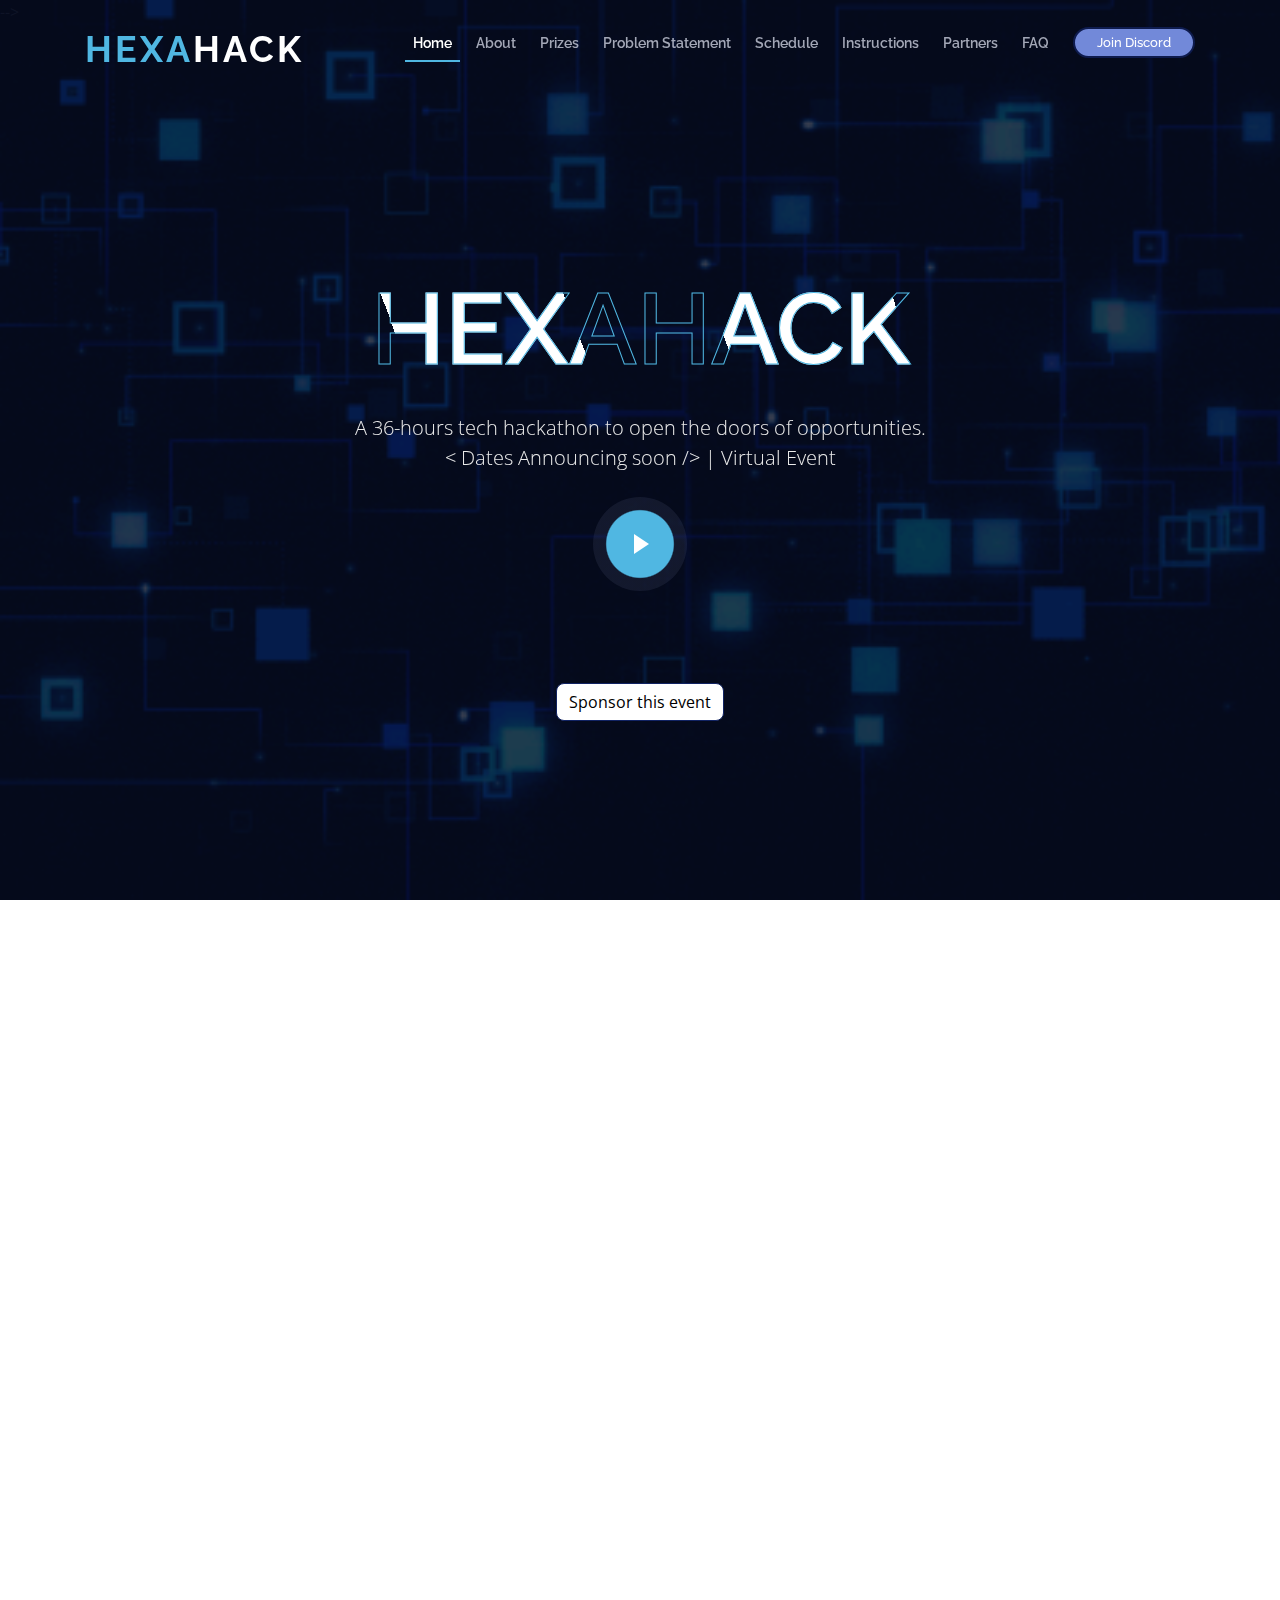
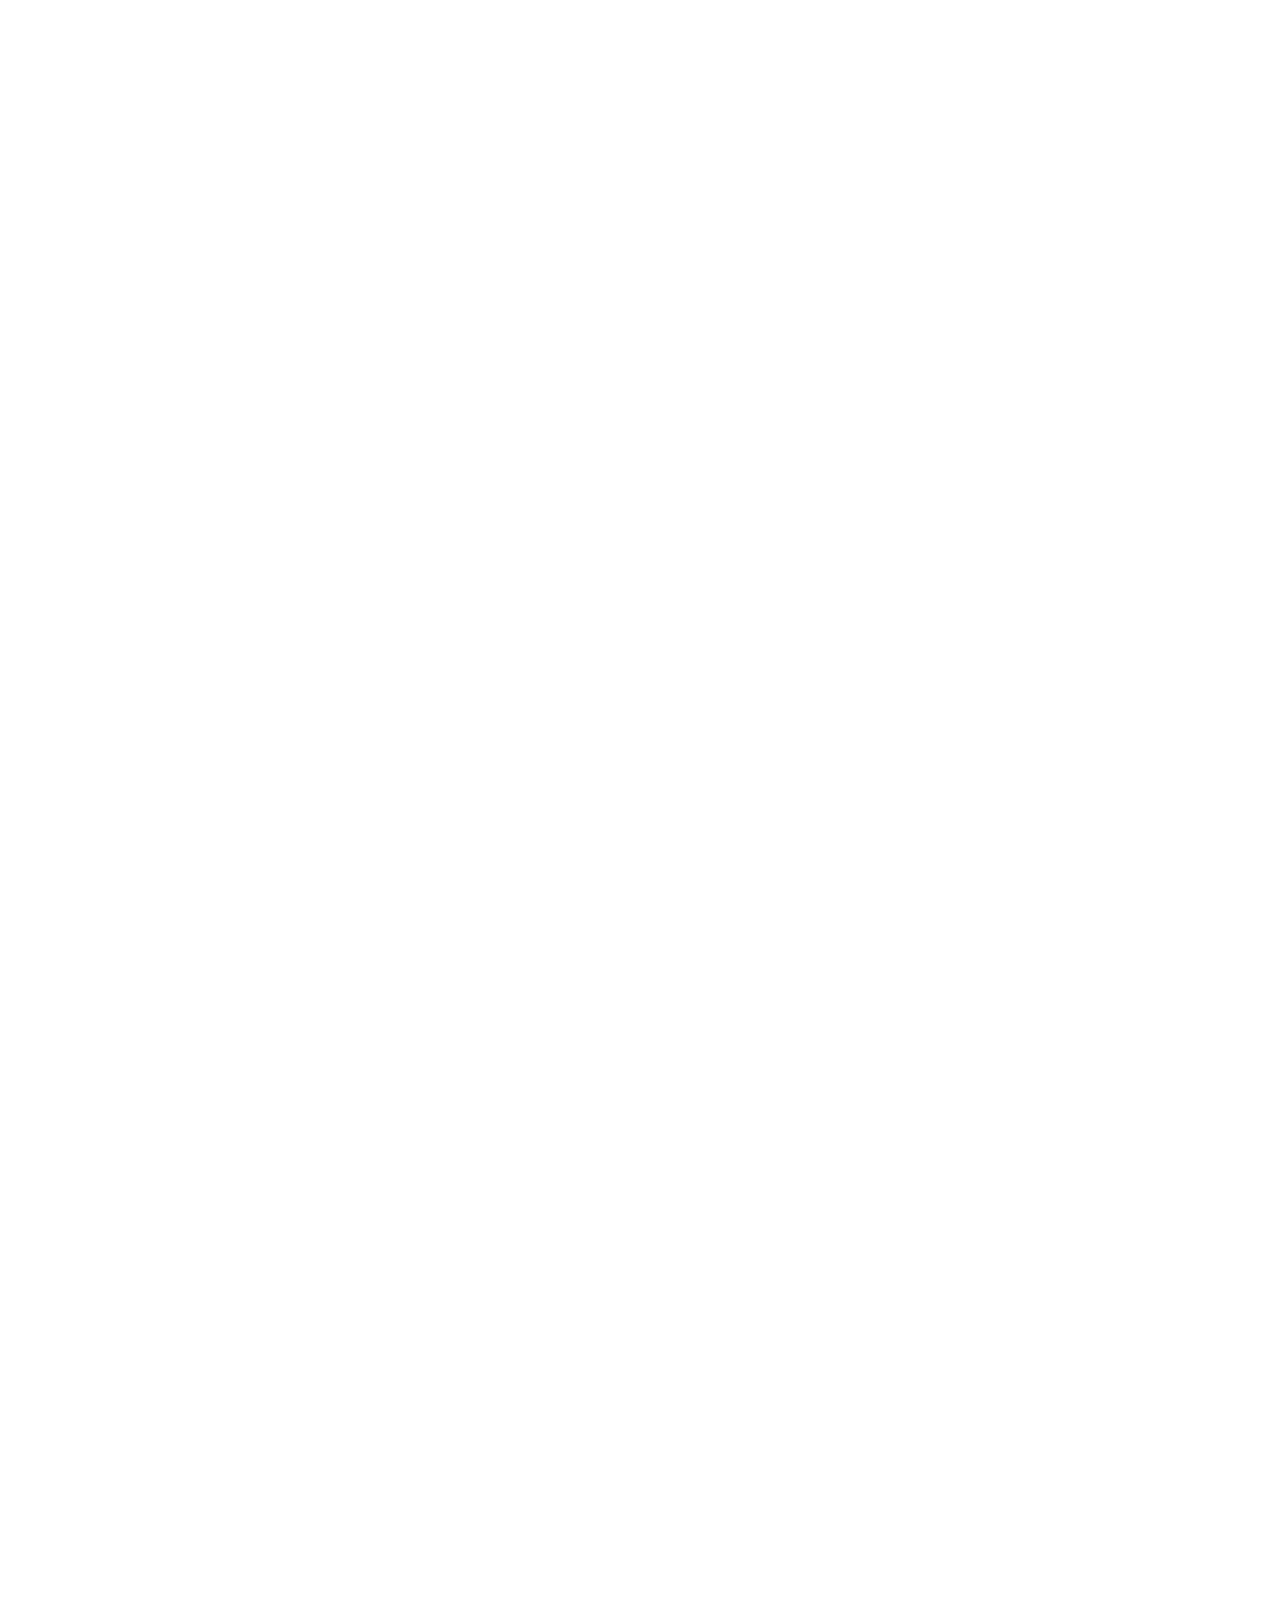
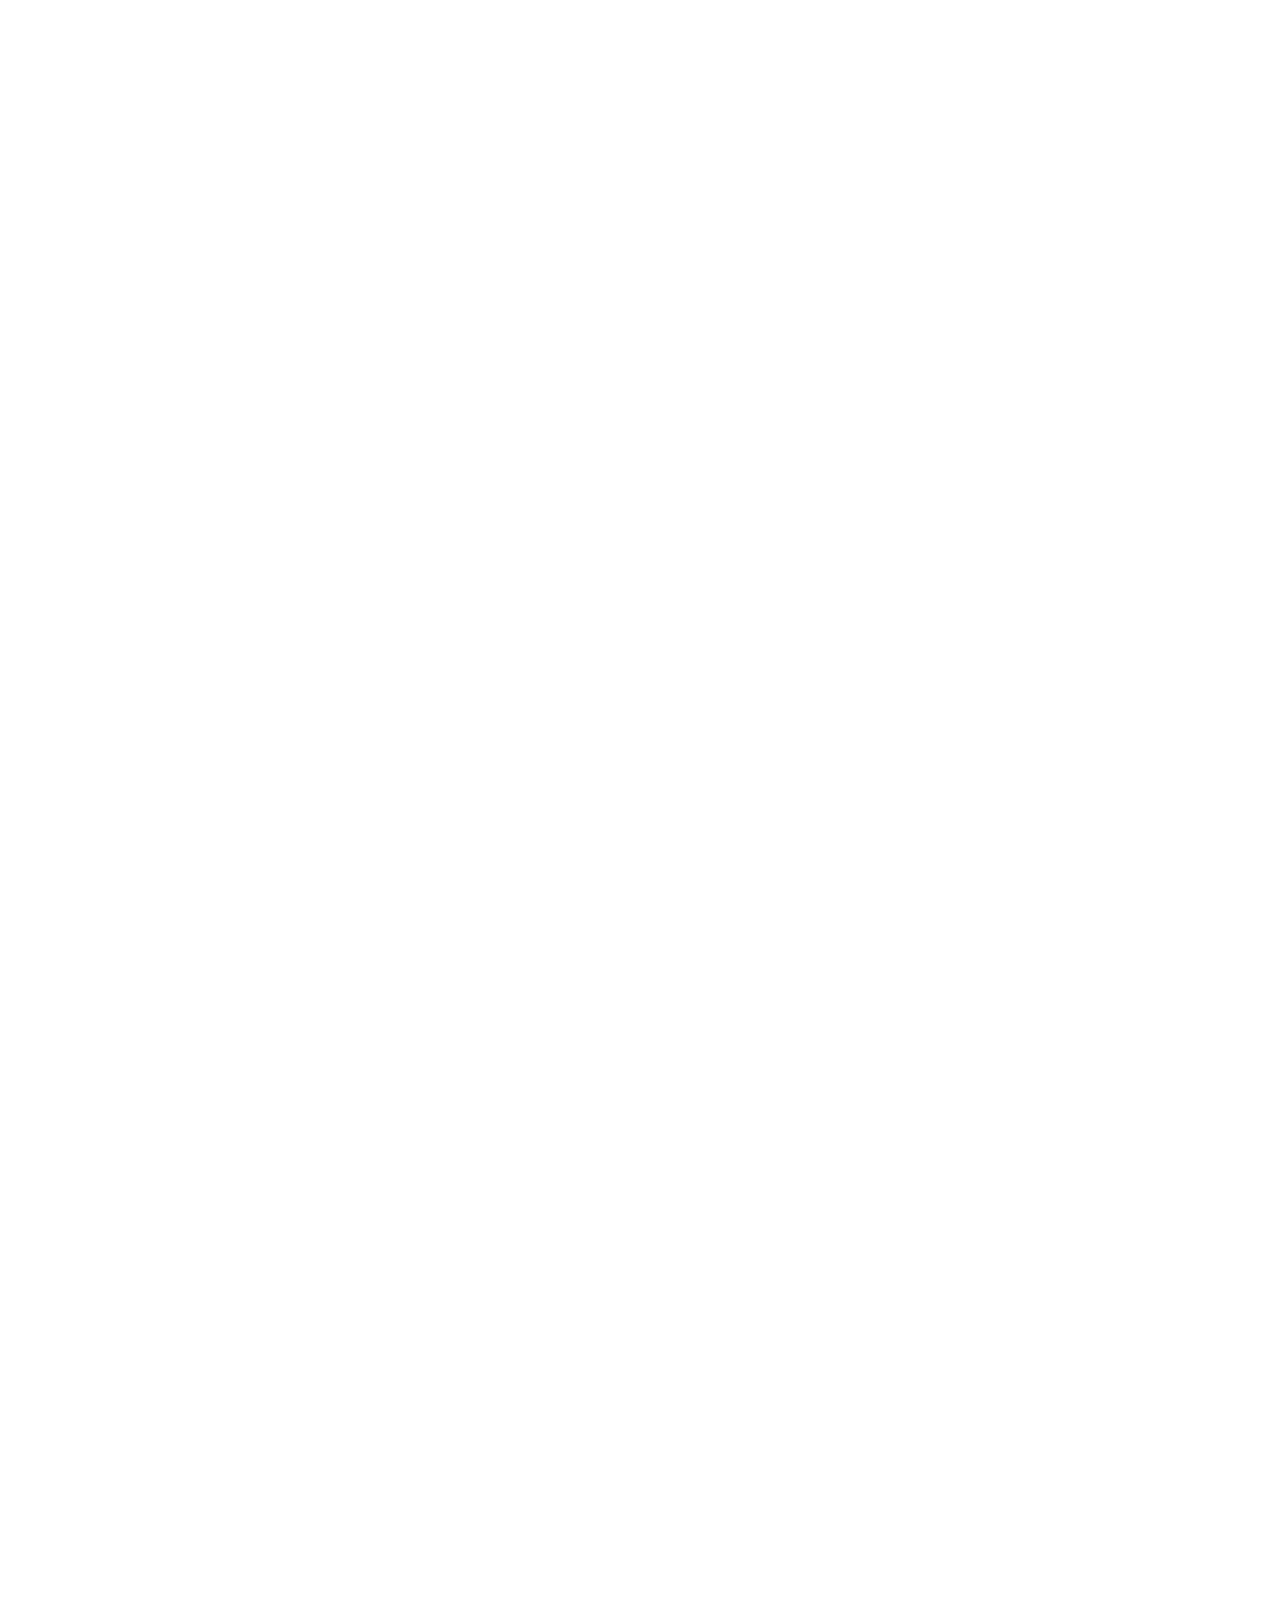
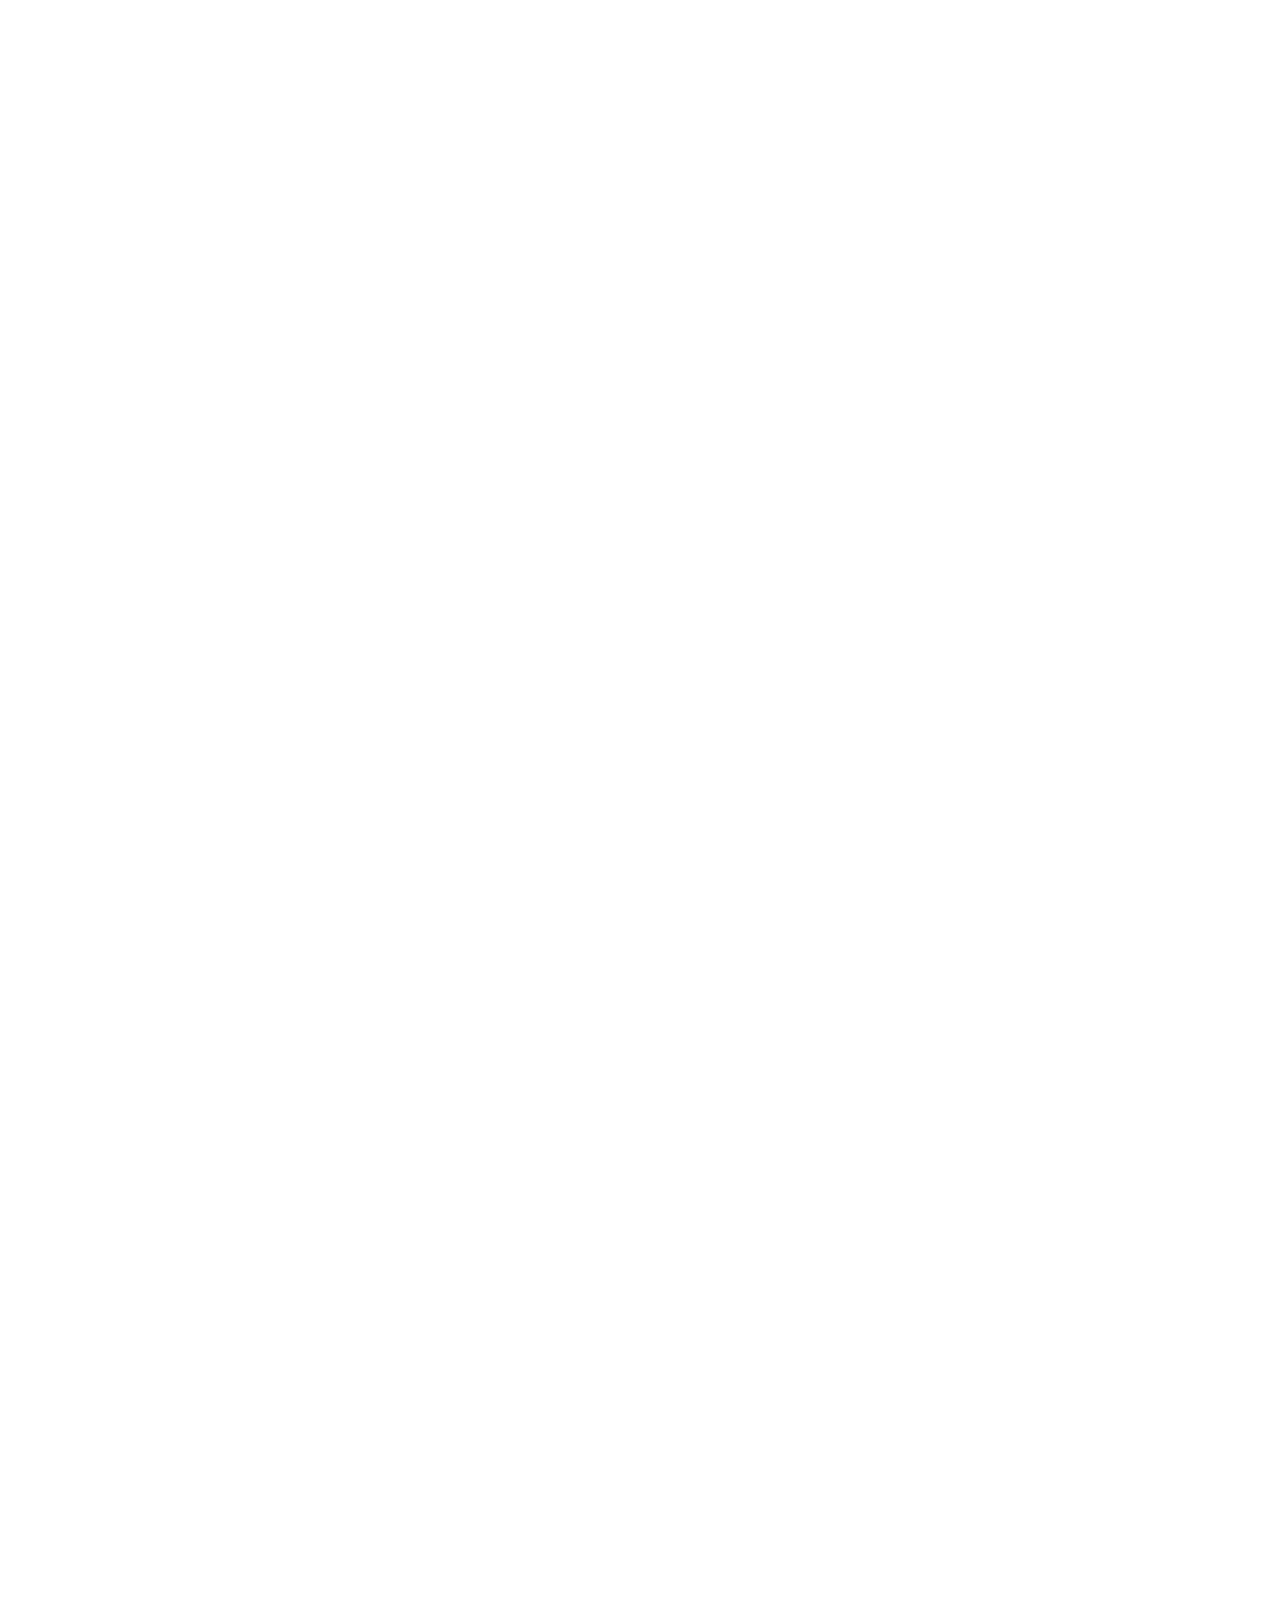
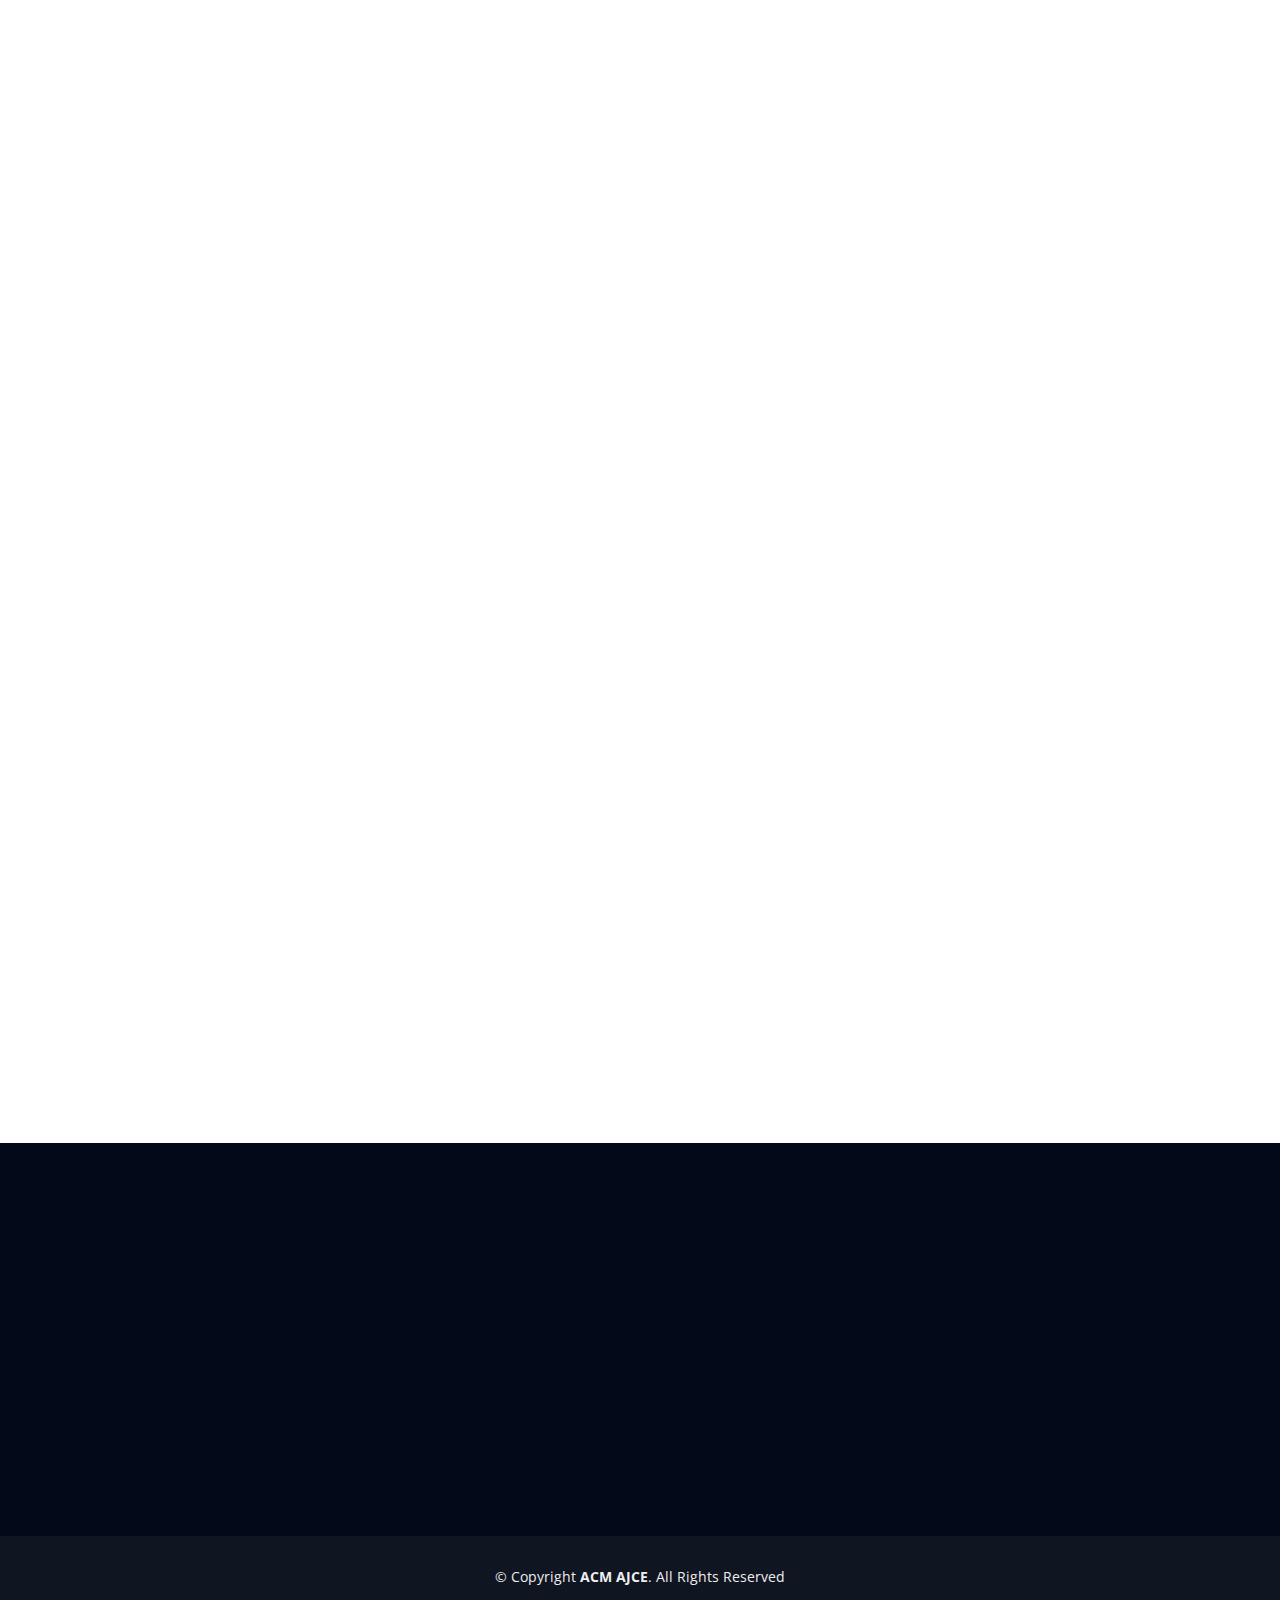
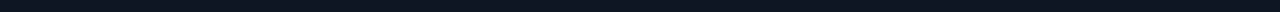
==== index.html @ f1fc7102 "sponsor us" ====
<!DOCTYPE html>
<html lang="en">
  <head>
    <meta charset="utf-8" />
    <title>HEXAHACK</title>
    <meta content="width=device-width, initial-scale=1.0" name="viewport" />
    <meta content="" name="keywords" />
    <meta content="" name="description" />

    <!-- Favicons -->
    <link href="img/main/logo.png" rel="icon" />
    <link href="img/main/logo.png" rel="apple-touch-icon" />

    <!-- Google Fonts -->
    <link
      href="https://fonts.googleapis.com/css?family=Open+Sans:300,300i,400,400i,700,700i|Raleway:300,400,500,700,800"
      rel="stylesheet"
    />

    <!-- Bootstrap CSS File -->
    <link href="lib/bootstrap/css/bootstrap.min.css" rel="stylesheet" />
    <link
      rel="stylesheet"
      href="https://cdn.jsdelivr.net/npm/bootstrap-icons@1.5.0/font/bootstrap-icons.css"
    />

    <!-- Libraries CSS Files -->
    <link href="lib/font-awesome/css/font-awesome.min.css" rel="stylesheet" />
    <link href="lib/animate/animate.min.css" rel="stylesheet" />
    <link href="lib/venobox/venobox.css" rel="stylesheet" />
    <link href="lib/owlcarousel/assets/owl.carousel.min.css" rel="stylesheet" />

    <!-- Main Stylesheet File -->
    <link href="css/style.css" rel="stylesheet" />

    <!-- AOS -->
    <link href="https://unpkg.com/aos@2.3.1/dist/aos.css" rel="stylesheet" />
  </head>

  <body>
    <!--==========================
    Header
  ============================-->
    <header id="header">
      <div class="container">
        <div id="logo" class="pull-left">
          <!-- Uncomment below if you prefer to use a text logo -->
          <h1>
            <a href="#intro" class="scrollto"><span>HEXA</span>HACK</a>
          </h1>
        </div>

        <nav id="nav-menu-container">
          <ul class="nav-menu">
            <li class="menu-active"><a href="#intro">Home</a></li>
            <li><a href="#about">About</a></li>
            <li><a href="#prizes">Prizes</a></li>
            <li><a href="#problem-statement">Problem Statement</a></li>
            <li><a href="#schedule1">Schedule</a></li>
            <li><a href="#schedule">Instructions</a></li>
            <li><a href="#supporters">Partners</a></li>
            <li><a href="#faq">FAQ</a></li>
            <li class="buy-tickets">
              <a href="https://discord.gg/R6SmVaSGNB"  
                >Join Discord</a
              >
            </li>
          </ul>
        </nav>
        <!-- #nav-menu-container -->
      </div>
    </header>
    <!-- #header -->

    <!--==========================
    Intro Section
  ============================-->
    <section id="intro">
      <div class="intro-container wow">
        <h1 class="mb-4 pb-0"><span>HEXA</span>HACK</h1>
        <p class="mb-4 pb-0" data-aos="fade-up">
          A 36-hours tech hackathon to open the doors of opportunities.<br />
          < Dates Announcing soon /> | Virtual Event
        </p>
        <a
        href="https://youtu.be/vzx1kDnCTNw"
        class="venobox play-btn mb-4"
        data-vbtype="video"
        data-autoplay="true"
        data-aos="fade-up"
      ></a>
      <div
        class="apply-button"
        data-hackathon-slug="hexahack"
        data-button-theme="dark-inverted"
        style="height: 44px; width: 312px"
      ></div>
      <br />
      <a
              href="https://forms.gle/FP2s3itpEc3KqS9p7"
              class="btn mx-auto"
              data-aos="fade-up"
              target="_blank"
              style="color: black; background:white; transition: width 2s, height 2s, transform 2s;" 
              >
              Sponsor this event
            </a>

      
    </div>-->
    </section>

    <main id="main">
      <!--==========================
      About Section
    ============================-->
      <section id="about">
        <div class="container" data-aos="fade-up">
          <div class="row">
            <div class="col-lg-6">
              <h2>About The Event</h2>
              <p>
                We are happy to announce this year’s online Hackathon from acm
                ajce - Hexahack! We will be enabling seed funds to potential
                ideas and hiring for budding candidates. And know the best part?
                It’s completely free of cost! New to hackathons? Not a problem!
              </p>
            </div>
            <div class="col-lg-3">
              <h3>Where</h3>
              <p>Virtual Event</p>
            </div>
            <div class="col-lg-3">
              <h3>When</h3>
              <p>36 hours<br />Dates announcing soon</p>
              <a href="#schedule1" class="about-btn scrollto">Know more</a>
            </div>
          </div>
        </div>
      </section>

      <!--==========================
      Prizes Section
    ============================-->
      <section id="prizes" class="wow">
        <div class="container px-5">
          <div class="section-header" data-aos="fade-right">
            <h2>Prizes</h2>
          </div>

          <div
            role="tabpanel"
            class="tab-pane fade show active mx-auto"
            id="day-1"
          >
            <div data-aos="fade-up">
              <div class="row schedule-item justify-content-around">
                <div class="col-md-10">
                  <!-- <h4>Bla Bla Bla</h4> -->

                  <p>
                    <i class="fa fa-trophy"></i>
                    Cash prize worth 20k sponsored by Quidnunc Infotainment and River Rises
                  </p>
                </div>
              </div>
            </div>
            <div data-aos="fade-up">
              <div class="row schedule-item justify-content-around">
                <div class="col-md-10">
                  <!-- <h4>i do the same, thing i told u that i never would</h4> -->
                  <p>
                    <i class="fa fa-trophy"></i> 
                    Potential candidates get a chance to bag an internship or 
                    a full time job at Quidnunc’s IT division with stipend and seed funding upto 2Lakh<sup>*</sup>.
                  </p>
                </div>
              </div>
            </div>
            <div data-aos="fade-up">
              <div class="row schedule-item justify-content-around">
                <div class="col-md-10">
                  <p>
                    <i class="fa fa-trophy"></i>
                    Cash prize worth 10k for best hack built on top of Ethereum
                    and for teams that integrate Polygon in their hacks as well
                    the prize money will be 15k along with eligibility for
                    internship/full-time role interviews and a chance to land
                    seed funding of upto 5000 USD(or equivalent)!<sup>*</sup>.
                  </p>
                </div>
              </div>
            </div>
            <div data-aos="fade-up">
              <div class="row schedule-item justify-content-around">
                <div class="col-md-10">
                  <p>
                    <i class="fa fa-trophy"></i>
                    Cash prize worth 20k for best Dapp built on Tezos.
                    Continuity grant opportunity up to 5,000 USD(or equivalent)
                    for an outstanding project<sup>*</sup>.
                  </p>
                </div>
              </div>
            </div>
            <div data-aos="fade-up">
              <div class="row schedule-item justify-content-around">
                <div class="col-md-10">
                  <p>
                    <i class="fa fa-trophy"></i>
                    Cash prize worth 20k for best Dapp built on
                    Celo and Cash prize worth 20k for best use of IPFS and/or Filecoin<sup>*</sup>.
                  </p>
                </div>
              </div>
            </div>
            <div data-aos="fade-up">
              <div class="row schedule-item justify-content-around">
                <div class="col-md-10">
                  <p>
                    <i class="fa fa-trophy"></i>
                    For top performing teams, exclusive t-shirts and swags
                    will be provided<sup>*</sup>.
                  </p>
                </div>
              </div>
            </div>
            <div data-aos="fade-up">
              <div class="row schedule-item justify-content-around">
                <div class="col-md-10">
                  <p style="font-size: 10px;">*t&c Apply</p>
                </div>
              </div>
            </div>
          </div>
          <div class="row mt-4">
            <a
              href="https://hexahack-acmajce.notion.site/Prizes-4d4f6ea80e9d45e0a5b93aea1e7585f6"
              class="btn mx-auto"
              data-aos="fade-up"
               
              >Know More</a
            >
          </div>
        </div>
      </section>

      <!--==========================
      Problem Statement Section
    ============================-->
      <section id="problem-statement" class="section-with-bg wow">
        <div class="container">
          <div class="section-header" data-aos="fade-right">
            <h2>Problem Statement</h2>
          </div>
          <div class="row">
            <div class="col-10 col-md-6 col-lg-4 mb-5 mx-auto">
              <div id="vertical" class="clear" data-aos="fade-up">
                <div class="element card-shadow-without mx-auto">
                  <div class="wrap">
                    <div class="init p-3 text-center">
                      <h4 class="card__head">e-commerce</h4>
                    </div>
                    <div class="short p-3 text-center">
                      Develop a model for a modern e-commerce fashion store
                      <br />
                      <a
                        href="https://hexahack-acmajce.notion.site/01-e-Commerce-320da199e6bb4e11a4414db20177cdd5"
                        class="btn card__btn mt-2"
                         
                        >Know More</a
                      >
                    </div>
                  </div>
                </div>
              </div>
            </div>
            <div class="col-10 col-md-6 col-lg-4 mb-5 mx-auto">
              <div id="vertical" class="clear" data-aos="fade-up">
                <div class="element card-shadow-without mx-auto">
                  <div class="wrap">
                    <div class="init p-3 text-center">
                      <h4 class="card__head">Blockchain</h4>
                    </div>
                    <div class="short p-3 text-center">
                      To verify the genuinity of messages shared on social
                      media.<br />
                      <a
                        href="https://hexahack-acmajce.notion.site/02-Blockchain-bfcd1f679f6143e995189ad497a9e0cc"
                        class="btn card__btn mt-2"
                         
                        >Know More</a
                      >
                    </div>
                  </div>
                </div>
              </div>
            </div>
            <div class="col-10 col-md-6 col-lg-4 mb-5 mx-auto">
              <div id="vertical" class="clear" data-aos="fade-up">
                <div class="element card-shadow-without mx-auto">
                  <div class="wrap">
                    <div class="init p-3 text-center">
                      <h4 class="card__head">Social Impact</h4>
                    </div>
                    <div class="short p-3 text-center">
                      Design system for handling solid waste of municipal
                      markets...<br />
                      <a
                        href="https://hexahack-acmajce.notion.site/03-Social-Impact-57acfac7883848669fcb40fc48703f80"
                        class="btn card__btn mt-2"
                         
                        >Know More</a
                      >
                    </div>
                  </div>
                </div>
              </div>
            </div>
            <div class="col-10 col-md-6 col-lg-4 mb-5 mx-auto">
              <div id="vertical" class="clear" data-aos="fade-up">
                <div class="element card-shadow-without mx-auto">
                  <div class="wrap">
                    <div class="init p-3 text-center">
                      <h4 class="card__head">Education</h4>
                    </div>
                    <div class="short p-3 text-center">
                      A mobile application and website for students to get...<br />
                      <a
                        href="https://hexahack-acmajce.notion.site/04-Education-5a1bac01e6e14f6ab0653ec095540aca"
                        class="btn card__btn mt-2"
                         
                        >Know More</a
                      >
                    </div>
                  </div>
                </div>
              </div>
            </div>
            <div class="col-10 col-md-6 col-lg-4 mb-5 mx-auto">
              <div id="vertical" class="clear" data-aos="fade-up">
                <div class="element card-shadow-without mx-auto">
                  <div class="wrap">
                    <div class="init p-3 text-center">
                      <h4 class="card__head">Health Care</h4>
                    </div>
                    <div class="short p-3 text-center">
                      A virtual assistant that offers personalized
                      experiences...<br />
                      <a
                        href="https://hexahack-acmajce.notion.site/05-5fbf2b1f94574395a91f76af0367c0ba"
                        class="btn card__btn mt-2"
                         
                        >Know More</a
                      >
                    </div>
                  </div>
                </div>
              </div>
            </div>
            <div class="col-10 col-md-6 col-lg-4 mb-5 mx-auto">
              <div id="vertical" class="clear" data-aos="fade-up">
                <div class="element card-shadow-without mx-auto">
                  <div class="wrap">
                    <div class="init p-3 text-center">
                      <h4 class="card__head">Open Innovation</h4>
                    </div>
                    <div class="short p-3 text-center">
                      We often get the best results, when we are given the
                      freedom...<br />
                      <a
                        href="https://hexahack-acmajce.notion.site/Category-Open-Innovation-99bae01f2da643f4b74a40d4efdfcb90"
                        class="btn card__btn mt-2"
                         
                        >Know More</a
                      >
                    </div>
                  </div>
                </div>
              </div>
            </div>
          </div>
        </div>
      </section>

      <!--==========================
      Schedule Section
    ============================-->

      <section id="schedule1" class="mb-5">
        <div class="container wow">
          <div class="section-header" data-aos="fade-right">
            <br /><br />
            <h2>Event Schedule</h2>
            <p>< Announcing Soon.../></p>
          </div>

          <div class="container-fluid">
            
            <div class="col-md-12">
              <div class="row">
                <div class="timeline">
                  <span class="timeline-label" data-aos="fade-up">
                    <span class="label label-primary"> September 28 </span>
                  </span>
                  <div class="timeline-item timeline-item-left">
                    <div
                      class="timeline-point timeline-point-blank"
                      data-aos="fade-up"
                    ></div>
                    <div
                      class="
                        card-shadow-without
                        timeline-event timeline-event-default
                      "
                      data-aos="fade-up"
                    >
                      <div class="timeline-heading">
                        <h4>Registration starts</h4>
                      </div>
                      <div class="timeline-body">
                        <p>
                          Registration and project submission starts from
                          september 28,2021
                        </p>
                      </div>
                      <div class="timeline-footer">
                        <p class="text-right">28/09/2021</p>
                      </div>
                    </div>
                  </div>
                  <span class="timeline-label" data-aos="fade-up">
                    <span class="label label-primary" >Announcing soon</span>
                  </span>
                  <div class="timeline-item timeline-item-right">
                    <div
                      class="timeline-point timeline-point-blank"
                      data-aos="fade-up"
                    ></div>
                    <div
                      class="
                        card-shadow-without
                        timeline-event timeline-event-default
                      "
                      data-aos="fade-up"
                    >
                      <div class="timeline-heading">
                        <h4>Registration Closes</h4>
                      </div>
                      <div class="timeline-body">
                        <p>
                          Registration closes on 
                        </p>
                      </div>
                      <div class="timeline-footer">
                        <p class="text-right">Announcing soon</p>
                      </div>
                    </div>
                  </div>
                  <span class="timeline-label" data-aos="fade-up">
                    <span class="label label-primary">Announcing soon</span>
                  </span>
                  <div class="timeline-item timeline-item-left">
                    <div
                      class="timeline-point timeline-point-blank"
                      data-aos="fade-up"
                    ></div>
                    <div
                      class="
                        card-shadow-without
                        timeline-event timeline-event-default
                      "
                      data-aos="fade-up"
                    >
                      <div class="timeline-heading">
                        <h4>Declaration of qualified teams</h4>
                      </div>
                      <div class="timeline-body">
                        <p>
                          Short listed teams will be announced and selected for
                          next round
                        </p>
                      </div>
                      <div class="timeline-footer">
                        <p class="text-right">Announcing soon</p>
                      </div>
                    </div>
                  </div>
                  <span class="timeline-label" data-aos="fade-up">
                    <span class="label label-primary">Announcing soon</span>
                  </span>
                  <div class="timeline-item timeline-item-right">
                    <div
                      class="timeline-point timeline-point-blank"
                      data-aos="fade-up"
                    ></div>
                    <div
                      class="
                        card-shadow-without
                        timeline-event timeline-event-default
                      "
                      data-aos="fade-up"
                    >
                      <div class="timeline-heading">
                        <h4>Opening ceremony and beginning of hackathon</h4>
                      </div>
                      <div class="timeline-body">
                        <p>
                          Opening ceremony will start on 
                        </p>
                      </div>
                      <div class="timeline-footer">
                        <p class="text-right">Announcing soon</p>
                      </div>
                    </div>
                  </div>
                  <span class="timeline-label" data-aos="fade-up">
                    <span class="label label-primary">Announcing soon</span>
                  </span>
                  <div class="timeline-item timeline-item-left">
                    <div
                      class="timeline-point timeline-point-blank"
                      data-aos="fade-up"
                    ></div>
                    <div
                      class="
                        card-shadow-without
                        timeline-event timeline-event-default
                      "
                      data-aos="fade-up"
                    >
                      <div class="timeline-heading">
                        <h4>
                          Evaluation and Declaration of teams for grand finale
                        </h4>
                      </div>
                      <div class="timeline-body">
                        <p>
                          Several Evaluations will be done and by 11:30 pm top
                          teams will be announced
                        </p>
                      </div>
                      <div class="timeline-footer">
                        <p class="text-right">Announcing soon</p>
                      </div>
                    </div>
                  </div>
                  <span class="timeline-label" data-aos="fade-up">
                    <span class="label label-primary">Announcing soon</span>
                  </span>
                  <div class="timeline-item timeline-item-right">
                    <div
                      class="timeline-point timeline-point-blank"
                      data-aos="fade-up"
                    ></div>
                    <div
                      class="
                        card-shadow-without
                        timeline-event timeline-event-default
                      "
                      data-aos="fade-up"
                    >
                      <div class="timeline-heading">
                        <h4>Final presentaion, results and closing ceremony</h4>
                      </div>
                      <div class="timeline-body">
                        <p>
                          Hackathon ends by 8am followed by presentaion and
                          closing ceremony
                        </p>
                      </div>
                      <div class="timeline-footer">
                        <p class="text-right">Announcing soon</p>
                      </div>
                    </div>
                  </div>
                </div>
              </div>
            </div>
          </div>
          <br />
            <!--<div class="row mt-4">
            <a
              href=""
              class="btn mx-auto"
              data-aos="fade-up"
               
              >View Detailed Schedule</a
            >
          </div>-->
        </div>
      </section>

      <!--==========================
      Instructions
    ============================-->
      <section id="schedule" class="section-with-bg wow">
        <div class="container px-5">
          <div class="section-header" data-aos="fade-right">
            <h2>Instructions</h2>
          </div>

          <div
            role="tabpanel"
            class="col-lg-9 tab-pane fade show active mx-auto"
            id="day-1"
          >
            <div data-aos="fade-up">
              <div class="row schedule-item" style="display: list-item">
                <div class="col-md-10">
                  <!-- <h4>Bla Bla Bla</h4> -->
                  <p>
                    Participants can take part only as a team. 
                    A team must comprise of at least 2 members and at most 6.
                  </p>
                </div>
              </div>
            </div>
            <div data-aos="fade-up">
              <div class="row schedule-item" style="display: list-item">
                <div class="col-md-10">
                  <!-- <h4>i do the same, thing i told u that i never would</h4> -->
                  <p>
                    A link to the detailed ppt should be submitted by each member during registration.
                    (The link should be uniform for all submissions in the team).
                     Click "View Detailed Instructions" button to see the format
                  </p>
                </div>
              </div>
            </div>
            <div data-aos="fade-up">
              <div class="row schedule-item" style="display: list-item">
                <div class="col-md-10">
                  <p>
                    The team members need not necessarily be from the same
                    institution, cross institution participation is encouraged.
                  </p>
                </div>
              </div>
            </div>
            <div data-aos="fade-up">
              <div class="row schedule-item" style="display: list-item">
                <div class="col-md-10">
                  <p>
                    The team formed should have a unique team name that needs to
                    be shared with the organisers on request.
                  </p>
                </div>
              </div>
            </div>
            <div data-aos="fade-up">
              <div class="row schedule-item" style="display: list-item">
                <div class="col-md-10">
                  <p>
                    Participants can be undergraduates/postgraduates, 
                    pursuing any degrees from Kerala.
                  </p>
                </div>
              </div>
            </div>
            <div data-aos="fade-up">
              <div class="row schedule-item" style="display: list-item">
                <div class="col-md-10">
                  <p>Click apply with devfolio button in home to register</p>
                </div>
              </div>
            </div>
          </div>
          <div class="row mt-4">
            <a
              href="https://hexahack-acmajce.notion.site/Instructions-59fb787a1e034db98e9f29f61b0f3cf5"
              class="btn mx-auto"
              data-aos="fade-up"
              
              >View Detailed Instructions</a
            >
          </div>
        </div>
      </section>

      <!--==========================
      Platinum Partner Section
    ============================-->
      <section id="supporters" class="wow">
        <div class="container">
          <div class="section-header" data-aos="fade-right">
            <h2>Platinum Partner</h2>
          </div>

          <div class="row no-gutters supporters-wrap clearfix">
            <div class="col-12" data-aos="fade-up">
              <div class="supporter-logo">
                <a href="https://quidnuncmedia.in/" >
                  <img
                  src="img/supporters/Quidnunc.png"
                  width="300px"
                  class="img-fluid"
                  alt="Quidnunc Logo"
                /></a>
              </div>
            </div>
          </div>
        </div>
      </section>

      <!--==========================
       Gold Partner
    ============================-->
      <section id="supporters" class="section-with-bg wow">
        <div class="container">
          <div class="section-header" data-aos="fade-right">
            <h2>Gold Partner</h2>
          </div>

          <div class="row no-gutters supporters-wrap clearfix">
            <div class="col-12" data-aos="fade-up">
              <div class="supporter-logo">
                <a href="https://devfolio.co/"  >
                <img
                  src="img/supporters/devfolios.svg"
                  class="img-fluid"
                  alt="Devfolio  Logo"
                /></a>
              </div>
            </div>
          </div>
        </div>
      </section>

      <!--==========================
      Technical Partner Section
    ============================-->
      <section id="supporters" class="wow">
        <div class="container">
          <div class="section-header" data-aos="fade-right">
            <h2>Technical Partner</h2>
          </div>

          <div class="row no-gutters supporters-wrap clearfix">
            <div class="col-12" data-aos="fade-up">
              <div class="supporter-logo">
                <img
                  src="img/supporters/riverrises.png"
                  class="img-fluid"
                  width="215px"
                  alt="Riverrises Logo"
                />
              </div>
            </div>
          </div>
        </div>
      </section>

      <!--==========================
      Silver Partners Section
    ============================-->
      <section id="supporters" class="section-with-bg wow">
        <div class="container">
          <div class="section-header" data-aos="fade-right">
            <h2>Silver Partners</h2>
          </div>

          <div class="row no-gutters supporters-wrap clearfix">
            <div class="col-lg-3 col-md-4 col-xs-6" data-aos="fade-up">
              <div class="supporter-logo">
                <a href="https://polygon.technology/"  >
                <img
                  src="img/supporters/polygon.png"
                  class="img-fluid"
                  alt="Polygon Logo"
                /></a>
              </div>
            </div>

            <div class="col-lg-3 col-md-4 col-xs-6" data-aos="fade-up">
              <div class="supporter-logo">
                <a href="https://tezos.com"  >
                <img
                  src="img/supporters/tezos.png"
                  class="img-fluid"
                  alt="Tezos Logo"
                /></a>
              </div>
            </div>

            <div class="col-lg-3 col-md-4 col-xs-6" data-aos="fade-up">
              <div class="supporter-logo">
                <a href="https://celo.org "  > 
                <img
                  src="img/supporters/celo.png"
                  class="img-fluid"
                  alt="Celo Logo"
                /></a>
              </div>
            </div>

            <div class="col-lg-3 col-md-4 col-xs-6" data-aos="fade-up">
              <div class="supporter-logo">
                <a href="https://filecoin.io "  >
                <img
                  src="img/supporters/filecoin.svg"
                  class="img-fluid"
                  alt="Filecoin Logo"
                /></a>
              </div>
            </div>

            

          </div>
          <div class="row mt-4">
            <a
              href="https://forms.gle/FP2s3itpEc3KqS9p7"
              class="btn mx-auto"
              data-aos="fade-up"
              
              >Sponsor Us</a
            >
          </div>
        </div>
        
      </section>
      


      <!--==========================
      F.A.Q Section
    ============================-->
      <section id="faq" class="wow">
        <div class="container">
          <div class="section-header" data-aos="fade-right">
            <h2>F.A.Q</h2>
          </div>

          <div class="row justify-content-center" data-aos="fade-up">
            <div class="col-lg-9">
              <ul id="faq-list">
                <li>
                  <a data-toggle="collapse" class="collapsed" href="#faq1"
                    >What will be the mode of hackathon?
                    <i class="fa fa-minus-circle"></i
                  ></a>
                  <div id="faq1" class="collapse" data-parent="#faq-list">
                    <p>
                      Hexahack will be an online hackathon; links to the same
                      will be provided to all short listed teams.
                    </p>
                  </div>
                </li>

                <li>
                  <a data-toggle="collapse" href="#faq2" class="collapsed"
                    >Who all can participate in the hackathon? Are there any
                    qualification criteria? <i class="fa fa-minus-circle"></i
                  ></a>
                  <div id="faq2" class="collapse" data-parent="#faq-list">
                    <p>
                      Participants can be undergraduates/postgraduates, pursuing any degrees from Kerala
                    </p>
                  </div>
                </li>

                <li>
                  <a data-toggle="collapse" href="#faq3" class="collapsed"
                    >How much do I pay to register for Hexahack?and how to
                    register? <i class="fa fa-minus-circle"></i
                  ></a>
                  <div id="faq3" class="collapse" data-parent="#faq-list">
                    <p>
                      Hexahack is totally free. Click "Apply with Devfolio" in
                      home to register
                    </p>
                  </div>
                </li>

                <li>
                  <a data-toggle="collapse" href="#faq4" class="collapsed"
                    >What is the team size? <i class="fa fa-minus-circle"></i
                  ></a>
                  <div id="faq4" class="collapse" data-parent="#faq-list">
                    <p>The team can be of size 2-6 members</p>
                  </div>
                </li>

                <li>
                  <a data-toggle="collapse" href="#faq5" class="collapsed"
                    >This is my first time registering for a hackathon, are
                    there any prerequisites for taking part in the hackathon?
                    <i class="fa fa-minus-circle"></i
                  ></a>
                  <div id="faq5" class="collapse" data-parent="#faq-list">
                    <p>
                      Are you someone who loves problem-solving with a touch of
                      coding and designing? If yes, then that’s all we need!
                      Register now!
                    </p>
                  </div>
                </li>

                <li>
                  <a data-toggle="collapse" href="#faq6" class="collapsed"
                    >Cant find your question? <i class="fa fa-minus-circle"></i
                  ></a>
                  <div id="faq6" class="collapse" data-parent="#faq-list">
                    <p>
                      You can reach out to us at acm@amaljyothi.ac.in with all
                      your questions or refer footer for contact details
                    </p>
                  </div>
                </li>
              </ul>
            </div>
          </div>
        </div>
      </section>
    </main>

    <!--==========================
    Footer
  ============================-->
    <footer id="footer">
      <div class="footer-top">
        <div class="container">
          <div class="row">
            <div class="col-lg-8 col-md-6 footer-info" data-aos="fade-up">
              <img src="img/main/acm_ajce_blue.png" alt="ACM AJCE" />
              <p>
                ACM AJCE is a student branch affiliated with ACM(Association for
                Computing Machinery). As a student chapter, we have the vision
                to bring out the best in our students and encourage their
                technical growth. <br />
                HexaHack is one such inter-college 36-Hours hackathon for all
                students across Kerala, to bring out the potential of students,
                after the huge success of /Friday series of events.<br />
                ACM AJCE as a community puts students first from the very
                beginning and strives for excellence every time.
              </p>
            </div>

            <div
              class="col-lg-3 col-md-6 footer-contact ml-auto"
              id="contactscroll"
              data-aos="fade-up"
            >
              <h4>Contact Us</h4>
              <p>
                Shana James <br />
                <a
                  href="https://wa.me/919072035694?text=Hey!%20I%20would%20like%20to%20know%20more%20about%20Hexahack%20by%20ACM%20AJCE"
                  class="whatsapp text-light"
                   
                  >+91 9072 03 56 94 <i class="fa fa-whatsapp"></i
                ></a>
                <br />
                Anilesh K <br />
                <a
                  href="https://wa.me/919400525152?text=Hey!%20I%20would%20like%20to%20know%20more%20about%20Hexahack%20by%20ACM%20AJCE" 
                  class="whatsapp text-light"
                   
                  >+91 9400 52 51 52 <i class="fa fa-whatsapp"></i></a
                ><br />
                Email:<br />
                <a
                  href="mailto:acm@amaljyothi.ac.in "
                  class="whatsapp text-light"
                   
                  >acm@amaljyothi.ac.in </a
                ><br />
              </p>

              <div class="social-links">
                <a href="https://instagram.com/acm_ajce/" 
                 
                class="instagram"
                  ><i class="fa fa-instagram"></i
                ></a>
                <a
                  href="https://www.linkedin.com/in/acm-ajce-601a9a20a/"
                   
                  class="linkedin"
                >
                  <i class="fa fa-linkedin"></i
                ></a>
                <a href="mailto:acm@amaljyothi.ac.in" 
                 
                class="gmail"
                  ><i class="fa fa-envelope"></i
                ></a>
              </div>
            </div>
          </div>
        </div>
      </div>

      <div class="container">
        <div class="copyright">
          &copy; Copyright <strong>ACM AJCE</strong>. All Rights Reserved
        </div>
        <div class="credits">
          <!-- Designed by <a href="https://bootstrapmade.com/">BootstrapMade</a> -->
        </div>
      </div>
    </footer>
    <!-- #footer -->
    <a href="#" class="back-to-top"><i class="fa fa-angle-up"></i></a>

    <!-- JavaScript Libraries -->
    <script src="lib/jquery/jquery.min.js"></script>
    <script src="lib/jquery/jquery-migrate.min.js"></script>
    <script src="lib/bootstrap/js/bootstrap.bundle.min.js"></script>
    <script src="lib/easing/easing.min.js"></script>
    <script src="lib/superfish/hoverIntent.js"></script>
    <script src="lib/superfish/superfish.min.js"></script>
    <script src="lib/wow/wow.min.js"></script>
    <script src="lib/venobox/venobox.min.js"></script>
    <script src="lib/owlcarousel/owl.carousel.min.js"></script>

    <!-- Template Main Javascript File -->
    <script src="js/main.js"></script>

    <!-- devfolio -->
    <script defer async src="https://apply.devfolio.co/v2/sdk.js"></script>

    <!-- AOS -->
    <script src="https://unpkg.com/aos@2.3.1/dist/aos.js"></script>
    <script>
      AOS.init();
    </script>
  </body>
</html>
---- lib/venobox/venobox.css ----
/* ------ venobox.css --------*/
.vbox-overlay *, .vbox-overlay *:before, .vbox-overlay *:after{
    -webkit-backface-visibility: hidden;
    -webkit-box-sizing:border-box;
    -moz-box-sizing:border-box;
    box-sizing:border-box;
}
.vbox-overlay * { 
    -webkit-backface-visibility: visible;
    backface-visibility: visible;
}
.vbox-overlay{
    display: -webkit-flex;
    display: flex;
    -webkit-flex-direction: column;
    flex-direction: column;
    -webkit-justify-content: center;
    justify-content: center;
    -webkit-align-items: center;
    align-items: center;
    position: fixed;
    left: 0;
    top: 0;
    bottom: 0;
    right: 0;
    z-index: 1040;
    -webkit-transform:translateZ(1000px);
    transform: translateZ(1000px);
    transform-style: preserve-3d;
}

/* ----- navigation ----- */
.vbox-title{
    width: 100%;
    height: 40px;
    float: left;
    text-align: center;
    line-height: 28px;
    font-size: 12px;
    padding: 6px 40px;
    overflow: hidden;
    position: fixed;
    display: none;
    left: 0;
    z-index: 1050;
}
.vbox-close{
    cursor: pointer;
    position: fixed;
    top: 15px;
    right: 15px;
    width: 48px;
    height: 48px;
    display: block;
    background-position:10px center;
    overflow: hidden;
    font-size: 48px;
    line-height: 1;
    text-align: center;
    z-index: 1050;
}
.vbox-num{
    cursor: pointer;
    position: fixed;
    left: 0;
    height: 40px;
    display: block;
    overflow: hidden;
    line-height: 28px;
    font-size: 12px;
    padding: 6px 10px;
    display: none;
    z-index: 1050;
}
/* ----- navigation ARROWS ----- */
.vbox-next, .vbox-prev{
    position: fixed;
    top: 50%;
    margin-top: -15px;
    overflow: hidden;
    cursor: pointer;
    display: block;
    width: 45px;
    height: 45px;
    z-index: 1050;
}
.vbox-next span, .vbox-prev span{
    position: relative;
    width: 20px;
    height: 20px;
    border: 2px solid transparent;
    border-top-color: #B6B6B6;
    border-right-color: #B6B6B6;
    text-indent: -100px;
    position: absolute;
    top: 8px;
    display: block;
}
.vbox-prev{
    left: 15px;
}
.vbox-next{
    right: 30px;
}
.vbox-prev span{
    left: 10px;
    -ms-transform: rotate(-135deg);
    -webkit-transform: rotate(-135deg);
    transform: rotate(-135deg);
}
.vbox-next span{
    -ms-transform: rotate(45deg);
    -webkit-transform: rotate(45deg);
    transform: rotate(45deg);
    right: 10px;
}
/* ------- inline window ------ */
.vbox-inline{
    width: 420px;
    height: 315px;
    height: 70vh;
    padding: 10px;
    background: #fff;
    margin: 0 auto;
    overflow: auto;
    text-align: left;
}
/* ------- Video & iFrames window ------ */
.venoframe{
    max-width: 100%;
    width: 100%;
    border: none;
    width: 100%;
    height: 260px;
    height: 70vh;
}
.venoframe.vbvid{
    height: 260px;
}
@media (min-width: 768px) {
    .venoframe, .vbox-inline{
        width: 90%;
        height: 360px;
        height: 70vh;
    }
    .venoframe.vbvid{
        width: 640px;
        height: 360px;
    }
}
@media (min-width: 992px) {
    .venoframe, .vbox-inline{
        max-width: 1200px;
        width: 80%;
        height: 540px;
        height: 70vh;
    }
    .venoframe.vbvid{
        width: 960px;
        height: 540px;
    }
}
/* 
Please do NOT edit this part! 
or at least read this note: http://i.imgur.com/7C0ws9e.gif
*/
.vbox-open{
    overflow: hidden;
}
.vbox-container{
    position: absolute;
    left: 0;
    right: 0;
    top: 0;
    bottom: 0;
    overflow-x: hidden;
    overflow-y: auto;
    overflow-scrolling: touch;
    -webkit-overflow-scrolling: touch;
    z-index: 20;
    max-height: 100%;

}

.vbox-content{
    text-align: center;
    float: left;
    width: 100%;
    position: relative;
    overflow: hidden;
    padding: 20px 10px;
}
.vbox-container img{
    max-width: 100%;
    height: auto;
}
.figlio{
    max-width: 100%;
    text-align: initial;
    border: 8px solid rgba(255, 255, 255, 0.4);
}
img.figlio{
    -webkit-user-select: none;
-khtml-user-select: none;
-moz-user-select: none;
-o-user-select: none;
user-select: none;
}
.vbox-content.swipe-left{
    margin-left: -200px !important;
}
.vbox-content.swipe-right{
    margin-left: 200px !important;
}
.animated{
    webkit-transition: margin 300ms ease-out;
    transition: margin 300ms ease-out;
}
.animate-in{
    opacity: 1;
}
.animate-out{
    opacity: 0;
}
/* ---------- preloader ----------
 * SPINKIT 
 * http://tobiasahlin.com/spinkit/
-------------------------------- */
.sk-double-bounce,.sk-rotating-plane{width:40px;height:40px;margin:40px auto}.sk-rotating-plane{background-color:#333;-webkit-animation:sk-rotatePlane 1.2s infinite ease-in-out;animation:sk-rotatePlane 1.2s infinite ease-in-out}@-webkit-keyframes sk-rotatePlane{0%{-webkit-transform:perspective(120px) rotateX(0) rotateY(0);transform:perspective(120px) rotateX(0) rotateY(0)}50%{-webkit-transform:perspective(120px) rotateX(-180.1deg) rotateY(0);transform:perspective(120px) rotateX(-180.1deg) rotateY(0)}100%{-webkit-transform:perspective(120px) rotateX(-180deg) rotateY(-179.9deg);transform:perspective(120px) rotateX(-180deg) rotateY(-179.9deg)}}@keyframes sk-rotatePlane{0%{-webkit-transform:perspective(120px) rotateX(0) rotateY(0);transform:perspective(120px) rotateX(0) rotateY(0)}50%{-webkit-transform:perspective(120px) rotateX(-180.1deg) rotateY(0);transform:perspective(120px) rotateX(-180.1deg) rotateY(0)}100%{-webkit-transform:perspective(120px) rotateX(-180deg) rotateY(-179.9deg);transform:perspective(120px) rotateX(-180deg) rotateY(-179.9deg)}}.sk-double-bounce{position:relative}.sk-double-bounce .sk-child{width:100%;height:100%;border-radius:50%;background-color:#333;opacity:.6;position:absolute;top:0;left:0;-webkit-animation:sk-doubleBounce 2s infinite ease-in-out;animation:sk-doubleBounce 2s infinite ease-in-out}.sk-chasing-dots .sk-child,.sk-spinner-pulse,.sk-three-bounce .sk-child{background-color:#333;border-radius:100%}.sk-double-bounce .sk-double-bounce2{-webkit-animation-delay:-1s;animation-delay:-1s}@-webkit-keyframes sk-doubleBounce{0%,100%{-webkit-transform:scale(0);transform:scale(0)}50%{-webkit-transform:scale(1);transform:scale(1)}}@keyframes sk-doubleBounce{0%,100%{-webkit-transform:scale(0);transform:scale(0)}50%{-webkit-transform:scale(1);transform:scale(1)}}.sk-wave{margin:40px auto;width:50px;height:40px;text-align:center;font-size:10px}.sk-wave .sk-rect{background-color:#333;height:100%;width:6px;display:inline-block;-webkit-animation:sk-waveStretchDelay 1.2s infinite ease-in-out;animation:sk-waveStretchDelay 1.2s infinite ease-in-out}.sk-wave .sk-rect1{-webkit-animation-delay:-1.2s;animation-delay:-1.2s}.sk-wave .sk-rect2{-webkit-animation-delay:-1.1s;animation-delay:-1.1s}.sk-wave .sk-rect3{-webkit-animation-delay:-1s;animation-delay:-1s}.sk-wave .sk-rect4{-webkit-animation-delay:-.9s;animation-delay:-.9s}.sk-wave .sk-rect5{-webkit-animation-delay:-.8s;animation-delay:-.8s}@-webkit-keyframes sk-waveStretchDelay{0%,100%,40%{-webkit-transform:scaleY(.4);transform:scaleY(.4)}20%{-webkit-transform:scaleY(1);transform:scaleY(1)}}@keyframes sk-waveStretchDelay{0%,100%,40%{-webkit-transform:scaleY(.4);transform:scaleY(.4)}20%{-webkit-transform:scaleY(1);transform:scaleY(1)}}.sk-wandering-cubes{margin:40px auto;width:40px;height:40px;position:relative}.sk-wandering-cubes .sk-cube{background-color:#333;width:10px;height:10px;position:absolute;top:0;left:0;-webkit-animation:sk-wanderingCube 1.8s ease-in-out -1.8s infinite both;animation:sk-wanderingCube 1.8s ease-in-out -1.8s infinite both}.sk-chasing-dots,.sk-spinner-pulse{width:40px;height:40px;margin:40px auto}.sk-wandering-cubes .sk-cube2{-webkit-animation-delay:-.9s;animation-delay:-.9s}@-webkit-keyframes sk-wanderingCube{0%{-webkit-transform:rotate(0);transform:rotate(0)}25%{-webkit-transform:translateX(30px) rotate(-90deg) scale(.5);transform:translateX(30px) rotate(-90deg) scale(.5)}50%{-webkit-transform:translateX(30px) translateY(30px) rotate(-179deg);transform:translateX(30px) translateY(30px) rotate(-179deg)}50.1%{-webkit-transform:translateX(30px) translateY(30px) rotate(-180deg);transform:translateX(30px) translateY(30px) rotate(-180deg)}75%{-webkit-transform:translateX(0) translateY(30px) rotate(-270deg) scale(.5);transform:translateX(0) translateY(30px) rotate(-270deg) scale(.5)}100%{-webkit-transform:rotate(-360deg);transform:rotate(-360deg)}}@keyframes sk-wanderingCube{0%{-webkit-transform:rotate(0);transform:rotate(0)}25%{-webkit-transform:translateX(30px) rotate(-90deg) scale(.5);transform:translateX(30px) rotate(-90deg) scale(.5)}50%{-webkit-transform:translateX(30px) translateY(30px) rotate(-179deg);transform:translateX(30px) translateY(30px) rotate(-179deg)}50.1%{-webkit-transform:translateX(30px) translateY(30px) rotate(-180deg);transform:translateX(30px) translateY(30px) rotate(-180deg)}75%{-webkit-transform:translateX(0) translateY(30px) rotate(-270deg) scale(.5);transform:translateX(0) translateY(30px) rotate(-270deg) scale(.5)}100%{-webkit-transform:rotate(-360deg);transform:rotate(-360deg)}}.sk-spinner-pulse{-webkit-animation:sk-pulseScaleOut 1s infinite ease-in-out;animation:sk-pulseScaleOut 1s infinite ease-in-out}@-webkit-keyframes sk-pulseScaleOut{0%{-webkit-transform:scale(0);transform:scale(0)}100%{-webkit-transform:scale(1);transform:scale(1);opacity:0}}@keyframes sk-pulseScaleOut{0%{-webkit-transform:scale(0);transform:scale(0)}100%{-webkit-transform:scale(1);transform:scale(1);opacity:0}}.sk-chasing-dots{position:relative;text-align:center;-webkit-animation:sk-chasingDotsRotate 2s infinite linear;animation:sk-chasingDotsRotate 2s infinite linear}.sk-chasing-dots .sk-child{width:60%;height:60%;display:inline-block;position:absolute;top:0;-webkit-animation:sk-chasingDotsBounce 2s infinite ease-in-out;animation:sk-chasingDotsBounce 2s infinite ease-in-out}.sk-chasing-dots .sk-dot2{top:auto;bottom:0;-webkit-animation-delay:-1s;animation-delay:-1s}@-webkit-keyframes sk-chasingDotsRotate{100%{-webkit-transform:rotate(360deg);transform:rotate(360deg)}}@keyframes sk-chasingDotsRotate{100%{-webkit-transform:rotate(360deg);transform:rotate(360deg)}}@-webkit-keyframes sk-chasingDotsBounce{0%,100%{-webkit-transform:scale(0);transform:scale(0)}50%{-webkit-transform:scale(1);transform:scale(1)}}@keyframes sk-chasingDotsBounce{0%,100%{-webkit-transform:scale(0);transform:scale(0)}50%{-webkit-transform:scale(1);transform:scale(1)}}.sk-three-bounce{margin:40px auto;width:80px;text-align:center}.sk-three-bounce .sk-child{width:20px;height:20px;display:inline-block;-webkit-animation:sk-three-bounce 1.4s ease-in-out 0s infinite both;animation:sk-three-bounce 1.4s ease-in-out 0s infinite both}.sk-circle .sk-child:before,.sk-fading-circle .sk-circle:before{display:block;border-radius:100%;content:'';background-color:#333}.sk-three-bounce .sk-bounce1{-webkit-animation-delay:-.32s;animation-delay:-.32s}.sk-three-bounce .sk-bounce2{-webkit-animation-delay:-.16s;animation-delay:-.16s}@-webkit-keyframes sk-three-bounce{0%,100%,80%{-webkit-transform:scale(0);transform:scale(0)}40%{-webkit-transform:scale(1);transform:scale(1)}}@keyframes sk-three-bounce{0%,100%,80%{-webkit-transform:scale(0);transform:scale(0)}40%{-webkit-transform:scale(1);transform:scale(1)}}.sk-circle{margin:40px auto;width:40px;height:40px;position:relative}.sk-circle .sk-child{width:100%;height:100%;position:absolute;left:0;top:0}.sk-circle .sk-child:before{margin:0 auto;width:15%;height:15%;-webkit-animation:sk-circleBounceDelay 1.2s infinite ease-in-out both;animation:sk-circleBounceDelay 1.2s infinite ease-in-out both}.sk-circle .sk-circle2{-webkit-transform:rotate(30deg);-ms-transform:rotate(30deg);transform:rotate(30deg)}.sk-circle .sk-circle3{-webkit-transform:rotate(60deg);-ms-transform:rotate(60deg);transform:rotate(60deg)}.sk-circle .sk-circle4{-webkit-transform:rotate(90deg);-ms-transform:rotate(90deg);transform:rotate(90deg)}.sk-circle .sk-circle5{-webkit-transform:rotate(120deg);-ms-transform:rotate(120deg);transform:rotate(120deg)}.sk-circle .sk-circle6{-webkit-transform:rotate(150deg);-ms-transform:rotate(150deg);transform:rotate(150deg)}.sk-circle .sk-circle7{-webkit-transform:rotate(180deg);-ms-transform:rotate(180deg);transform:rotate(180deg)}.sk-circle .sk-circle8{-webkit-transform:rotate(210deg);-ms-transform:rotate(210deg);transform:rotate(210deg)}.sk-circle .sk-circle9{-webkit-transform:rotate(240deg);-ms-transform:rotate(240deg);transform:rotate(240deg)}.sk-circle .sk-circle10{-webkit-transform:rotate(270deg);-ms-transform:rotate(270deg);transform:rotate(270deg)}.sk-circle .sk-circle11{-webkit-transform:rotate(300deg);-ms-transform:rotate(300deg);transform:rotate(300deg)}.sk-circle .sk-circle12{-webkit-transform:rotate(330deg);-ms-transform:rotate(330deg);transform:rotate(330deg)}.sk-circle .sk-circle2:before{-webkit-animation-delay:-1.1s;animation-delay:-1.1s}.sk-circle .sk-circle3:before{-webkit-animation-delay:-1s;animation-delay:-1s}.sk-circle .sk-circle4:before{-webkit-animation-delay:-.9s;animation-delay:-.9s}.sk-circle .sk-circle5:before{-webkit-animation-delay:-.8s;animation-delay:-.8s}.sk-circle .sk-circle6:before{-webkit-animation-delay:-.7s;animation-delay:-.7s}.sk-circle .sk-circle7:before{-webkit-animation-delay:-.6s;animation-delay:-.6s}.sk-circle .sk-circle8:before{-webkit-animation-delay:-.5s;animation-delay:-.5s}.sk-circle .sk-circle9:before{-webkit-animation-delay:-.4s;animation-delay:-.4s}.sk-circle .sk-circle10:before{-webkit-animation-delay:-.3s;animation-delay:-.3s}.sk-circle .sk-circle11:before{-webkit-animation-delay:-.2s;animation-delay:-.2s}.sk-circle .sk-circle12:before{-webkit-animation-delay:-.1s;animation-delay:-.1s}@-webkit-keyframes sk-circleBounceDelay{0%,100%,80%{-webkit-transform:scale(0);transform:scale(0)}40%{-webkit-transform:scale(1);transform:scale(1)}}@keyframes sk-circleBounceDelay{0%,100%,80%{-webkit-transform:scale(0);transform:scale(0)}40%{-webkit-transform:scale(1);transform:scale(1)}}.sk-cube-grid{width:40px;height:40px;margin:40px auto}.sk-cube-grid .sk-cube{width:33.33%;height:33.33%;background-color:#333;float:left;-webkit-animation:sk-cubeGridScaleDelay 1.3s infinite ease-in-out;animation:sk-cubeGridScaleDelay 1.3s infinite ease-in-out}.sk-cube-grid .sk-cube1{-webkit-animation-delay:.2s;animation-delay:.2s}.sk-cube-grid .sk-cube2{-webkit-animation-delay:.3s;animation-delay:.3s}.sk-cube-grid .sk-cube3{-webkit-animation-delay:.4s;animation-delay:.4s}.sk-cube-grid .sk-cube4{-webkit-animation-delay:.1s;animation-delay:.1s}.sk-cube-grid .sk-cube5{-webkit-animation-delay:.2s;animation-delay:.2s}.sk-cube-grid .sk-cube6{-webkit-animation-delay:.3s;animation-delay:.3s}.sk-cube-grid .sk-cube7{-webkit-animation-delay:0ms;animation-delay:0ms}.sk-cube-grid .sk-cube8{-webkit-animation-delay:.1s;animation-delay:.1s}.sk-cube-grid .sk-cube9{-webkit-animation-delay:.2s;animation-delay:.2s}@-webkit-keyframes sk-cubeGridScaleDelay{0%,100%,70%{-webkit-transform:scale3D(1,1,1);transform:scale3D(1,1,1)}35%{-webkit-transform:scale3D(0,0,1);transform:scale3D(0,0,1)}}@keyframes sk-cubeGridScaleDelay{0%,100%,70%{-webkit-transform:scale3D(1,1,1);transform:scale3D(1,1,1)}35%{-webkit-transform:scale3D(0,0,1);transform:scale3D(0,0,1)}}.sk-fading-circle{margin:40px auto;width:40px;height:40px;position:relative}.sk-fading-circle .sk-circle{width:100%;height:100%;position:absolute;left:0;top:0}.sk-fading-circle .sk-circle:before{margin:0 auto;width:15%;height:15%;-webkit-animation:sk-circleFadeDelay 1.2s infinite ease-in-out both;animation:sk-circleFadeDelay 1.2s infinite ease-in-out both}.sk-fading-circle .sk-circle2{-webkit-transform:rotate(30deg);-ms-transform:rotate(30deg);transform:rotate(30deg)}.sk-fading-circle .sk-circle3{-webkit-transform:rotate(60deg);-ms-transform:rotate(60deg);transform:rotate(60deg)}.sk-fading-circle .sk-circle4{-webkit-transform:rotate(90deg);-ms-transform:rotate(90deg);transform:rotate(90deg)}.sk-fading-circle .sk-circle5{-webkit-transform:rotate(120deg);-ms-transform:rotate(120deg);transform:rotate(120deg)}.sk-fading-circle .sk-circle6{-webkit-transform:rotate(150deg);-ms-transform:rotate(150deg);transform:rotate(150deg)}.sk-fading-circle .sk-circle7{-webkit-transform:rotate(180deg);-ms-transform:rotate(180deg);transform:rotate(180deg)}.sk-fading-circle .sk-circle8{-webkit-transform:rotate(210deg);-ms-transform:rotate(210deg);transform:rotate(210deg)}.sk-fading-circle .sk-circle9{-webkit-transform:rotate(240deg);-ms-transform:rotate(240deg);transform:rotate(240deg)}.sk-fading-circle .sk-circle10{-webkit-transform:rotate(270deg);-ms-transform:rotate(270deg);transform:rotate(270deg)}.sk-fading-circle .sk-circle11{-webkit-transform:rotate(300deg);-ms-transform:rotate(300deg);transform:rotate(300deg)}.sk-fading-circle .sk-circle12{-webkit-transform:rotate(330deg);-ms-transform:rotate(330deg);transform:rotate(330deg)}.sk-fading-circle .sk-circle2:before{-webkit-animation-delay:-1.1s;animation-delay:-1.1s}.sk-fading-circle .sk-circle3:before{-webkit-animation-delay:-1s;animation-delay:-1s}.sk-fading-circle .sk-circle4:before{-webkit-animation-delay:-.9s;animation-delay:-.9s}.sk-fading-circle .sk-circle5:before{-webkit-animation-delay:-.8s;animation-delay:-.8s}.sk-fading-circle .sk-circle6:before{-webkit-animation-delay:-.7s;animation-delay:-.7s}.sk-fading-circle .sk-circle7:before{-webkit-animation-delay:-.6s;animation-delay:-.6s}.sk-fading-circle .sk-circle8:before{-webkit-animation-delay:-.5s;animation-delay:-.5s}.sk-fading-circle .sk-circle9:before{-webkit-animation-delay:-.4s;animation-delay:-.4s}.sk-fading-circle .sk-circle10:before{-webkit-animation-delay:-.3s;animation-delay:-.3s}.sk-fading-circle .sk-circle11:before{-webkit-animation-delay:-.2s;animation-delay:-.2s}.sk-fading-circle .sk-circle12:before{-webkit-animation-delay:-.1s;animation-delay:-.1s}@-webkit-keyframes sk-circleFadeDelay{0%,100%,39%{opacity:0}40%{opacity:1}}@keyframes sk-circleFadeDelay{0%,100%,39%{opacity:0}40%{opacity:1}}.sk-folding-cube{margin:40px auto;width:40px;height:40px;position:relative;-webkit-transform:rotateZ(45deg);transform:rotateZ(45deg)}.sk-folding-cube .sk-cube{float:left;width:50%;height:50%;position:relative;-webkit-transform:scale(1.1);-ms-transform:scale(1.1);transform:scale(1.1)}.sk-folding-cube .sk-cube:before{content:'';position:absolute;top:0;left:0;width:100%;height:100%;background-color:#333;-webkit-animation:sk-foldCubeAngle 2.4s infinite linear both;animation:sk-foldCubeAngle 2.4s infinite linear both;-webkit-transform-origin:100% 100%;-ms-transform-origin:100% 100%;transform-origin:100% 100%}.sk-folding-cube .sk-cube2{-webkit-transform:scale(1.1) rotateZ(90deg);transform:scale(1.1) rotateZ(90deg)}.sk-folding-cube .sk-cube3{-webkit-transform:scale(1.1) rotateZ(180deg);transform:scale(1.1) rotateZ(180deg)}.sk-folding-cube .sk-cube4{-webkit-transform:scale(1.1) rotateZ(270deg);transform:scale(1.1) rotateZ(270deg)}.sk-folding-cube .sk-cube2:before{-webkit-animation-delay:.3s;animation-delay:.3s}.sk-folding-cube .sk-cube3:before{-webkit-animation-delay:.6s;animation-delay:.6s}.sk-folding-cube .sk-cube4:before{-webkit-animation-delay:.9s;animation-delay:.9s}@-webkit-keyframes sk-foldCubeAngle{0%,10%{-webkit-transform:perspective(140px) rotateX(-180deg);transform:perspective(140px) rotateX(-180deg);opacity:0}25%,75%{-webkit-transform:perspective(140px) rotateX(0);transform:perspective(140px) rotateX(0);opacity:1}100%,90%{-webkit-transform:perspective(140px) rotateY(180deg);transform:perspective(140px) rotateY(180deg);opacity:0}}@keyframes sk-foldCubeAngle{0%,10%{-webkit-transform:perspective(140px) rotateX(-180deg);transform:perspective(140px) rotateX(-180deg);opacity:0}25%,75%{-webkit-transform:perspective(140px) rotateX(0);transform:perspective(140px) rotateX(0);opacity:1}100%,90%{-webkit-transform:perspective(140px) rotateY(180deg);transform:perspective(140px) rotateY(180deg);opacity:0}}
---- css/style.css ----
/*
  Theme Name: TheEvent
  Theme URL: https://bootstrapmade.com/theevent-conference-event-bootstrap-template/
  Author: BootstrapMade.com
  License: https://bootstrapmade.com/license/
*/

/*--------------------------------------------------------------
# General
--------------------------------------------------------------*/

body {
  background: #fff;
  color: #2f3138;
  font-family: "Open Sans", sans-serif;
  
}

a {
  color: #50b7e2;
  transition: 0.5s;
}

a:hover,
a:active,
a:focus {
  color: #50b7e2;
  outline: none;
  text-decoration: none;
}

p {
  padding: 0;
  margin: 0 0 30px 0;
}

h1,
h2,
h3,
h4,
h5,
h6 {
  font-family: "Raleway", sans-serif;
  font-weight: 400;
  margin: 0 0 20px 0;
  padding: 0;
  color: #0e1b4d;
}

.main-page {
  margin-top: 70px;
}

.wow {
  visibility: hidden;
}

/* Prelaoder */

#preloader {
  position: fixed;
  left: 0;
  top: 0;
  z-index: 999;
  width: 100%;
  height: 100%;
  overflow: visible;
  background: #fff url("../img/preloader.svg") no-repeat center center;
}

/* Back to top button */

.back-to-top {
  position: fixed;
  display: none;
  background: #50b7e2;
  color: #fff;
  width: 40px;
  height: 40px;
  text-align: center;
  border-radius: 50px;
  right: 15px;
  bottom: 15px;
  transition: background 0.5s ease-in-out;
}

.back-to-top i {
  font-size: 24px;
  padding-top: 6px;
}

.back-to-top:focus {
  background: #50b7e2;
  color: #fff;
  outline: none;
}

.back-to-top:hover {
  background: #50b7e2;
  color: #fff;
}

/* Sections Header
--------------------------------*/

.section-header {
  margin-bottom: 60px;
  position: relative;
  padding-bottom: 20px;
}

.section-header::before {
  content: "";
  position: absolute;
  display: block;
  width: 60px;
  height: 5px;
  background: #50b7e2;
  bottom: 0;
  left: calc(50% - 25px);
}

.section-header h2 {
  font-size: 36px;
  text-transform: uppercase;
  text-align: center;
  font-weight: 700;
  margin-bottom: 10px;
}

.section-header p {
  text-align: center;
  padding: 0;
  margin: 0;
  font-size: 18px;
  font-weight: 500;
  color: #9195a2;
}

.section-with-bg {
  background-color: #f6f7fd;
}

/*--------------------------------------------------------------
# Header
--------------------------------------------------------------*/

#header {
  height: 90px;
  padding: 25px 0;
  position: fixed;
  left: 0;
  top: 0;
  right: 0;
  transition: all 0.5s;
  z-index: 997;
}

#header.header-scrolled,
#header.header-fixed {
  background: rgba(6, 12, 34, 0.98);
  height: 70px;
  padding: 15px 0;
  transition: all 0.5s;
}

#header #logo h1 {
  font-size: 36px;
  margin: 0;
  padding: 6px 0;
  line-height: 1;
  font-family: "Raleway", sans-serif;
  font-weight: 700;
  letter-spacing: 3px;
  text-transform: uppercase;
}

#header #logo h1 span {
  color: #50b7e2;
}

#header #logo h1 a,
#header #logo h1 a:hover {
  color: #fff;
}

#header #logo img {
  padding: 0;
  margin: 0;
  max-height: 40px;
}

/*--------------------------------------------------------------
# Navigation Menu
--------------------------------------------------------------*/

/* Nav Menu Essentials */

.nav-menu,
.nav-menu * {
  margin: 0;
  padding: 0;
  list-style: none;
}

.nav-menu ul {
  position: absolute;
  display: none;
  top: 100%;
  left: 0;
  z-index: 99;
}

.nav-menu li {
  position: relative;
  white-space: nowrap;
}

.nav-menu > li {
  float: left;
}

.nav-menu li:hover > ul,
.nav-menu li.sfHover > ul {
  display: block;
}

.nav-menu ul ul {
  top: 0;
  left: 100%;
}

.nav-menu ul li {
  min-width: 180px;
}

/* Nav Menu Arrows */

.sf-arrows .sf-with-ul {
  padding-right: 30px;
}

.sf-arrows .sf-with-ul:after {
  content: "\f107";
  position: absolute;
  right: 15px;
  font-family: FontAwesome;
  font-style: normal;
  font-weight: normal;
}

.sf-arrows ul .sf-with-ul:after {
  content: "\f105";
}

/* Nav Meu Container */

#nav-menu-container {
  float: right;
  margin: 0;
}

/* Nav Meu Styling */

.nav-menu a {
  padding: 8px;
  text-decoration: none;
  display: inline-block;
  color: rgba(202, 206, 221, 0.8);
  font-family: "Raleway", sans-serif;
  font-weight: 600;
  font-size: 14px;
  outline: none;
}

.nav-menu .menu-active a,
.nav-menu a:hover {
  color: #fff;
}

.nav-menu > li {
  margin-left: 8px;
}

.nav-menu > li > a:before {
  content: "";
  position: absolute;
  width: 0;
  height: 2px;
  bottom: 0;
  left: 0;
  background-color: #50b7e2;
  visibility: hidden;
  transition: all 0.3s ease-in-out 0s;
}

.nav-menu a:hover:before,
.nav-menu li:hover > a:before,
.nav-menu .menu-active > a:before {
  visibility: visible;
  width: 100%;
}

.nav-menu li.buy-tickets a {
  color: #fff;
  background: #7289d9;
  padding: 7px 22px;
  border-radius: 50px;
  border: 2px solid #0e1b4d;
  transition: all ease-in-out 0.3s;
  font-weight: 500;
  margin-left: 8px;
  margin-top: 2px;
  line-height: 1;
  font-size: 13px;
}

.nav-menu li.buy-tickets a:hover {
  background: none;
}

.nav-menu li.buy-tickets:hover a:before,
.nav-menu li.buy-tickets.menu-active a:before {
  visibility: hidden;
}

.nav-menu ul {
  margin: 4px 0 0 0;
  padding: 10px;
  box-shadow: 0px 0px 30px rgba(127, 137, 161, 0.25);
  background: #fff;
  border-radius: 3px;
}

.nav-menu ul li {
  transition: 0.3s;
}

.nav-menu ul li a {
  padding: 10px;
  color: #060c22;
  transition: 0.3s;
  display: block;
  font-size: 13px;
  text-transform: none;
  border-radius: 3px;
}

.nav-menu ul li:hover > a {
  background: #50b7e2;
  color: #fff;
}

.nav-menu ul ul {
  margin: 0;
}

/* Mobile Nav Toggle */

#mobile-nav-toggle {
  position: fixed;
  right: 0;
  top: 0;
  z-index: 999;
  margin: 15px 15px 0 0;
  border: 0;
  background: none;
  font-size: 24px;
  display: none;
  transition: all 0.4s;
  outline: none;
  cursor: pointer;
}

#mobile-nav-toggle i {
  color: #fff;
}

/* Mobile Nav Styling */

#mobile-nav {
  position: fixed;
  top: 0;
  padding-top: 18px;
  bottom: 0;
  z-index: 998;
  background: rgba(6, 12, 34, 0.9);
  left: -260px;
  width: 260px;
  overflow-y: auto;
  transition: 0.4s;
}

#mobile-nav ul {
  padding: 0;
  margin: 0;
  list-style: none;
}

#mobile-nav ul li {
  position: relative;
}

#mobile-nav ul li a {
  color: #fff;
  font-size: 17px;
  overflow: hidden;
  padding: 10px 22px 10px 15px;
  position: relative;
  text-decoration: none;
  width: 100%;
  display: block;
  outline: none;
}

#mobile-nav ul li a:hover {
  color: #50b7e2;
}

#mobile-nav ul li li {
  padding-left: 30px;
}

#mobile-nav li.buy-tickets a {
  color: #fff;
  background: #7289d9;
  border: 2px solid #0e1b4d;
  width: 136px;
  border-radius: 50px;
}
#mobile-nav li.buy-tickets a:hover {
  background: transparent;
  color: #fff;
}

#mobile-nav ul .menu-has-children i {
  position: absolute;
  right: 0;
  z-index: 99;
  padding: 15px;
  cursor: pointer;
  color: #fff;
}

#mobile-nav ul .menu-has-children i.fa-chevron-up {
  color: #50b7e2;
}

#mobile-nav ul .menu-item-active {
  color: #50b7e2;
}

#mobile-body-overly {
  width: 100%;
  height: 100%;
  z-index: 997;
  top: 0;
  left: 0;
  position: fixed;
  background: rgba(6, 12, 34, 0.8);
  display: none;
}

/* Mobile Nav body classes */

body.mobile-nav-active {
  overflow: hidden;
}

body.mobile-nav-active #mobile-nav {
  left: 0;
}

body.mobile-nav-active #mobile-nav-toggle {
  color: #fff;
}

/*--------------------------------------------------------------
# Intro Section
--------------------------------------------------------------*/

#intro {
  width: 100%;
  height: 100vh;
  background: url(../img/g1.gif) top center;
  background-size: cover;
  overflow: hidden;
  position: relative;
}

#intro:before {
  content: "";
  background: rgba(6, 12, 34, 0.8);
  position: absolute;
  bottom: 0;
  top: 0;
  left: 0;
  right: 0;
}

#intro .intro-container {
  position: absolute;
  bottom: 0;
  left: 0;
  top: 90px;
  right: 0;
  display: -webkit-box;
  display: -ms-flexbox;
  display: flex;
  -webkit-box-pack: center;
  -ms-flex-pack: center;
  justify-content: center;
  -webkit-box-align: center;
  -ms-flex-align: center;
  align-items: center;
  -webkit-box-orient: vertical;
  -webkit-box-direction: normal;
  -ms-flex-direction: column;
  flex-direction: column;
  text-align: center;
  padding: 0 15px;
}

#intro h1 {
  color: transparent;
  -webkit-text-stroke: 1px #50b7e2;
  font-family: "Raleway", sans-serif;
  font-size: 100px;
  font-weight: 600;
  text-transform: uppercase;
  background: url(../img/whiteback.png);
  -webkit-background-clip: text;
  background-position: 0 0;
  animation: mymove 22s linear infinite;
}
@keyframes mymove {
  100% {
    background-position: 2000px 0;
  }
}

#intro p {
  color: #ebebeb;
  font-weight: 200;
  font-size: 20px;
}

#intro .play-btn {
  width: 94px;
  height: 94px;
  background: radial-gradient(#50b7e2 50%, rgba(101, 111, 150, 0.15) 52%);
  border-radius: 50%;
  display: block;
  position: relative;
  overflow: hidden;
}

#intro .play-btn::after {
  content: "";
  position: absolute;
  left: 50%;
  top: 50%;
  -webkit-transform: translateX(-40%) translateY(-50%);
  transform: translateX(-40%) translateY(-50%);
  width: 0;
  height: 0;
  border-top: 10px solid transparent;
  border-bottom: 10px solid transparent;
  border-left: 15px solid #fff;
  z-index: 100;
  transition: all 400ms cubic-bezier(0.55, 0.055, 0.675, 0.19);
}

#intro .play-btn:before {
  content: "";
  position: absolute;
  width: 120px;
  height: 120px;
  -webkit-animation-delay: 0s;
  animation-delay: 0s;
  -webkit-animation: pulsate-btn 2s;
  animation: pulsate-btn 2s;
  -webkit-animation-direction: forwards;
  animation-direction: forwards;
  -webkit-animation-iteration-count: infinite;
  animation-iteration-count: infinite;
  -webkit-animation-timing-function: steps;
  animation-timing-function: steps;
  opacity: 1;
  border-radius: 50%;
  border: 2px solid rgba(163, 163, 163, 0.4);
  top: -15%;
  left: -15%;
  background: rgba(198, 16, 0, 0);
}

#intro .play-btn:hover::after {
  border-left: 15px solid #50b7e2;
  -webkit-transform: scale(20);
  transform: scale(20);
}

#intro .play-btn:hover::before {
  content: "";
  position: absolute;
  left: 50%;
  top: 50%;
  -webkit-transform: translateX(-40%) translateY(-50%);
  transform: translateX(-40%) translateY(-50%);
  width: 0;
  height: 0;
  border: none;
  border-top: 10px solid transparent;
  border-bottom: 10px solid transparent;
  border-left: 15px solid #fff;
  z-index: 200;
  -webkit-animation: none;
  animation: none;
  border-radius: 0;
}

#intro .about-btn {
  font-family: "Raleway", sans-serif;
  font-weight: 500;
  font-size: 14px;
  letter-spacing: 1px;
  display: inline-block;
  padding: 12px 32px;
  border-radius: 50px;
  transition: 0.5s;
  line-height: 1;
  margin: 10px;
  color: #fff;
  -webkit-animation-delay: 0.8s;
  animation-delay: 0.8s;
  border: 2px solid #50b7e2;
}

#intro .about-btn:hover {
  background: #50b7e2;
  color: #fff;
}

@-webkit-keyframes pulsate-btn {
  0% {
    -webkit-transform: scale(0.6, 0.6);
    transform: scale(0.6, 0.6);
    opacity: 1;
  }

  100% {
    -webkit-transform: scale(1, 1);
    transform: scale(1, 1);
    opacity: 0;
  }
}

@keyframes pulsate-btn {
  0% {
    -webkit-transform: scale(0.6, 0.6);
    transform: scale(0.6, 0.6);
    opacity: 1;
  }

  100% {
    -webkit-transform: scale(1, 1);
    transform: scale(1, 1);
    opacity: 0;
  }
}

/*--------------------------------------------------------------
# About Section
--------------------------------------------------------------*/

#about {
  background: url("../img/about-bg1.jpg");
  background-size: cover;
  overflow: hidden;
  position: relative;
  color: #fff;
  padding: 60px 0 40px 0;
}

#about:before {
  content: "";
  background: transparent;
  position: absolute;
  bottom: 0;
  top: 0;
  left: 0;
  right: 0;
}

#about h2 {
  font-size: 36px;
  font-weight: bold;
  margin-bottom: 10px;
  color: #fff;
}

#about h3 {
  font-size: 18px;
  font-weight: bold;
  text-transform: uppercase;
  margin-bottom: 10px;
  color: #fff;
}

#about p {
  font-size: 14px;
  margin-bottom: 20px;
  color: #fff;
}

/*--------------------------------------------------------------
# Schedule Section
--------------------------------------------------------------*/

#schedule {
  padding: 60px 0 60px 0;
}

#schedule .nav-tabs {
  text-align: center;
  margin: auto;
  display: block;
  border-bottom: 0;
  margin-bottom: 30px;
}

#schedule .nav-tabs li {
  display: inline-block;
  margin-bottom: 0;
}

#schedule .nav-tabs a {
  border: none;
  border-radius: 50px;
  font-weight: 600;
  background-color: #0e1b4d;
  color: #fff;
  padding: 10px 100px;
}

#schedule .nav-tabs a.active {
  background-color: #50b7e2;
  color: #fff;
}

#schedule .sub-heading {
  text-align: center;
  font-size: 18px;
  font-style: italic;
  margin: 0 auto 30px auto;
}

#schedule .tab-pane {
  transition: ease-in-out 0.2s;
}

#schedule .schedule-item {
  border-bottom: 1px solid #cad4f6;
  padding-top: 15px;
  padding-bottom: 15px;
  transition: background-color ease-in-out 0.3s;
}

#schedule .schedule-item:hover {
  background-color: #fff;
}

#schedule .schedule-item time {
  padding-bottom: 5px;
  display: inline-block;
}

#schedule .schedule-item .speaker {
  width: 60px;
  height: 60px;
  overflow: hidden;
  border-radius: 50%;
  float: left;
  margin: 0 10px 10px 0;
}

#schedule .schedule-item .speaker img {
  height: 100%;
  -webkit-transform: translateX(-50%);
  transform: translateX(-50%);
  margin-left: 50%;
  transition: all ease-in-out 0.3s;
}

#schedule .schedule-item h4 {
  font-size: 18px;
  font-weight: 600;
  margin-bottom: 5px;
}

#schedule .schedule-item h4 span {
  font-style: italic;
  color: #19328e;
  font-weight: normal;
  font-size: 16px;
}

#schedule .schedule-item p {
  font-style: italic;
  color: #152b79;
  margin-bottom: 0;
}

/*--------------------------------------------------------------
# supporters Section
--------------------------------------------------------------*/

#supporters {
  padding: 60px 0;
}

#supporters .supporters-wrap {
  border-top: 1px solid #e0e5fa;
  border-left: 1px solid #e0e5fa;
  margin-bottom: 30px;
}

#supporters .supporter-logo {
  padding: 30px;
  display: -webkit-box;
  display: -ms-flexbox;
  display: flex;
  -webkit-box-pack: center;
  -ms-flex-pack: center;
  justify-content: center;
  -webkit-box-align: center;
  -ms-flex-align: center;
  align-items: center;
  border-right: 1px solid #e0e5fa;
  border-bottom: 1px solid #e0e5fa;
  overflow: hidden;
  background: rgba(255, 255, 255, 0.5);
  height: 160px;
}

#supporters .supporter-logo:hover img {
  -webkit-transform: scale(1);
  transform: scale(1.15);
}

#supporters img {
  transition: all 0.4s ease-in-out;
}

/*--------------------------------------------------------------
# F.A.Q Section
--------------------------------------------------------------*/

#faq {
  padding: 60px 0;
}

#faq #faq-list {
  padding: 0;
  list-style: none;
}

#faq #faq-list li {
  border-bottom: 1px solid #ddd;
}

#faq #faq-list a {
  padding: 18px 0;
  display: block;
  position: relative;
  font-family: "Raleway", sans-serif;
  font-size: 16px;
  line-height: 24px;
  font-weight: 600;
  padding-right: 20px;
}

#faq #faq-list i {
  font-size: 24px;
  position: absolute;
  right: 0;
  top: 16px;
}

#faq #faq-list p {
  margin-bottom: 20px;
}

#faq #faq-list a.collapse {
  color: #50b7e2;
}

#faq #faq-list a.collapsed {
  color: #000;
}

#faq #faq-list a.collapsed i::before {
  content: "\f055" !important;
}

/*--------------------------------------------------------------
# Footer
--------------------------------------------------------------*/

#footer {
  background: #101522;
  padding: 0 0 25px 0;
  color: #eee;
  font-size: 14px;
}

#footer .footer-top {
  background: #040919;
  padding: 60px 0 30px 0;
}

#footer .footer-top .footer-info {
  margin-bottom: 30px;
}

#footer .footer-top .footer-info h3 {
  font-size: 26px;
  margin: 0 0 20px 0;
  padding: 2px 0 2px 0;
  line-height: 1;
  font-family: "Raleway", sans-serif;
  font-weight: 700;
  color: #fff;
}

#footer .footer-top .footer-info img {
  height: 40px;
  margin-bottom: 10px;
}

#footer .footer-top .footer-info p {
  font-size: 14px;
  line-height: 24px;
  margin-bottom: 0;
  font-family: "Raleway", sans-serif;
  color: #fff;
}

#footer .footer-top .social-links a {
  font-size: 18px;
  display: inline-block;
  background: #222636;
  color: #eee;
  line-height: 1;
  padding: 8px 0;
  margin-right: 4px;
  border-radius: 50%;
  text-align: center;
  width: 36px;
  height: 36px;
  transition: 0.3s;
}

#footer .footer-top .social-links a:hover {
  background: #50b7e2;
  color: #fff;
}

#footer .footer-top h4 {
  font-size: 14px;
  font-weight: bold;
  color: #fff;
  text-transform: uppercase;
  position: relative;
  padding-bottom: 12px;
  border-bottom: 2px solid #50b7e2;
}

#footer .footer-top .footer-links {
  margin-bottom: 30px;
}

#footer .footer-top .footer-links ul {
  list-style: none;
  padding: 0;
  margin: 0;
}

#footer .footer-top .footer-links ul i {
  padding-right: 5px;
  color: #50b7e2;
  font-size: 18px;
}

#footer .footer-top .footer-links ul li {
  border-bottom: 1px solid #262c44;
  padding: 10px 0;
}

#footer .footer-top .footer-links ul li:first-child {
  padding-top: 0;
}

#footer .footer-top .footer-links ul a {
  color: #eee;
}

#footer .footer-top .footer-links ul a:hover {
  color: #50b7e2;
}

#footer .footer-top .footer-contact {
  margin-bottom: 30px;
}

#footer .footer-top .footer-contact p {
  line-height: 26px;
}

#footer .footer-top .footer-newsletter {
  margin-bottom: 30px;
}

#footer .footer-top .footer-newsletter input[type="email"] {
  border: 0;
  padding: 6px 8px;
  width: 65%;
}

#footer .footer-top .footer-newsletter input[type="submit"] {
  background: #50b7e2;
  border: 0;
  width: 35%;
  padding: 6px 0;
  text-align: center;
  color: #fff;
  transition: 0.3s;
  cursor: pointer;
}

#footer .footer-top .footer-newsletter input[type="submit"]:hover {
  background: #e0072f;
}

#footer .copyright {
  text-align: center;
  padding-top: 30px;
}

#footer .credits {
  text-align: center;
  font-size: 13px;
  color: #ddd;
}

/*--------------------------------------------------------------
# Prize card
--------------------------------------------------------------*/
#c1 {
  background: linear-gradient(to right, #50b7e2, #62bea0d2, white 50%);
  background-size: 200% 100%;
  background-position: right bottom;
  transition: all 0.5s ease-out;
}

#c1:hover {
  background-position: left bottom;
}

/*--------------------------------------------------------------
# Responsive Media Queries
--------------------------------------------------------------*/

@media (min-width: 767px) {
  #subscribe input {
    min-width: 400px;
  }
}

@media (min-width: 768px) {
  #contact .contact-address,
  #contact .contact-phone,
  #contact .contact-email {
    padding: 20px 0;
  }

  #contact .contact-phone {
    border-left: 1px solid #ddd;
    border-right: 1px solid #ddd;
  }
}

@media (min-width: 991px) {
  #schedule .sub-heading {
    width: 75%;
  }
}

@media (min-width: 1024px) {
  #intro {
    background-attachment: fixed;
  }

  #about {
    background-attachment: fixed;
  }

  #subscribe {
    background-attachment: fixed;
  }
}

@media (max-width: 1199px) {
  #header .container {
    max-width: 100%;
  }

  .nav-menu a {
    padding: 8px 4px;
  }
}

@media (max-width: 991px) {
  #header {
    background: rgba(6, 12, 34, 0.98);
    height: 70px;
    padding: 15px 0;
    transition: all 0.5s;
  }

  #nav-menu-container {
    display: none;
  }

  #mobile-nav-toggle {
    display: inline;
  }

  #intro .intro-container {
    top: 70px;
  }

  #intro h1 {
    font-size: 50px;
  }

  #intro p {
    font-size: 16px;
  }

  #schedule .nav-tabs a {
    padding: 8px 60px;
  }
}

@media (max-width: 768px) {
  .back-to-top {
    bottom: 15px;
  }

  #faq #faq-list a {
    font-size: 18px;
  }

  #faq #faq-list i {
    top: 13px;
  }
}

@media (max-width: 767px) {
  #schedule .nav-tabs a {
    padding: 8px 50px;
  }
}

@media (max-width: 574px) {
  #venue .venue-info h3 {
    font-size: 24px;
  }
}

@media (max-width: 480px) {
  #schedule .nav-tabs a {
    padding: 8px 30px;
  }
}

@media (max-width: 460px) {
  #subscribe button {
    margin-top: 10px;
  }
}
@media (max-width: 234px) {
  #subscribe button {
    margin-top: 10px;
  }
}
/*--------------------------------------------------------------
# Prizes Section #112363
-webkit-box-shadow:
--------------------------------------------------------------*/
#prizes {
  padding: 60px 0 60px 0;
}

a.btn {
  background-color: transparent;
  border: 1px solid #112363;
  color: #112363;
  border-radius: 8px;

  /* margin-left: 45%; */
}

a.btn:hover {
  background-color: #50b7e2;
  color: #fff;
}

.card-shadow:hover {
  box-shadow: 0px 0px 16px -6px rgba(0, 0, 0, 0.45);
  -webkit-box-shadow: 0px 0px 16px -6px rgba(0, 0, 0, 0.45);
  -moz-box-shadow: 0px 0px 16px -6px rgba(0, 0, 0, 0.45);
}

/*--------------------------------------------------------------
# problem-statement Section
--------------------------------------------------------------*/
#problem-statement {
  padding: 60px 0 60px 0;
}

/*--------------------------------------------------------------
# problem-statement Section card
--------------------------------------------------------------*/

.clear {
  clear: both;
}

.element {
  height: 250px;
  width: 90% !important;
  border: 1px solid #10224d;
  border-radius: 10px;
  position: relative;
  overflow: hidden;
}
.wrap {
  display: block;
  position: absolute;
}
.init {
  display: block;
  height: 250px;
  /* width: 550px !important; */

  color: rgb(0, 0, 0);
  background: rgb(255, 255, 255);
}
.short {
  display: block;
  height: 250px;
  padding-top: 20% !important;
  /* width: 550px !important; */
  color: rgb(255, 255, 255);
  background: rgba(6, 12, 34, 0.98);
  align-items: center;
}

/* #vertical{
  width: 90% !important;
} */

.card-shadow-without {
  box-shadow: 0px 0px 16px -6px rgba(0, 0, 0, 0.95);
  -webkit-box-shadow: 0px 0px 16px -6px rgba(0, 0, 0, 0.95);
  -moz-box-shadow: 0px 0px 16px -6px rgba(0, 0, 0, 0.95);
}

.card__head {
  /* margin-top: 15%; */
  margin-top: 95px;
}

.card__btn {
  background-color: white !important;
  color: #040919 !important;
  margin-left: 0 !important;
}

.card__btn:hover {
  background-color: #50b7e2 !important;
  color: white !important;
}

/* @media (max-width: 575px){
  .element,
  .init,
  .short {
    height: 250px;
  }
  .card__head {
    margin-top: 95px;
  }
  .short{
    padding-top: 20% !important;
  }
} */

/*--------------------------------------------------------------
# Event Schedule Roadmap
--------------------------------------------------------------*/

.timeline {
  width: 100%;
  position: relative;
  padding: 1px 0;
  list-style: none;
  font-weight: 300;
  filter: blur(4px);
}
.timeline .timeline-item {
  padding-left: 0;
  padding-right: 30px;
}
.timeline .timeline-item.timeline-item-right,
.timeline .timeline-item:nth-of-type(even):not(.timeline-item-left) {
  padding-left: 30px;
  padding-right: 0;
}
.timeline .timeline-item .timeline-event {
  width: 100%;
}
.timeline:before {
  border-right-style: solid;
}
.timeline:before,
.timeline:after {
  content: " ";
  display: block;
}
.timeline:after {
  clear: both;
}
.timeline:before {
  content: "";
  position: absolute;
  top: 0;
  left: 0;
  bottom: 0;
  width: 50%;
  height: 100% !important;
  margin-left: 1px;
  border-right-width: 2px;
  border-right-style: solid;
  border-right-color: #10224d;
}
.timeline.timeline-single-column.timeline {
  width: 100%;
  max-width: 768px;
}
.timeline.timeline-single-column.timeline .timeline-item {
  padding-left: 72px;
  padding-right: 0;
}
.timeline.timeline-single-column.timeline .timeline-item.timeline-item-right,
.timeline.timeline-single-column.timeline
  .timeline-item:nth-of-type(even):not(.timeline-item-left) {
  padding-left: 72px;
  padding-right: 0;
}
.timeline.timeline-single-column.timeline .timeline-item .timeline-event {
  width: 100%;
}
.timeline.timeline-single-column.timeline:before {
  left: 42px;
  width: 0;
  margin-left: -1px;
}
.timeline.timeline-single-column.timeline .timeline-item {
  width: 100%;
  margin-bottom: 20px;
}
.timeline.timeline-single-column.timeline .timeline-item:nth-of-type(even) {
  margin-top: 0;
}
.timeline.timeline-single-column.timeline .timeline-item > .timeline-event {
  float: right !important;
}
.timeline.timeline-single-column.timeline
  .timeline-item
  > .timeline-event:before,
.timeline.timeline-single-column.timeline
  .timeline-item
  > .timeline-event:after {
  right: auto !important;
  border-left-width: 0 !important;
}
.timeline.timeline-single-column.timeline
  .timeline-item
  > .timeline-event:before {
  left: -15px !important;
  border-right-width: 15px !important;
}
.timeline.timeline-single-column.timeline
  .timeline-item
  > .timeline-event:after {
  left: -14px !important;
  border-right-width: 14px !important;
}
.timeline.timeline-single-column.timeline .timeline-item > .timeline-point {
  transform: translateX(-50%);
  left: 42px !important;
  margin-left: 0;
}
.timeline.timeline-single-column.timeline .timeline-label {
  transform: translateX(-50%);
  margin: 0 0 20px 42px;
}
.timeline.timeline-single-column.timeline
  .timeline-label
  + .timeline-item
  + .timeline-item {
  margin-top: 0;
}
.timeline.timeline-line-solid:before {
  border-right-style: solid;
}
.timeline.timeline-line-dotted:before {
  border-right-style: dotted;
}
.timeline.timeline-line-dashed:before {
  border-right-style: dashed;
}
.timeline .timeline-item {
  position: relative;
  float: left;
  clear: left;
  width: 50%;
  margin-bottom: 20px;
}
.timeline .timeline-item:before,
.timeline .timeline-item:after {
  content: "";
  display: table;
}
.timeline .timeline-item:after {
  clear: both;
}
.timeline .timeline-item:last-child {
  margin-bottom: 0 !important;
}
.timeline .timeline-item.timeline-item-right > .timeline-event,
.timeline
  .timeline-item:nth-of-type(even):not(.timeline-item-left)
  > .timeline-event {
  float: right !important;
}
.timeline .timeline-item.timeline-item-right > .timeline-event:before,
.timeline
  .timeline-item:nth-of-type(even):not(.timeline-item-left)
  > .timeline-event:before,
.timeline .timeline-item.timeline-item-right > .timeline-event:after,
.timeline
  .timeline-item:nth-of-type(even):not(.timeline-item-left)
  > .timeline-event:after {
  right: auto !important;
  border-left-width: 0 !important;
}
.timeline .timeline-item.timeline-item-right > .timeline-event:before,
.timeline
  .timeline-item:nth-of-type(even):not(.timeline-item-left)
  > .timeline-event:before {
  left: -15px !important;
  border-right-width: 15px !important;
}
.timeline .timeline-item.timeline-item-right > .timeline-event:after,
.timeline
  .timeline-item:nth-of-type(even):not(.timeline-item-left)
  > .timeline-event:after {
  left: -14px !important;
  border-right-width: 14px !important;
}
.timeline .timeline-item > .timeline-event:before {
  top: 10px;
  right: -15px;
  border-top: 15px solid transparent;
  border-left-width: 15px;
  border-left-style: solid;
  border-right-width: 0;
  border-right-style: solid;
  border-bottom: 15px solid transparent;
}
.timeline .timeline-item > .timeline-event:after {
  top: 11px;
  right: -14px;
  border-top: 14px solid transparent;
  border-left-width: 14px;
  border-left-style: solid;
  border-right-width: 0;
  border-right-style: solid;
  border-bottom: 14px solid transparent;
}
.timeline .timeline-item > .timeline-point {
  top: 25px;
}
.timeline-single-column.timeline .timeline-item > .timeline-event {
  float: right !important;
}
.timeline-single-column.timeline .timeline-item > .timeline-event:before,
.timeline-single-column.timeline .timeline-item > .timeline-event:after {
  right: auto !important;
  border-left-width: 0 !important;
}
.timeline-single-column.timeline .timeline-item > .timeline-event:before {
  left: -15px !important;
  border-right-width: 15px !important;
}
.timeline-single-column.timeline .timeline-item > .timeline-event:after {
  left: -14px !important;
  border-right-width: 14px !important;
}
.timeline .timeline-item:nth-of-type(2) {
  margin-top: 40px;
}
.timeline .timeline-item.timeline-item-left,
.timeline .timeline-item.timeline-item-right {
  clear: both !important;
}
.timeline .timeline-item.timeline-item-right,
.timeline .timeline-item:nth-of-type(even):not(.timeline-item-left) {
  float: right;
  clear: right;
}
.timeline .timeline-item.timeline-item-right > .timeline-point,
.timeline
  .timeline-item:nth-of-type(even):not(.timeline-item-left)
  > .timeline-point {
  left: -24px;
}
.timeline
  .timeline-item.timeline-item-right
  > .timeline-point.timeline-point-blank,
.timeline
  .timeline-item:nth-of-type(even):not(.timeline-item-left)
  > .timeline-point.timeline-point-blank {
  left: -12px;
}
.timeline
  .timeline-item.timeline-item-arrow-sm.timeline-item-right
  > .timeline-event,
.timeline
  .timeline-item.timeline-item-arrow-sm:nth-of-type(even):not(.timeline-item-left)
  > .timeline-event {
  float: right !important;
}
.timeline
  .timeline-item.timeline-item-arrow-sm.timeline-item-right
  > .timeline-event:before,
.timeline
  .timeline-item.timeline-item-arrow-sm:nth-of-type(even):not(.timeline-item-left)
  > .timeline-event:before,
.timeline
  .timeline-item.timeline-item-arrow-sm.timeline-item-right
  > .timeline-event:after,
.timeline
  .timeline-item.timeline-item-arrow-sm:nth-of-type(even):not(.timeline-item-left)
  > .timeline-event:after {
  right: auto !important;
  border-left-width: 0 !important;
}
.timeline
  .timeline-item.timeline-item-arrow-sm.timeline-item-right
  > .timeline-event:before,
.timeline
  .timeline-item.timeline-item-arrow-sm:nth-of-type(even):not(.timeline-item-left)
  > .timeline-event:before {
  left: -10px !important;
  border-right-width: 10px !important;
}
.timeline
  .timeline-item.timeline-item-arrow-sm.timeline-item-right
  > .timeline-event:after,
.timeline
  .timeline-item.timeline-item-arrow-sm:nth-of-type(even):not(.timeline-item-left)
  > .timeline-event:after {
  left: -9px !important;
  border-right-width: 9px !important;
}
.timeline .timeline-item.timeline-item-arrow-sm > .timeline-event:before {
  top: 4px;
  right: -10px;
  border-top: 10px solid transparent;
  border-left-width: 10px;
  border-left-style: solid;
  border-right-width: 0;
  border-right-style: solid;
  border-bottom: 10px solid transparent;
}
.timeline .timeline-item.timeline-item-arrow-sm > .timeline-event:after {
  top: 5px;
  right: -9px;
  border-top: 9px solid transparent;
  border-left-width: 9px;
  border-left-style: solid;
  border-right-width: 0;
  border-right-style: solid;
  border-bottom: 9px solid transparent;
}
.timeline .timeline-item.timeline-item-arrow-sm > .timeline-point {
  top: 14px;
}
.timeline-single-column.timeline
  .timeline-item.timeline-item-arrow-sm
  > .timeline-event {
  float: right !important;
}
.timeline-single-column.timeline
  .timeline-item.timeline-item-arrow-sm
  > .timeline-event:before,
.timeline-single-column.timeline
  .timeline-item.timeline-item-arrow-sm
  > .timeline-event:after {
  right: auto !important;
  border-left-width: 0 !important;
}
.timeline-single-column.timeline
  .timeline-item.timeline-item-arrow-sm
  > .timeline-event:before {
  left: -10px !important;
  border-right-width: 10px !important;
}
.timeline-single-column.timeline
  .timeline-item.timeline-item-arrow-sm
  > .timeline-event:after {
  left: -9px !important;
  border-right-width: 9px !important;
}
.timeline
  .timeline-item.timeline-item-arrow-md.timeline-item-right
  > .timeline-event,
.timeline
  .timeline-item.timeline-item-arrow-md:nth-of-type(even):not(.timeline-item-left)
  > .timeline-event {
  float: right !important;
}
.timeline
  .timeline-item.timeline-item-arrow-md.timeline-item-right
  > .timeline-event:before,
.timeline
  .timeline-item.timeline-item-arrow-md:nth-of-type(even):not(.timeline-item-left)
  > .timeline-event:before,
.timeline
  .timeline-item.timeline-item-arrow-md.timeline-item-right
  > .timeline-event:after,
.timeline
  .timeline-item.timeline-item-arrow-md:nth-of-type(even):not(.timeline-item-left)
  > .timeline-event:after {
  right: auto !important;
  border-left-width: 0 !important;
}
.timeline
  .timeline-item.timeline-item-arrow-md.timeline-item-right
  > .timeline-event:before,
.timeline
  .timeline-item.timeline-item-arrow-md:nth-of-type(even):not(.timeline-item-left)
  > .timeline-event:before {
  left: -15px !important;
  border-right-width: 15px !important;
}
.timeline
  .timeline-item.timeline-item-arrow-md.timeline-item-right
  > .timeline-event:after,
.timeline
  .timeline-item.timeline-item-arrow-md:nth-of-type(even):not(.timeline-item-left)
  > .timeline-event:after {
  left: -14px !important;
  border-right-width: 14px !important;
}
.timeline .timeline-item.timeline-item-arrow-md > .timeline-event:before {
  top: 10px;
  right: -15px;
  border-top: 15px solid transparent;
  border-left-width: 15px;
  border-left-style: solid;
  border-right-width: 0;
  border-right-style: solid;
  border-bottom: 15px solid transparent;
}
.timeline .timeline-item.timeline-item-arrow-md > .timeline-event:after {
  top: 11px;
  right: -14px;
  border-top: 14px solid transparent;
  border-left-width: 14px;
  border-left-style: solid;
  border-right-width: 0;
  border-right-style: solid;
  border-bottom: 14px solid transparent;
}
.timeline .timeline-item.timeline-item-arrow-md > .timeline-point {
  top: 25px;
}
.timeline-single-column.timeline
  .timeline-item.timeline-item-arrow-md
  > .timeline-event {
  float: right !important;
}
.timeline-single-column.timeline
  .timeline-item.timeline-item-arrow-md
  > .timeline-event:before,
.timeline-single-column.timeline
  .timeline-item.timeline-item-arrow-md
  > .timeline-event:after {
  right: auto !important;
  border-left-width: 0 !important;
}
.timeline-single-column.timeline
  .timeline-item.timeline-item-arrow-md
  > .timeline-event:before {
  left: -15px !important;
  border-right-width: 15px !important;
}
.timeline-single-column.timeline
  .timeline-item.timeline-item-arrow-md
  > .timeline-event:after {
  left: -14px !important;
  border-right-width: 14px !important;
}
.timeline
  .timeline-item.timeline-item-arrow-lg.timeline-item-right
  > .timeline-event,
.timeline
  .timeline-item.timeline-item-arrow-lg:nth-of-type(even):not(.timeline-item-left)
  > .timeline-event {
  float: right !important;
}
.timeline
  .timeline-item.timeline-item-arrow-lg.timeline-item-right
  > .timeline-event:before,
.timeline
  .timeline-item.timeline-item-arrow-lg:nth-of-type(even):not(.timeline-item-left)
  > .timeline-event:before,
.timeline
  .timeline-item.timeline-item-arrow-lg.timeline-item-right
  > .timeline-event:after,
.timeline
  .timeline-item.timeline-item-arrow-lg:nth-of-type(even):not(.timeline-item-left)
  > .timeline-event:after {
  right: auto !important;
  border-left-width: 0 !important;
}
.timeline
  .timeline-item.timeline-item-arrow-lg.timeline-item-right
  > .timeline-event:before,
.timeline
  .timeline-item.timeline-item-arrow-lg:nth-of-type(even):not(.timeline-item-left)
  > .timeline-event:before {
  left: -18px !important;
  border-right-width: 18px !important;
}
.timeline
  .timeline-item.timeline-item-arrow-lg.timeline-item-right
  > .timeline-event:after,
.timeline
  .timeline-item.timeline-item-arrow-lg:nth-of-type(even):not(.timeline-item-left)
  > .timeline-event:after {
  left: -17px !important;
  border-right-width: 17px !important;
}
.timeline .timeline-item.timeline-item-arrow-lg > .timeline-event:before {
  top: 10px;
  right: -18px;
  border-top: 18px solid transparent;
  border-left-width: 18px;
  border-left-style: solid;
  border-right-width: 0;
  border-right-style: solid;
  border-bottom: 18px solid transparent;
}
.timeline .timeline-item.timeline-item-arrow-lg > .timeline-event:after {
  top: 11px;
  right: -17px;
  border-top: 17px solid transparent;
  border-left-width: 17px;
  border-left-style: solid;
  border-right-width: 0;
  border-right-style: solid;
  border-bottom: 17px solid transparent;
}
.timeline .timeline-item.timeline-item-arrow-lg > .timeline-point {
  top: 28px;
}
.timeline-single-column.timeline
  .timeline-item.timeline-item-arrow-lg
  > .timeline-event {
  float: right !important;
}
.timeline-single-column.timeline
  .timeline-item.timeline-item-arrow-lg
  > .timeline-event:before,
.timeline-single-column.timeline
  .timeline-item.timeline-item-arrow-lg
  > .timeline-event:after {
  right: auto !important;
  border-left-width: 0 !important;
}
.timeline-single-column.timeline
  .timeline-item.timeline-item-arrow-lg
  > .timeline-event:before {
  left: -18px !important;
  border-right-width: 18px !important;
}
.timeline-single-column.timeline
  .timeline-item.timeline-item-arrow-lg
  > .timeline-event:after {
  left: -17px !important;
  border-right-width: 17px !important;
}
.timeline .timeline-item > .timeline-event {
  background: #fff;
  border: 1px solid #10224d;
  color: #10224d;
  position: relative;
  float: left;
  border-radius: 3px;
}
.timeline .timeline-item > .timeline-event:before {
  border-left-color: #10224d;
  border-right-color: #10224d;
}
.timeline .timeline-item > .timeline-event:after {
  border-left-color: #fff;
  border-right-color: #fff;
}
.timeline .timeline-item > .timeline-event * {
  color: inherit;
}
.timeline .timeline-item > .timeline-event.timeline-event-default {
  background: #fff;
  border: 1px solid #10224d;
  color: #10224d;
  border-radius: 10px;
}
.timeline .timeline-item > .timeline-event.timeline-event-default:before {
  border-left-color: #10224d;
  border-right-color: #10224d;
}
.timeline .timeline-item > .timeline-event.timeline-event-default:after {
  border-left-color: #fff;
  border-right-color: #fff;
}
.timeline .timeline-item > .timeline-event.timeline-event-default * {
  color: inherit;
}
.timeline .timeline-item > .timeline-event.timeline-event-primary {
  background: #f5f5f5;
  border: 1px solid #10224d;
  color: #10224d;
}
.timeline .timeline-item > .timeline-event.timeline-event-primary:before {
  border-left-color: #10224d;
  border-right-color: #10224d;
}
.timeline .timeline-item > .timeline-event.timeline-event-primary:after {
  border-left-color: #f5f5f5;
  border-right-color: #f5f5f5;
}
.timeline .timeline-item > .timeline-event.timeline-event-primary * {
  color: inherit;
}
.timeline .timeline-item > .timeline-event:before,
.timeline .timeline-item > .timeline-event:after {
  content: "";
  display: inline-block;
  position: absolute;
}
.timeline .timeline-item > .timeline-event .timeline-heading,
.timeline .timeline-item > .timeline-event .timeline-body,
.timeline .timeline-item > .timeline-event .timeline-footer {
  padding: 4px 10px;
}
.timeline .timeline-item > .timeline-event .timeline-heading p,
.timeline .timeline-item > .timeline-event .timeline-body p,
.timeline .timeline-item > .timeline-event .timeline-footer p,
.timeline .timeline-item > .timeline-event .timeline-heading ul,
.timeline .timeline-item > .timeline-event .timeline-body ul,
.timeline .timeline-item > .timeline-event .timeline-footer ul {
  margin-bottom: 0;
}
.timeline .timeline-item > .timeline-event .timeline-heading h4 {
  font-weight: 400;
}

.timeline .timeline-item > .timeline-event .timeline-footer a {
  cursor: pointer;
  text-decoration: none;
}
.timeline .timeline-item > .timeline-event .panel,
.timeline .timeline-item > .timeline-event .table,
.timeline .timeline-item > .timeline-event .blankslate {
  margin: 0;
  border: none;
  border-radius: inherit;
  overflow: hidden;
}
.timeline .timeline-item > .timeline-event .table th {
  border-top: 0;
}
.timeline .timeline-item > .timeline-point {
  color: #10224d;
  background: #fff;
  right: -24px;
  width: 24px;
  height: 24px;
  margin-top: -12px;
  margin-left: 12px;
  margin-right: 12px;
  position: absolute;
  z-index: 100;
  border-width: 2px;
  border-style: solid;
  border-radius: 100%;
  line-height: 20px;
  text-align: center;
}
.timeline .timeline-item > .timeline-point.timeline-point-blank {
  right: -12px;
  width: 12px;
  height: 12px;
  margin-top: -6px;
  margin-left: 6px;
  margin-right: 6px;
  color: #10224d;
  background: white;
}
.timeline .timeline-item > .timeline-point.timeline-point-default {
  color: #10224d;
  background: #fff;
}
.timeline .timeline-label {
  position: relative;
  float: left;
  clear: left;
  width: 50%;
  margin-bottom: 20px;
  top: 1px;
  width: 100%;
  margin-left: auto;
  margin-right: auto;
  padding: 0;
  text-align: center;
}
.timeline .timeline-label:before,
.timeline .timeline-label:after {
  content: "";
  display: table;
}
.timeline .timeline-label:after {
  clear: both;
}
.timeline .timeline-label:last-child {
  margin-bottom: 0 !important;
}
.timeline .timeline-label + .timeline-item {
  margin-top: 0;
}
.timeline .timeline-label + .timeline-item + .timeline-item {
  margin-top: 40px;
}

.timeline .timeline-label .label-primary {
  background-color: #10224d;
  color: #fff;
  border-radius: 5px;
  padding: 5px;
}

@media (max-width: 768px) {
  .timeline.timeline {
    width: 100%;
    max-width: 100%;
  }
  .timeline.timeline .timeline-item {
    padding-left: 72px;
    padding-right: 0;
  }
  .timeline.timeline .timeline-item.timeline-item-right,
  .timeline.timeline .timeline-item:nth-of-type(even):not(.timeline-item-left) {
    padding-left: 72px;
    padding-right: 0;
  }
  .timeline.timeline .timeline-item .timeline-event {
    width: 100%;
  }
  .timeline.timeline:before {
    left: 42px;
    width: 0;
    margin-left: -1px;
  }
  .timeline.timeline .timeline-item {
    width: 100%;
    margin-bottom: 20px;
  }
  .timeline.timeline .timeline-item:nth-of-type(even) {
    margin-top: 0;
  }
  .timeline.timeline .timeline-item > .timeline-event {
    float: right !important;
  }
  .timeline.timeline .timeline-item > .timeline-event:before,
  .timeline.timeline .timeline-item > .timeline-event:after {
    right: auto !important;
    border-left-width: 0 !important;
  }
  .timeline.timeline .timeline-item > .timeline-event:before {
    left: -15px !important;
    border-right-width: 15px !important;
  }
  .timeline.timeline .timeline-item > .timeline-event:after {
    left: -14px !important;
    border-right-width: 14px !important;
  }
  .timeline.timeline .timeline-item > .timeline-point {
    transform: translateX(-50%);
    left: 42px !important;
    margin-left: 0;
  }
  .timeline.timeline .timeline-label {
    transform: translateX(-50%);
    margin: 0 0 20px auto;
  }
  .timeline.timeline .timeline-label + .timeline-item + .timeline-item {
    margin-top: 0;
  }
}

/* ============================================================================= */
/*                              Price Section                                    */
/* ============================================================================= */
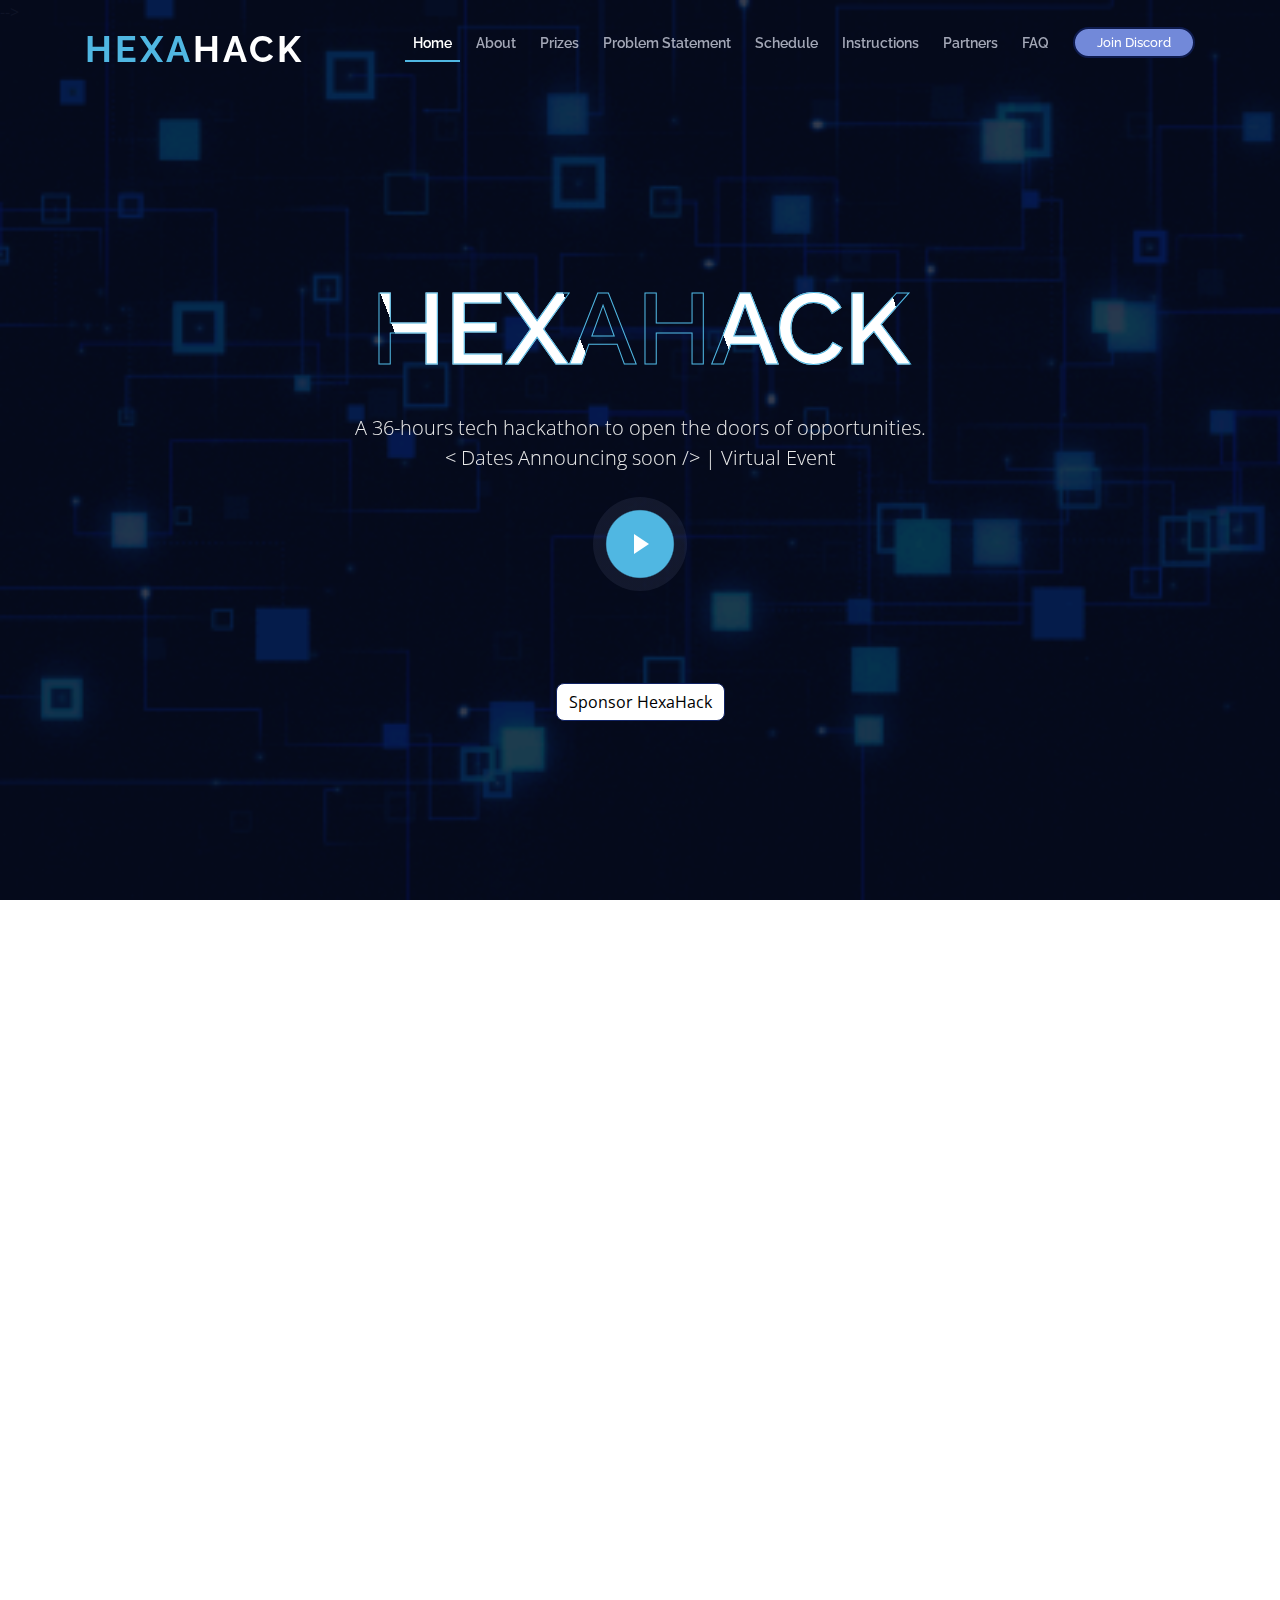
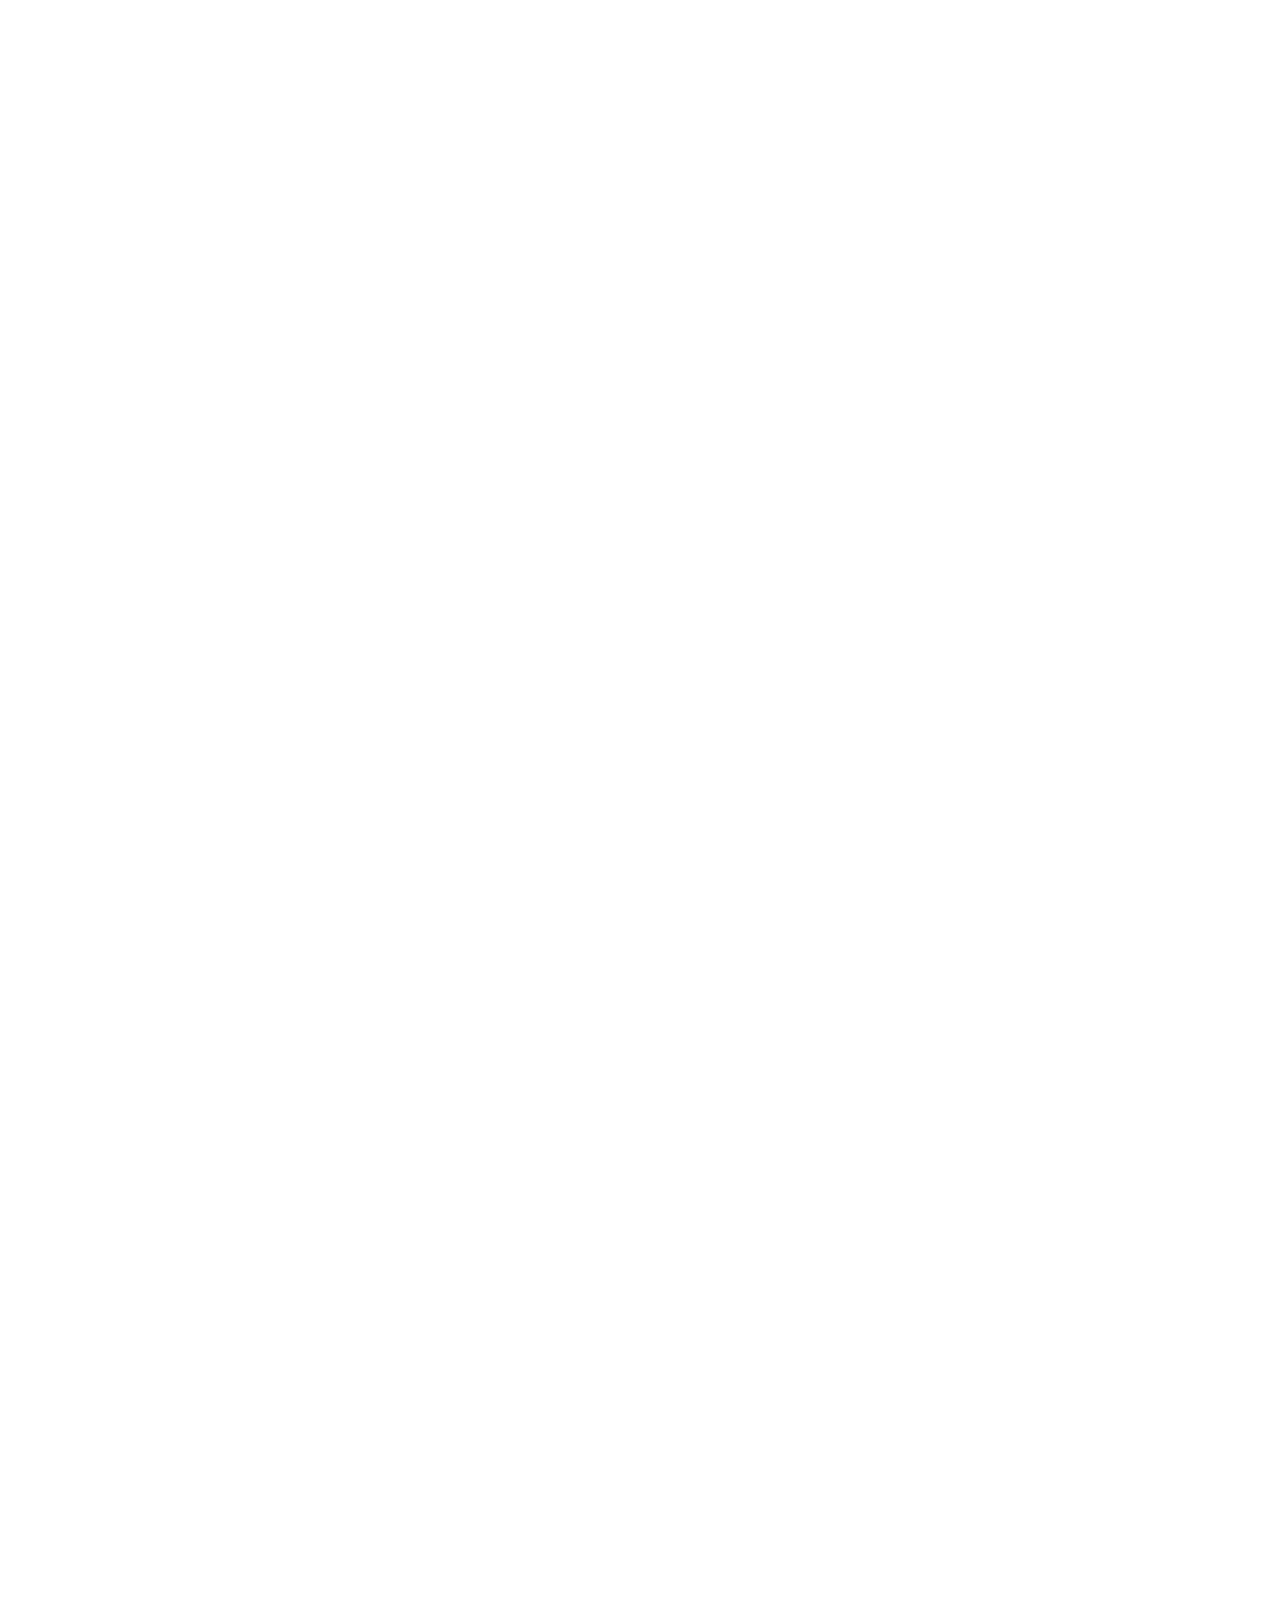
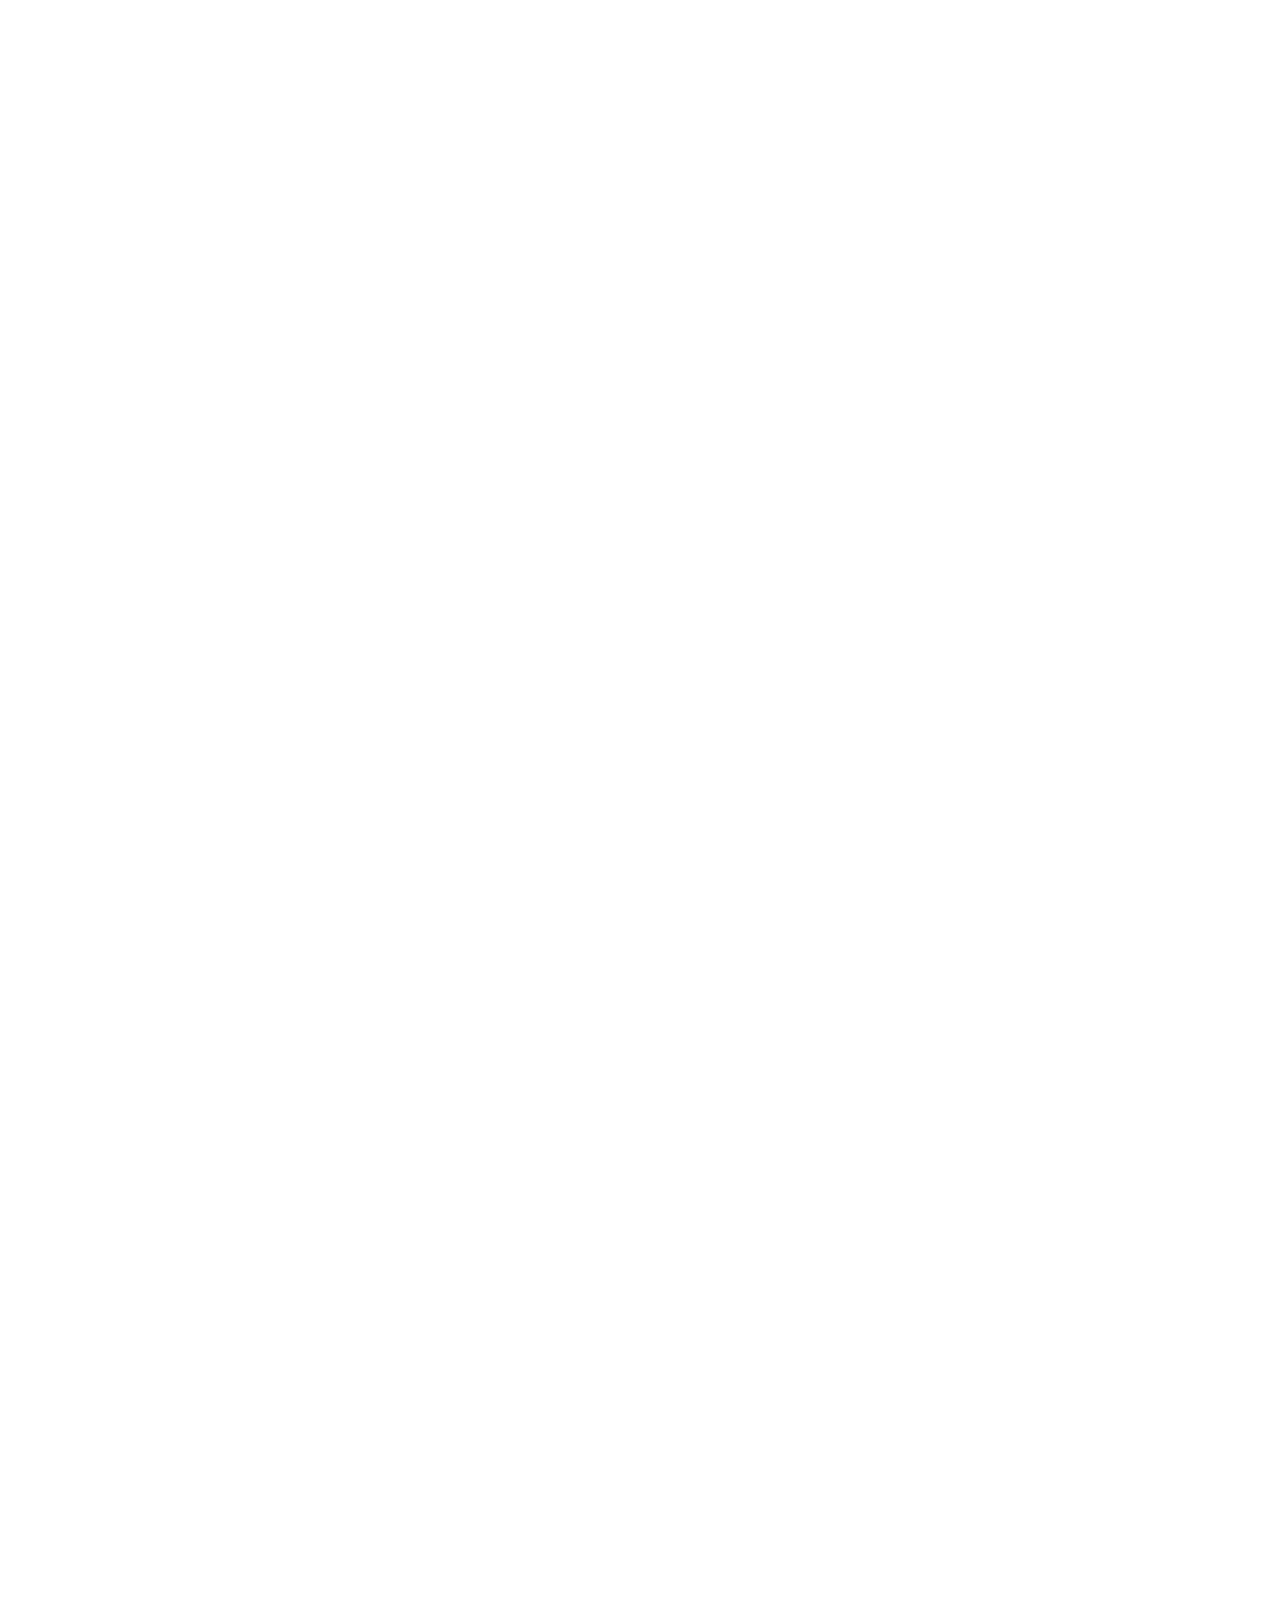
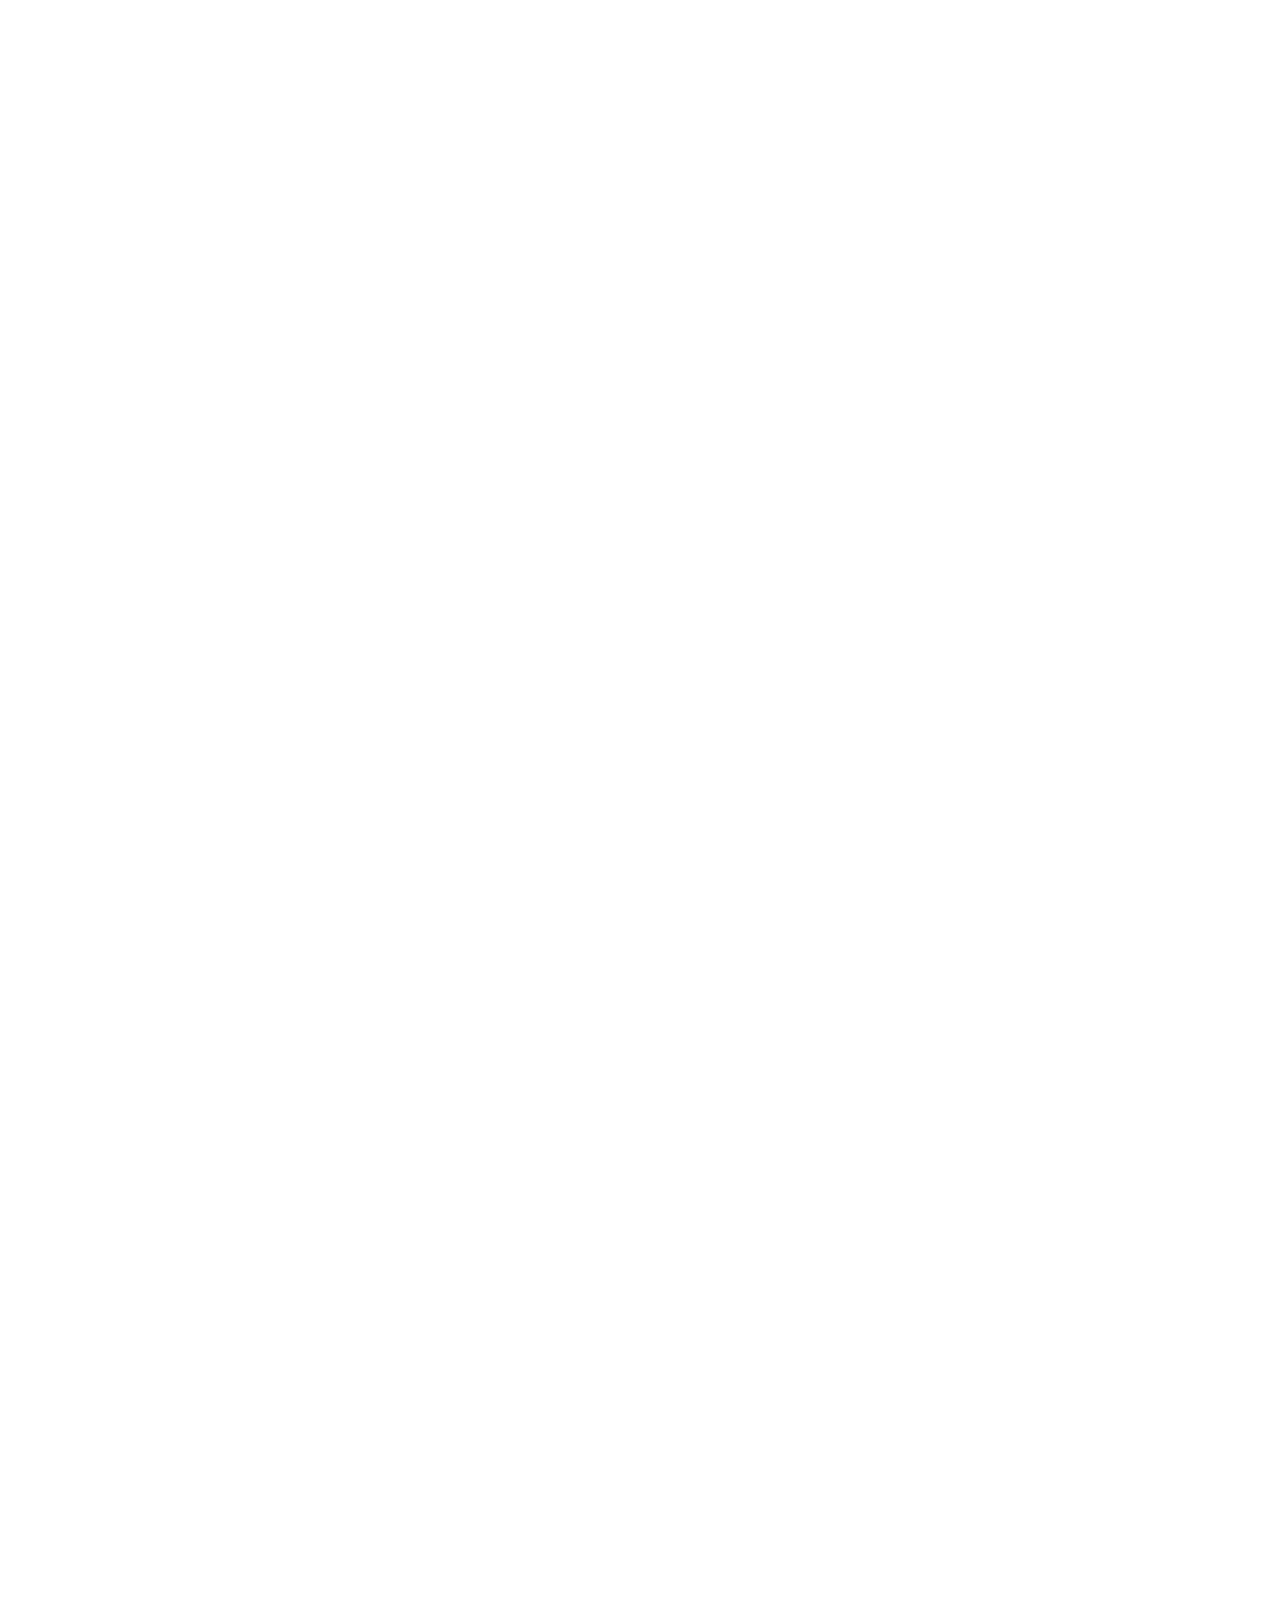
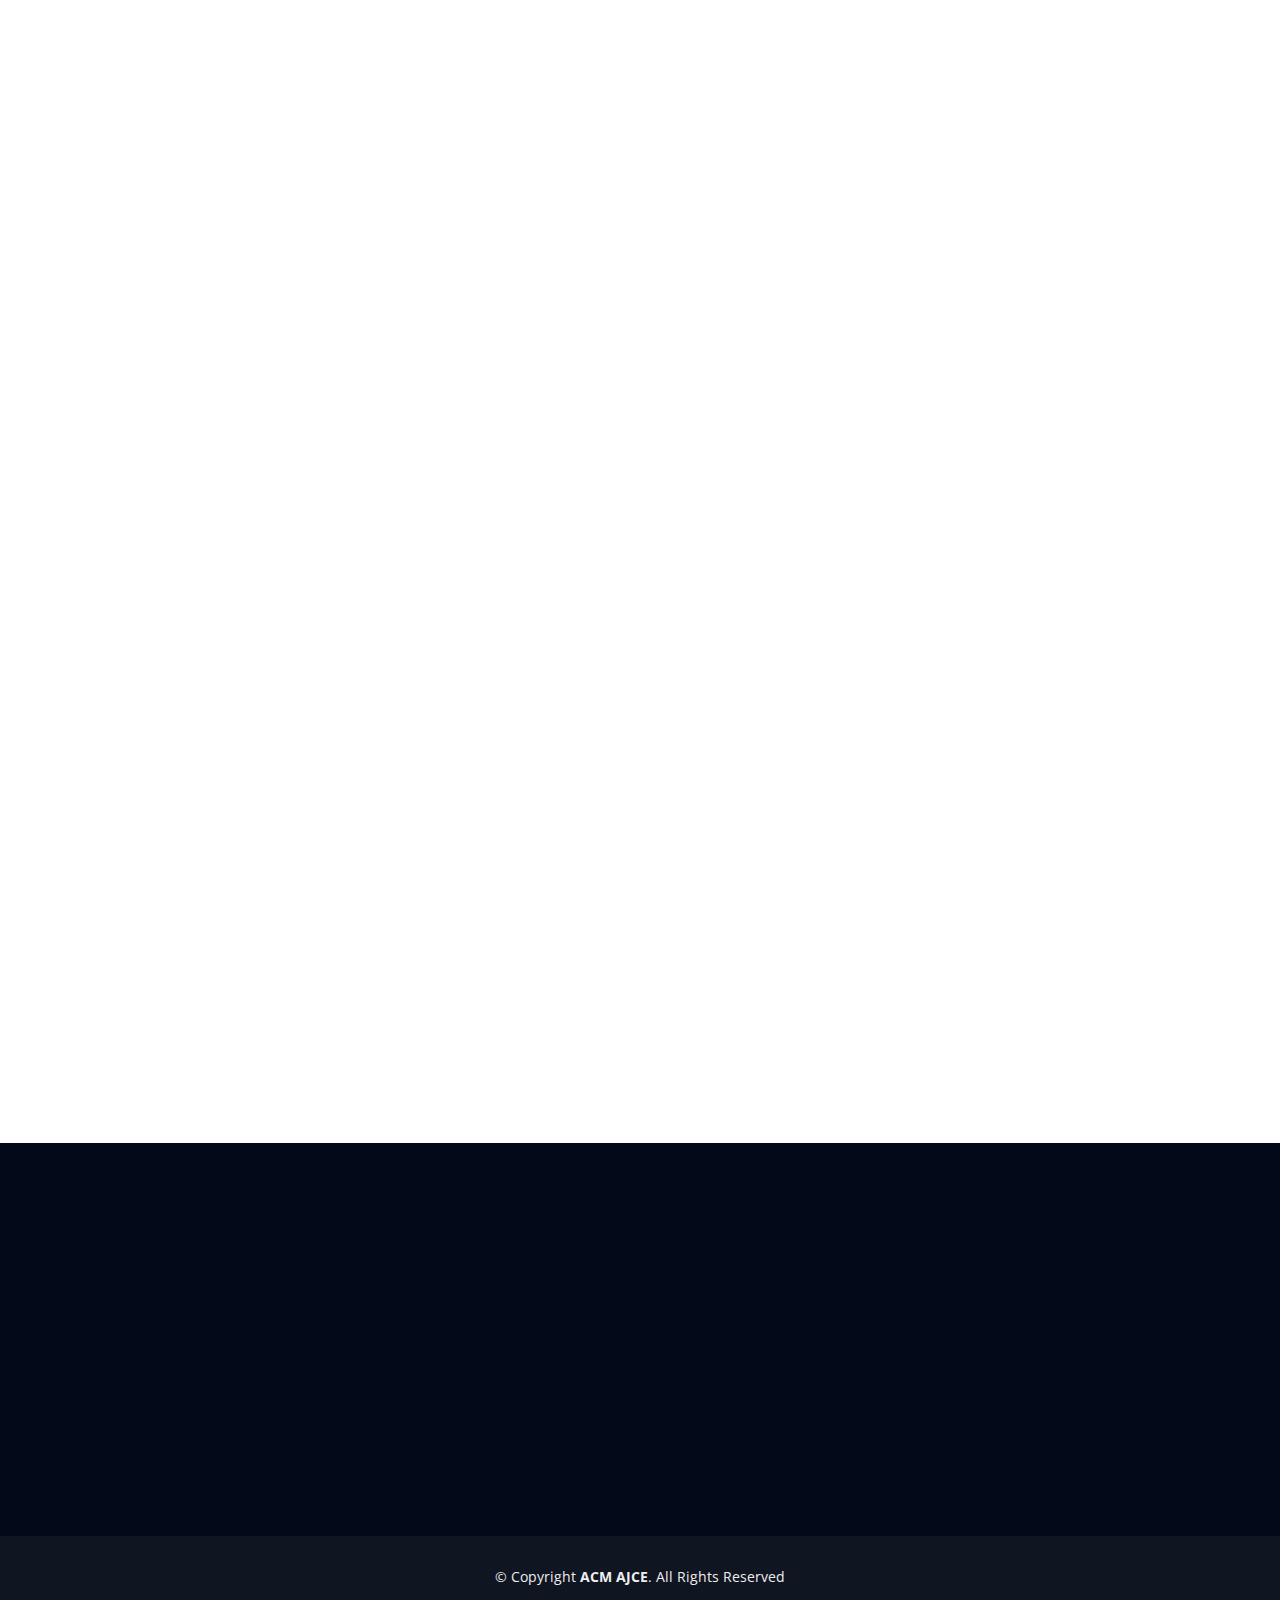
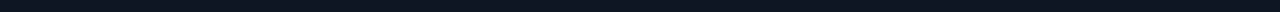
==== commit a58972cf: "hexahack" ====
--- a/index.html
+++ b/index.html
@@ -103,7 +103,7 @@
               target="_blank"
               style="color: black; background:white; transition: width 2s, height 2s, transform 2s;" 
               >
-              Sponsor this event
+              Sponsor HexaHack
             </a>
 
       
@@ -814,7 +814,7 @@
               class="btn mx-auto"
               data-aos="fade-up"
               
-              >Sponsor Us</a
+              >Sponsor HexaHack</a
             >
           </div>
         </div>
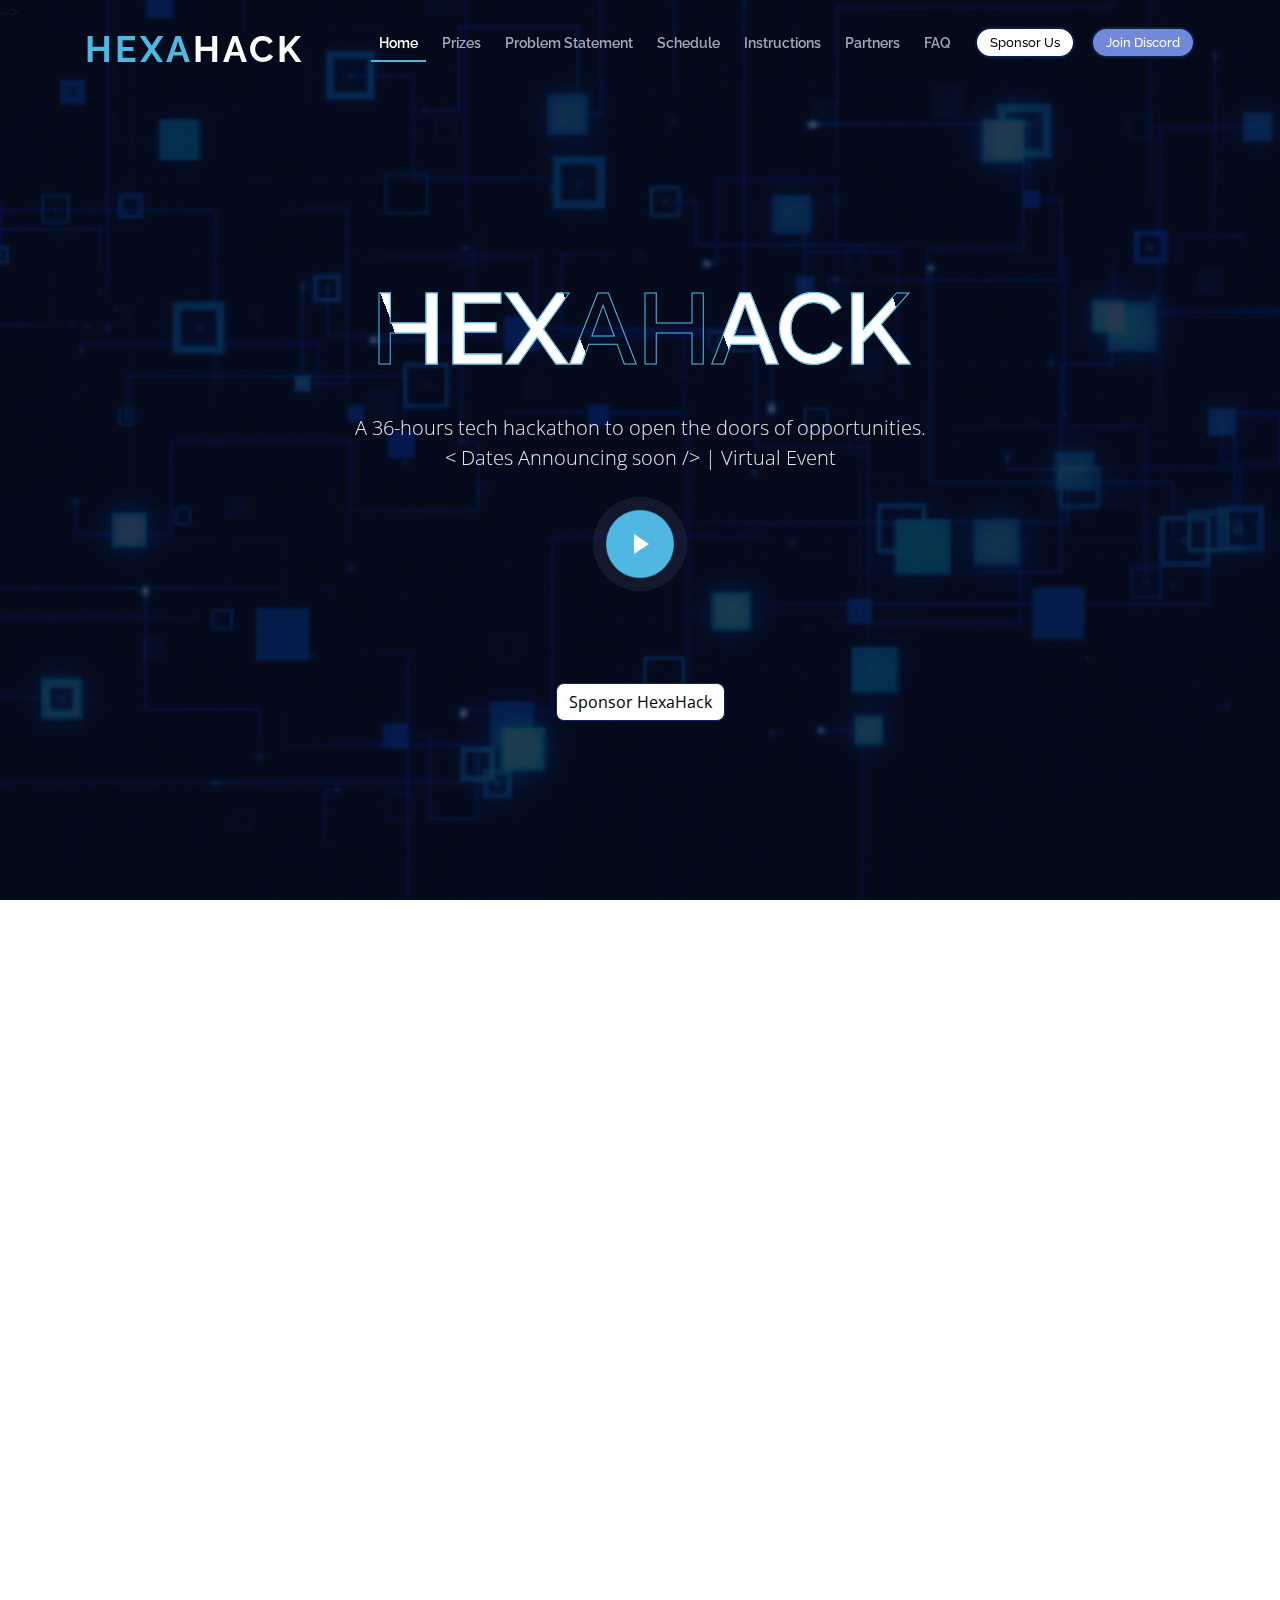
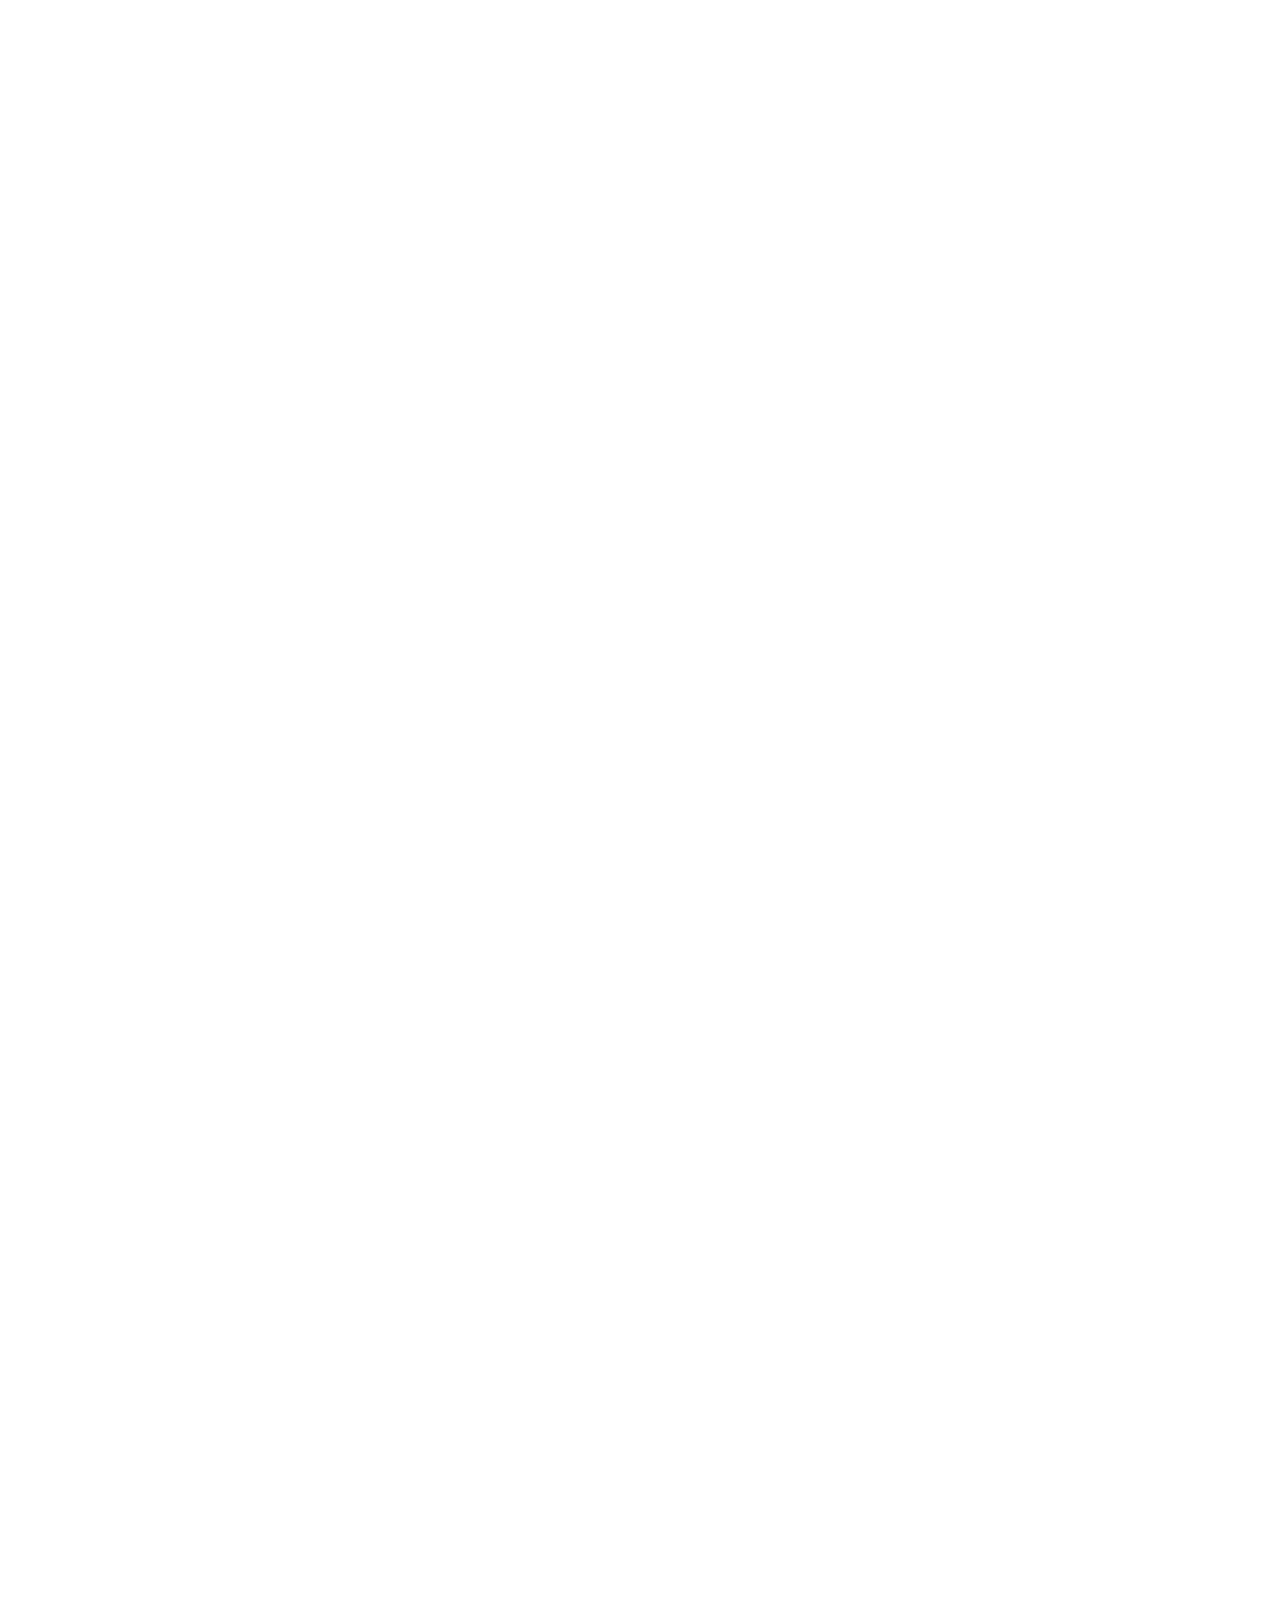
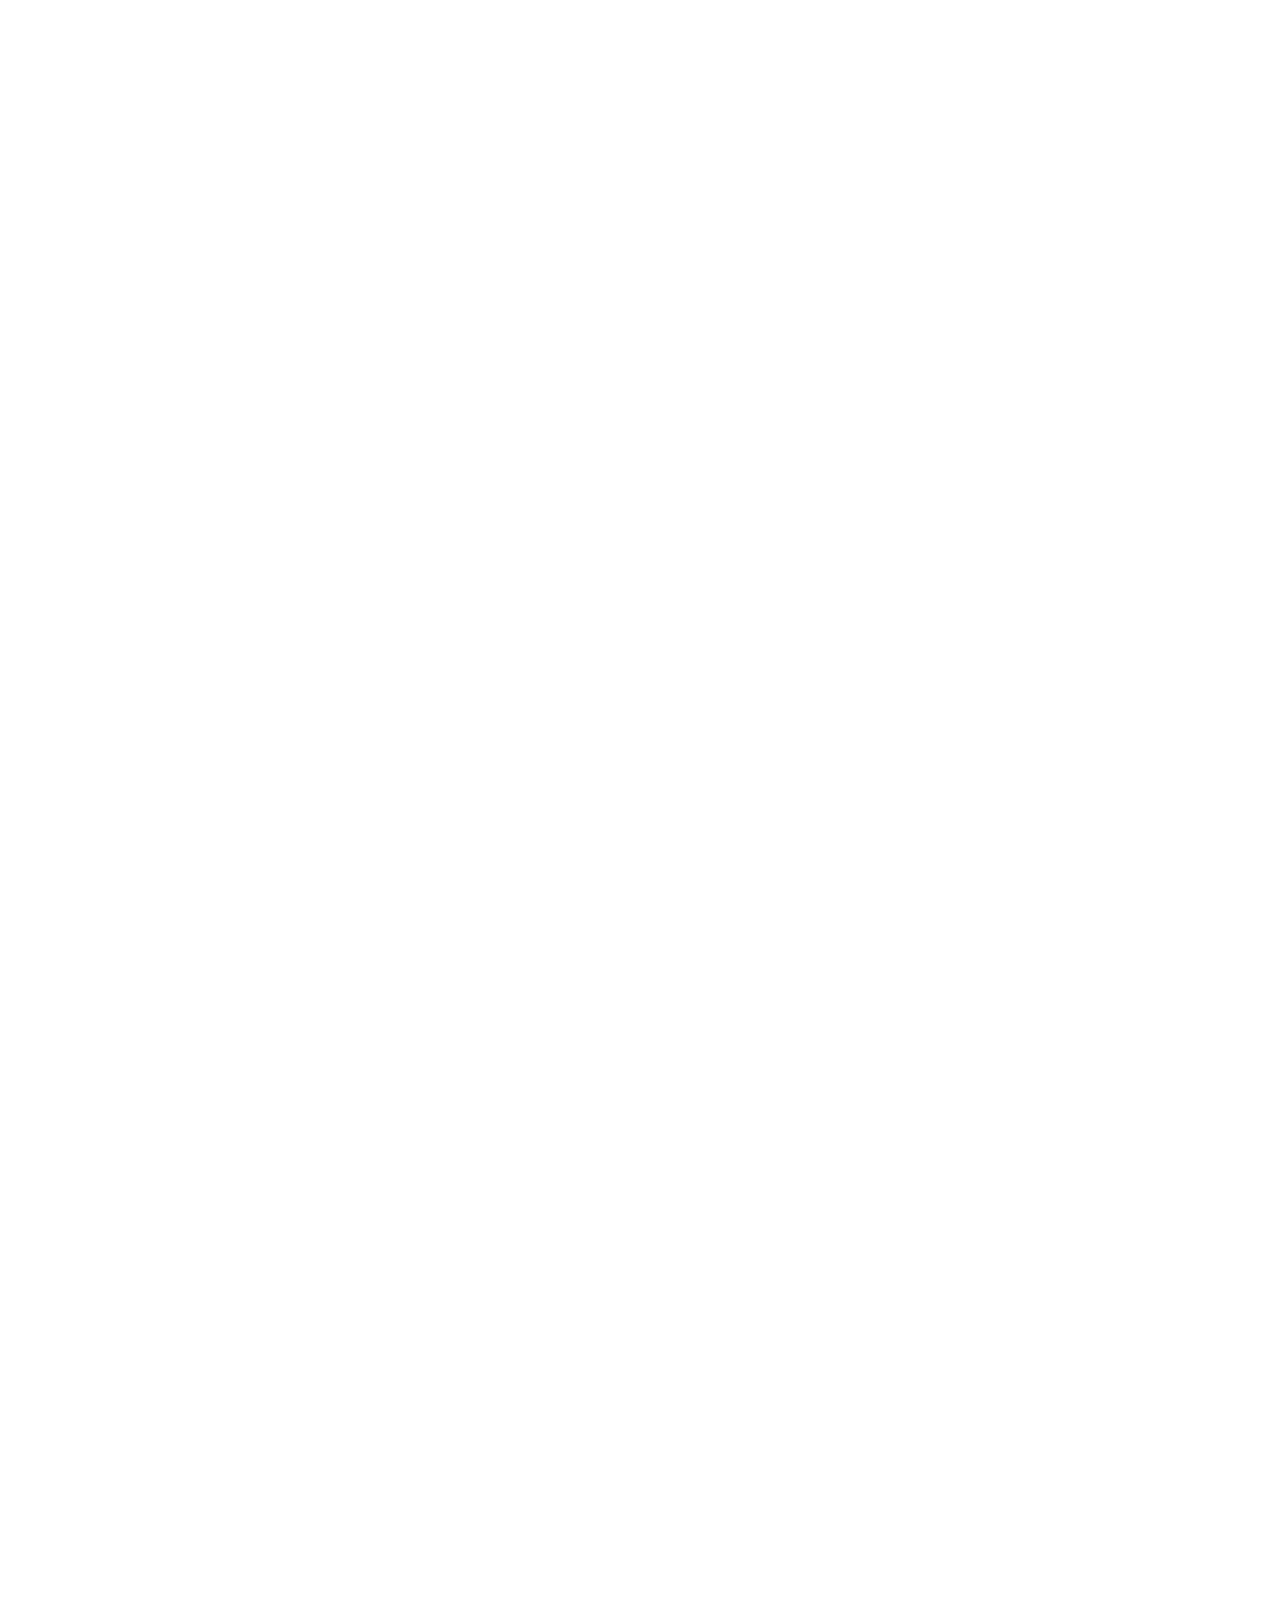
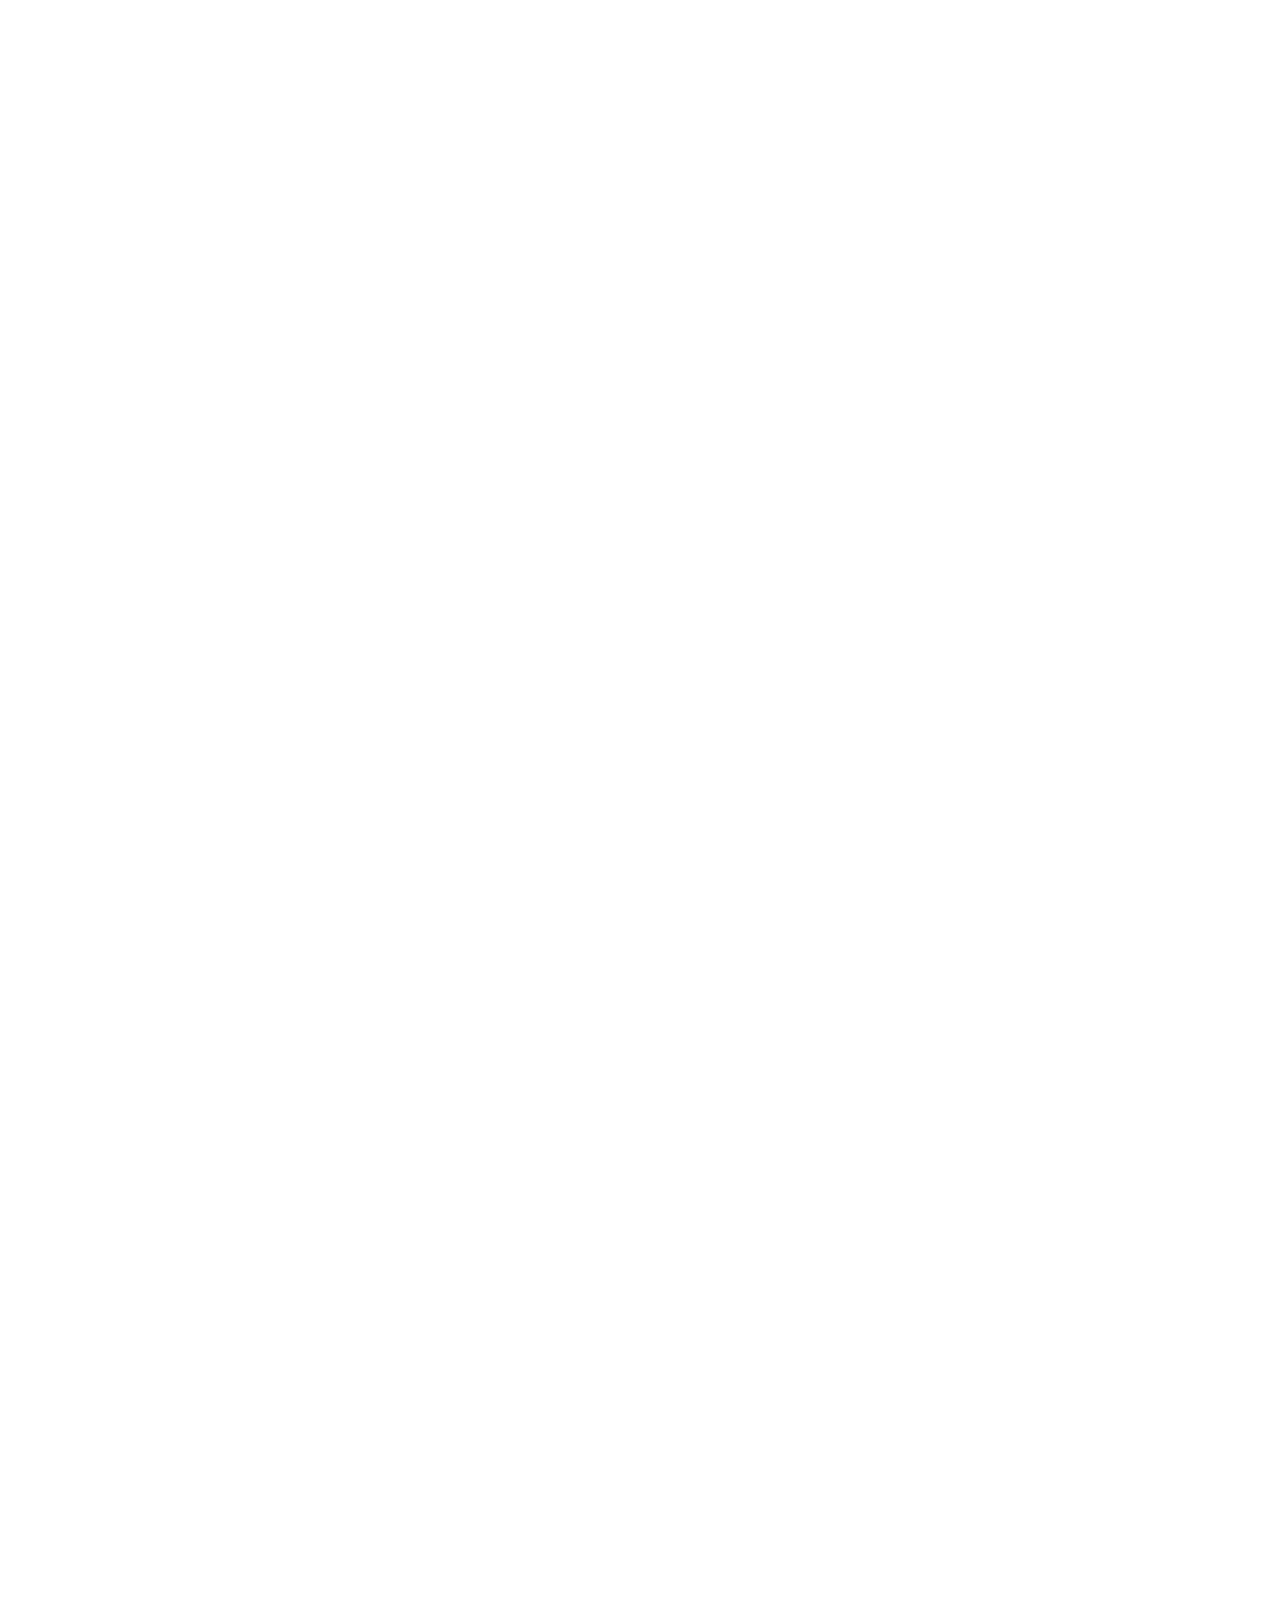
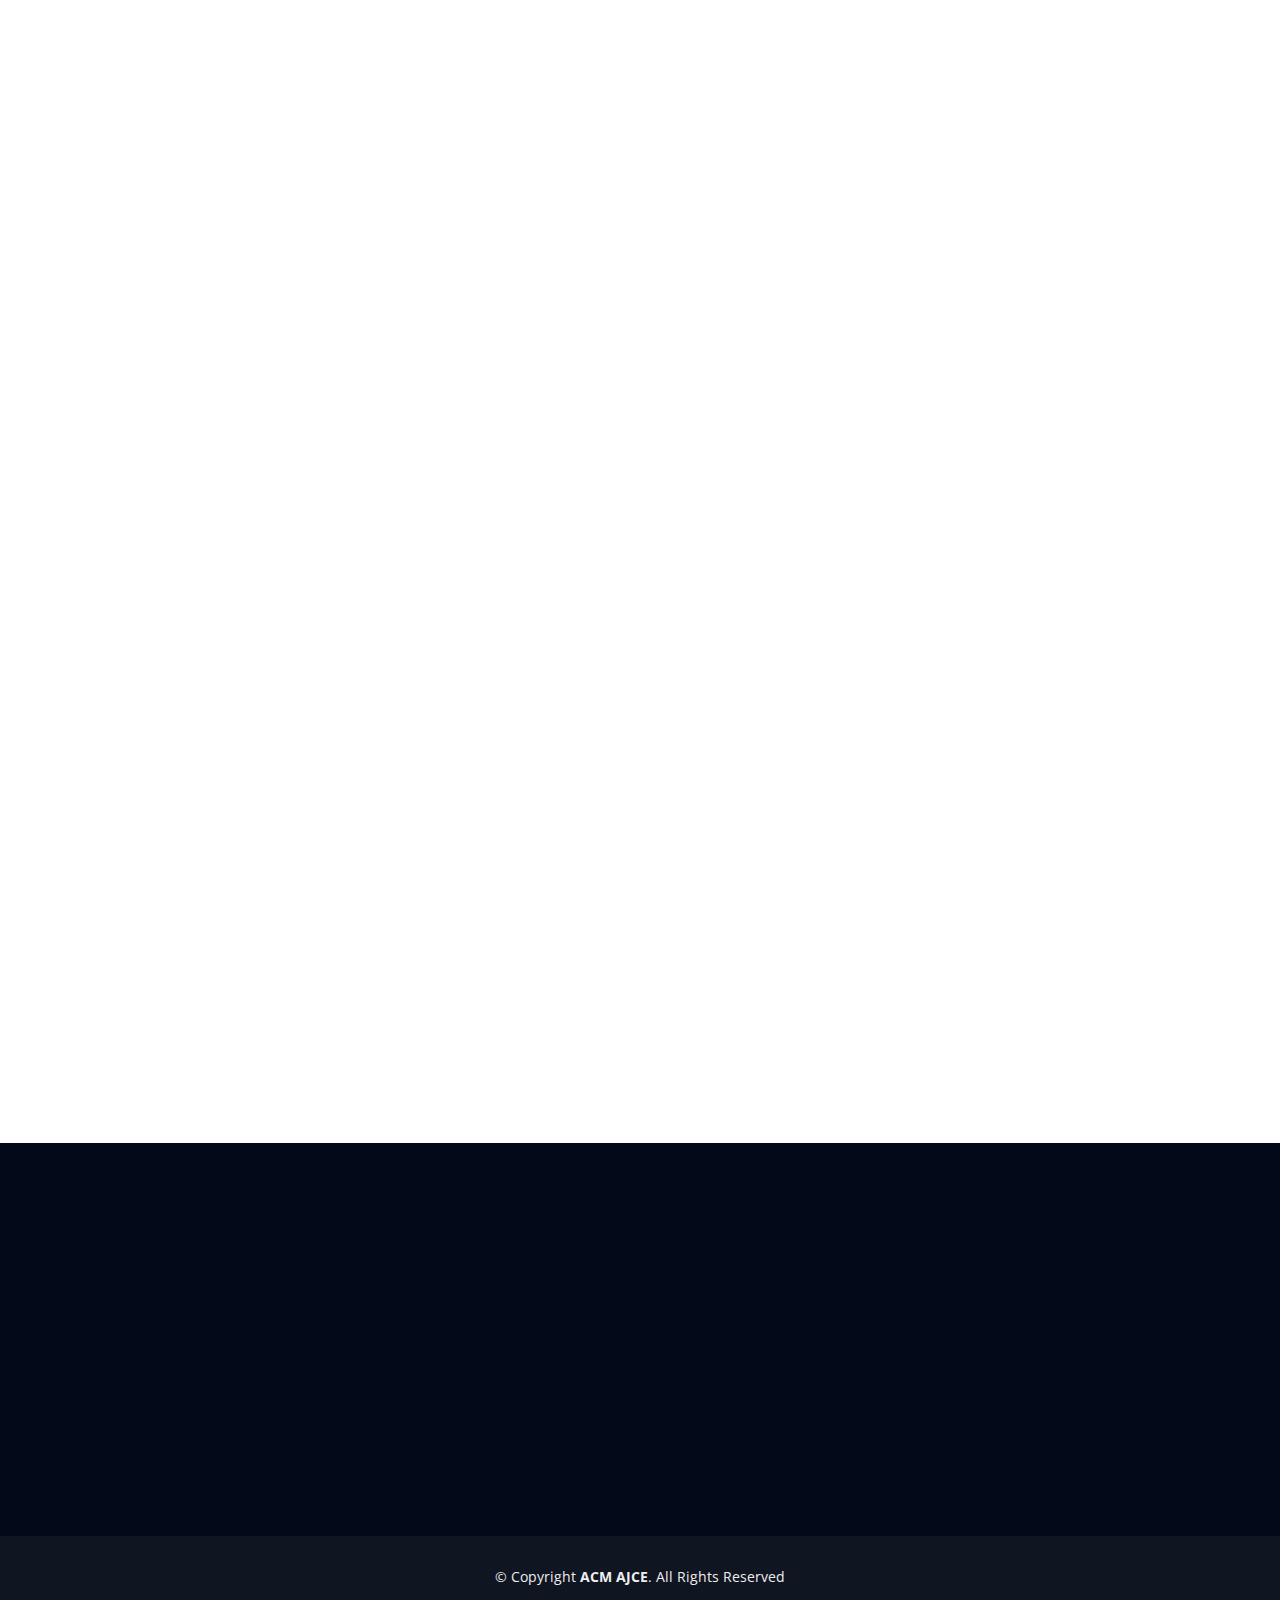
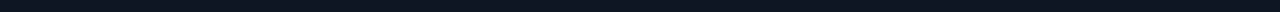
==== commit 09dfaffd: "sponsor" ====
--- a/index.html
+++ b/index.html
@@ -53,13 +53,15 @@
         <nav id="nav-menu-container">
           <ul class="nav-menu">
             <li class="menu-active"><a href="#intro">Home</a></li>
-            <li><a href="#about">About</a></li>
             <li><a href="#prizes">Prizes</a></li>
             <li><a href="#problem-statement">Problem Statement</a></li>
             <li><a href="#schedule1">Schedule</a></li>
             <li><a href="#schedule">Instructions</a></li>
             <li><a href="#supporters">Partners</a></li>
             <li><a href="#faq">FAQ</a></li>
+            <li class="buy-tickets">
+              <a href="#https://forms.gle/FP2s3itpEc3KqS9p7" style="background-color: white; color:black">
+                Sponsor Us</a></li>
             <li class="buy-tickets">
               <a href="https://discord.gg/R6SmVaSGNB"  
                 >Join Discord</a
@@ -813,6 +815,7 @@
               href="https://forms.gle/FP2s3itpEc3KqS9p7"
               class="btn mx-auto"
               data-aos="fade-up"
+              target="_blank"
               
               >Sponsor HexaHack</a
             >
@@ -903,7 +906,9 @@
                   ></a>
                   <div id="faq6" class="collapse" data-parent="#faq-list">
                     <p>
-                      You can reach out to us at acm@amaljyothi.ac.in with all
+                      You can reach out to us at <a href="mailto:acm@amaljyothi.ac.in" 
+                      style="display: inline; font-weight:3000; color:black;  ">
+                        acm@amaljyothi.ac.in</a><br> with all
                       your questions or refer footer for contact details
                     </p>
                   </div>
--- a/css/style.css
+++ b/css/style.css
@@ -304,7 +304,7 @@
 .nav-menu li.buy-tickets a {
   color: #fff;
   background: #7289d9;
-  padding: 7px 22px;
+  padding: 7px 13px;
   border-radius: 50px;
   border: 2px solid #0e1b4d;
   transition: all ease-in-out 0.3s;
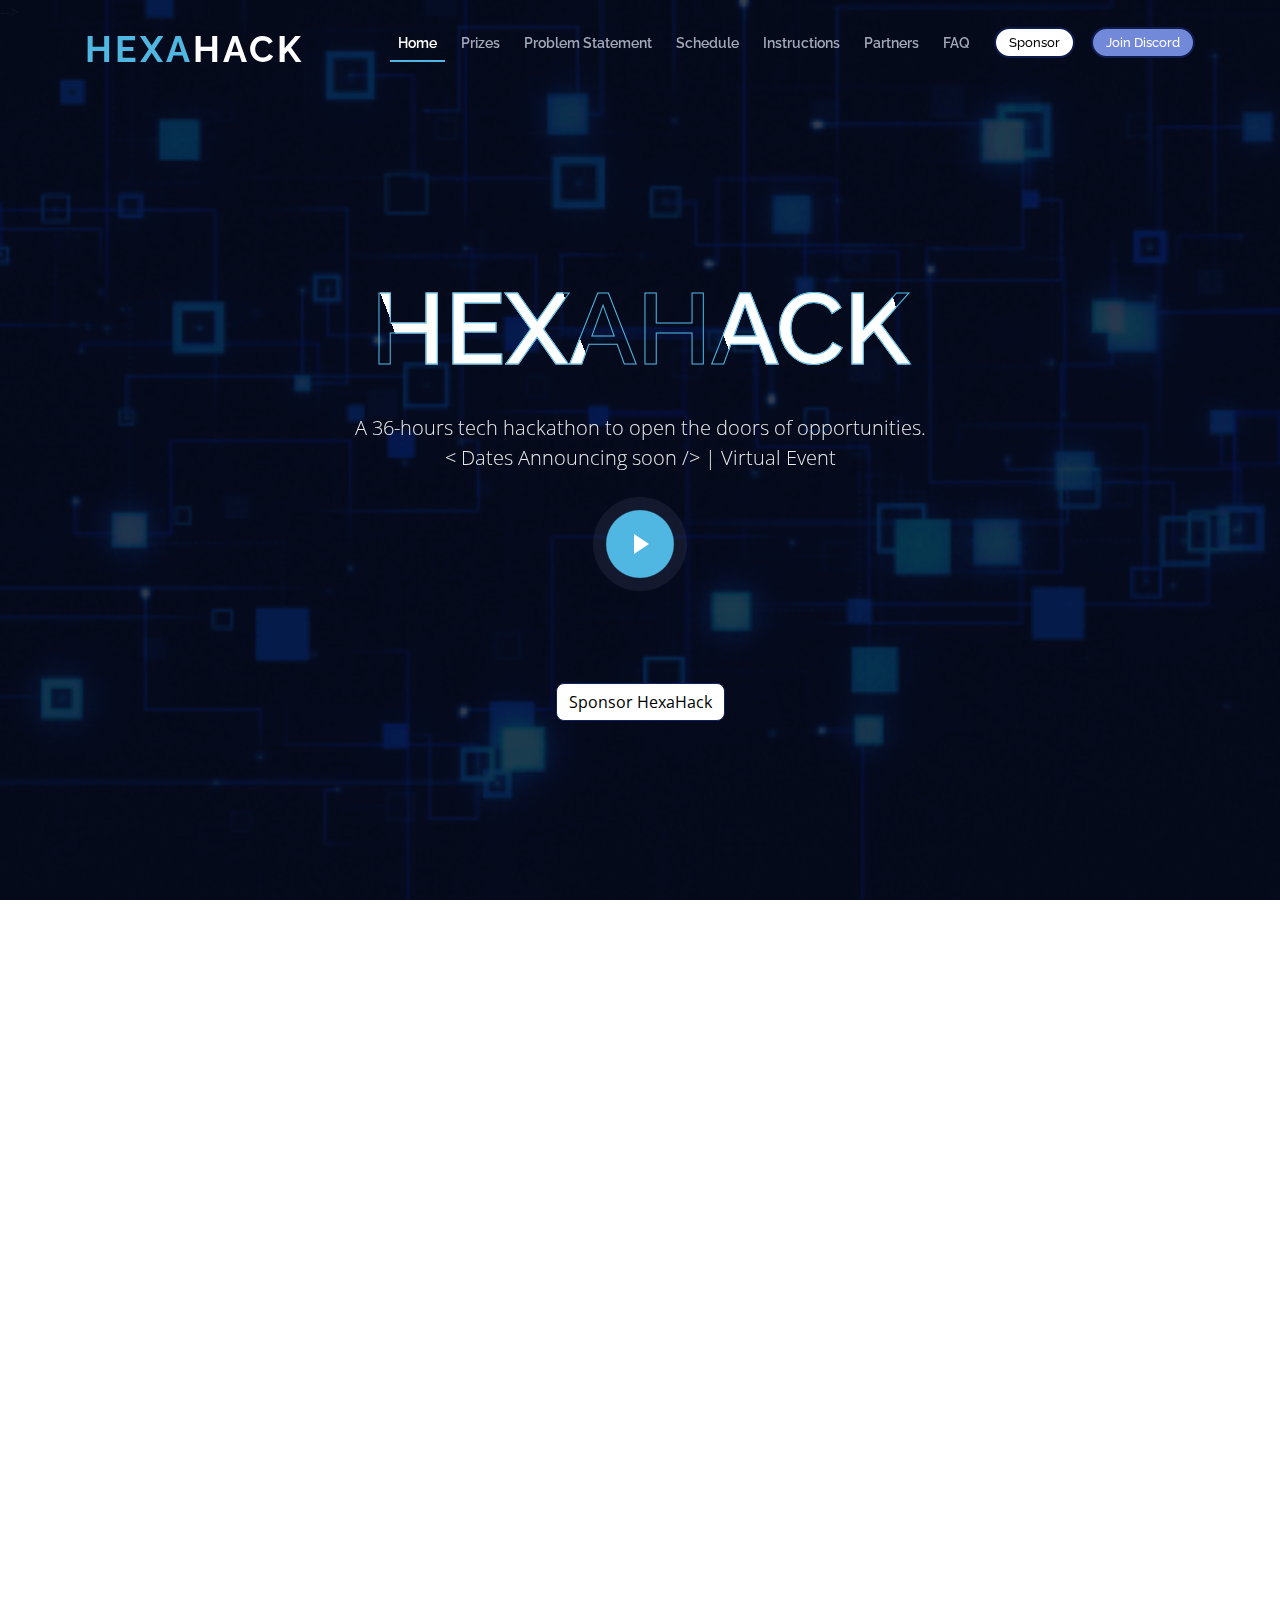
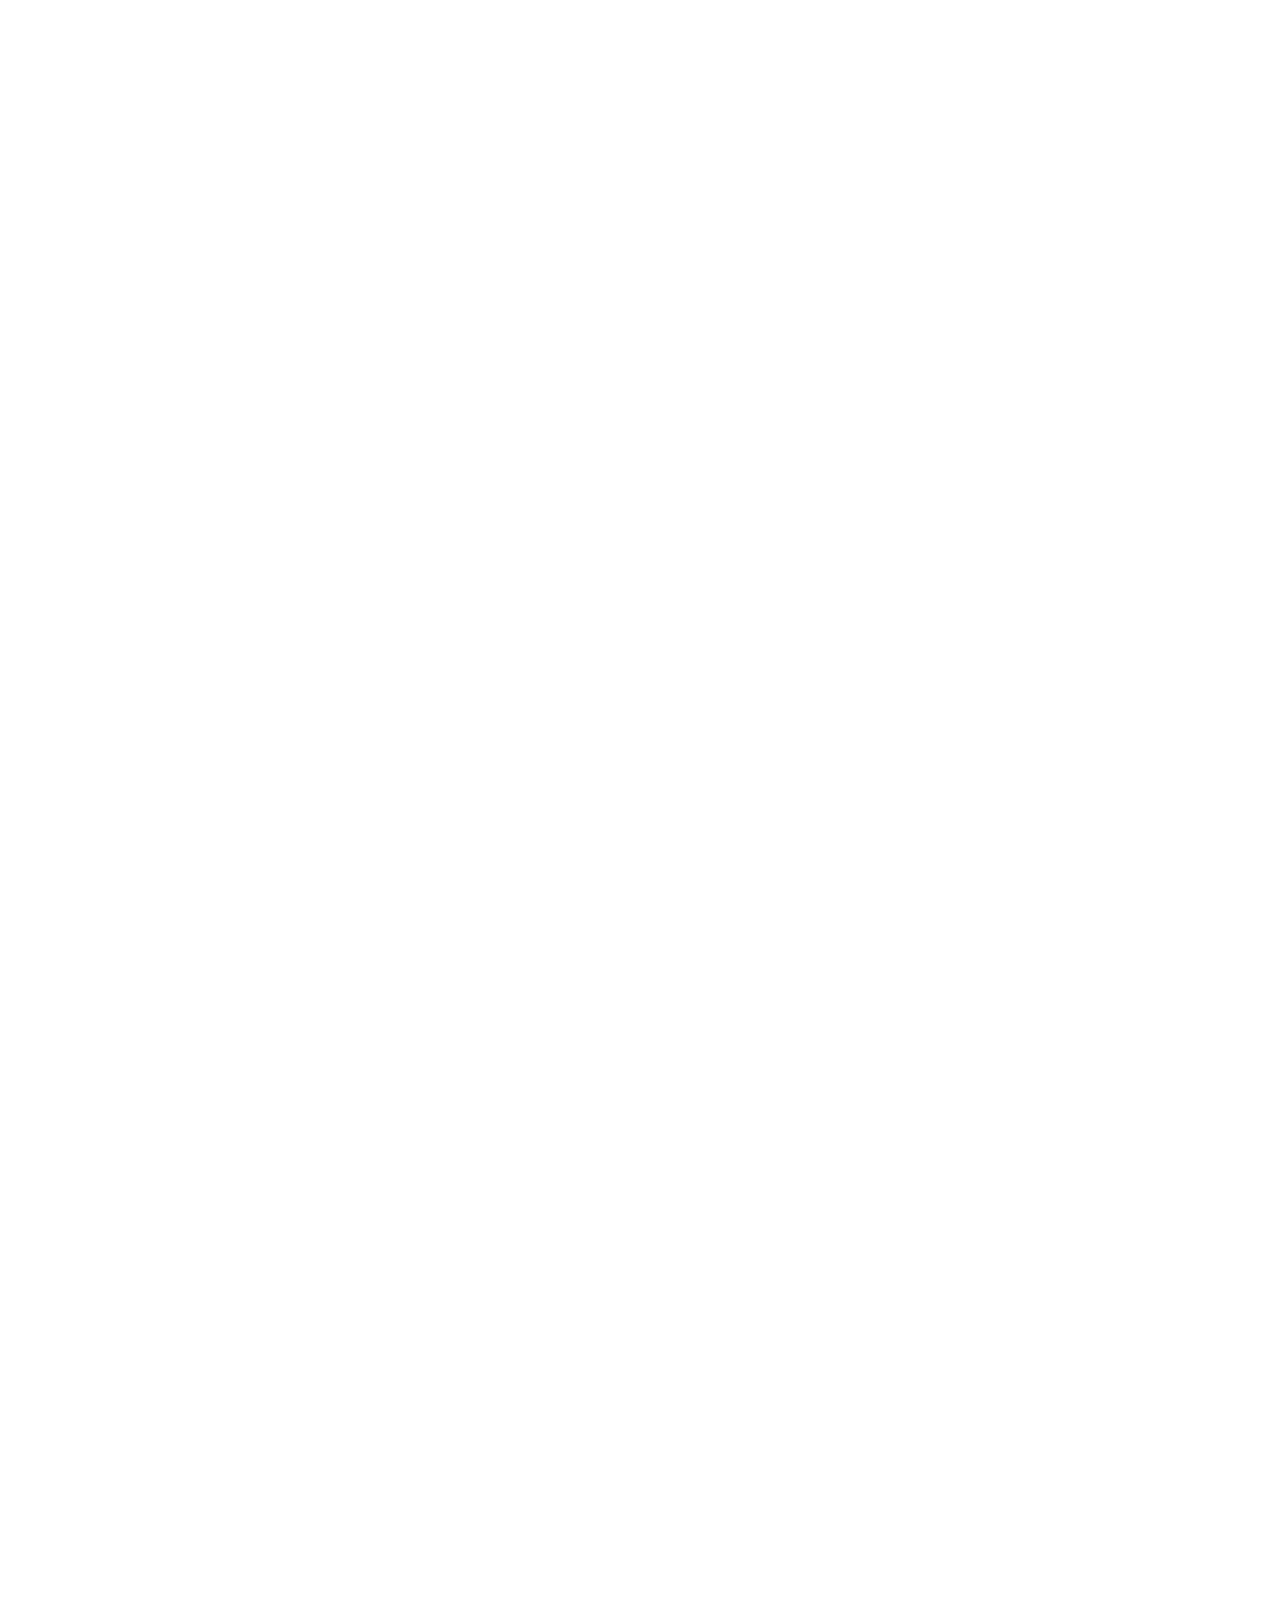
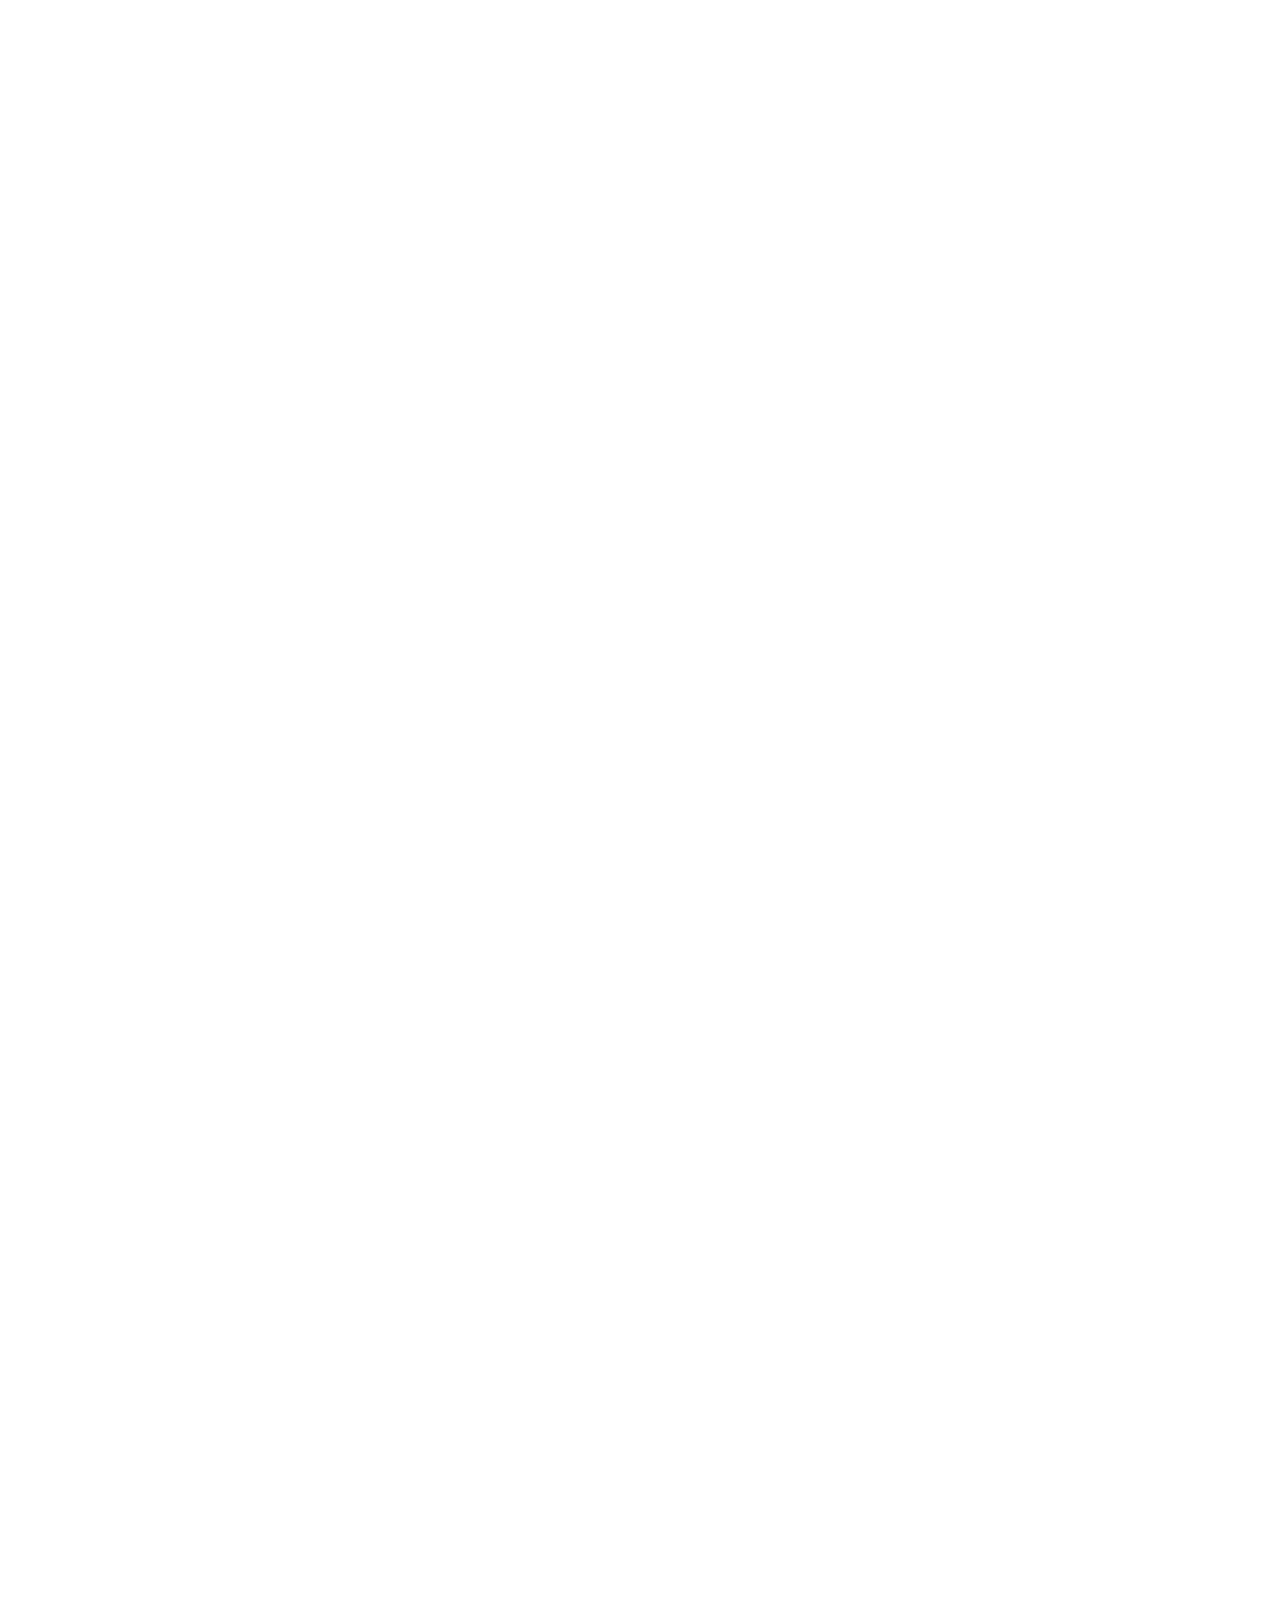
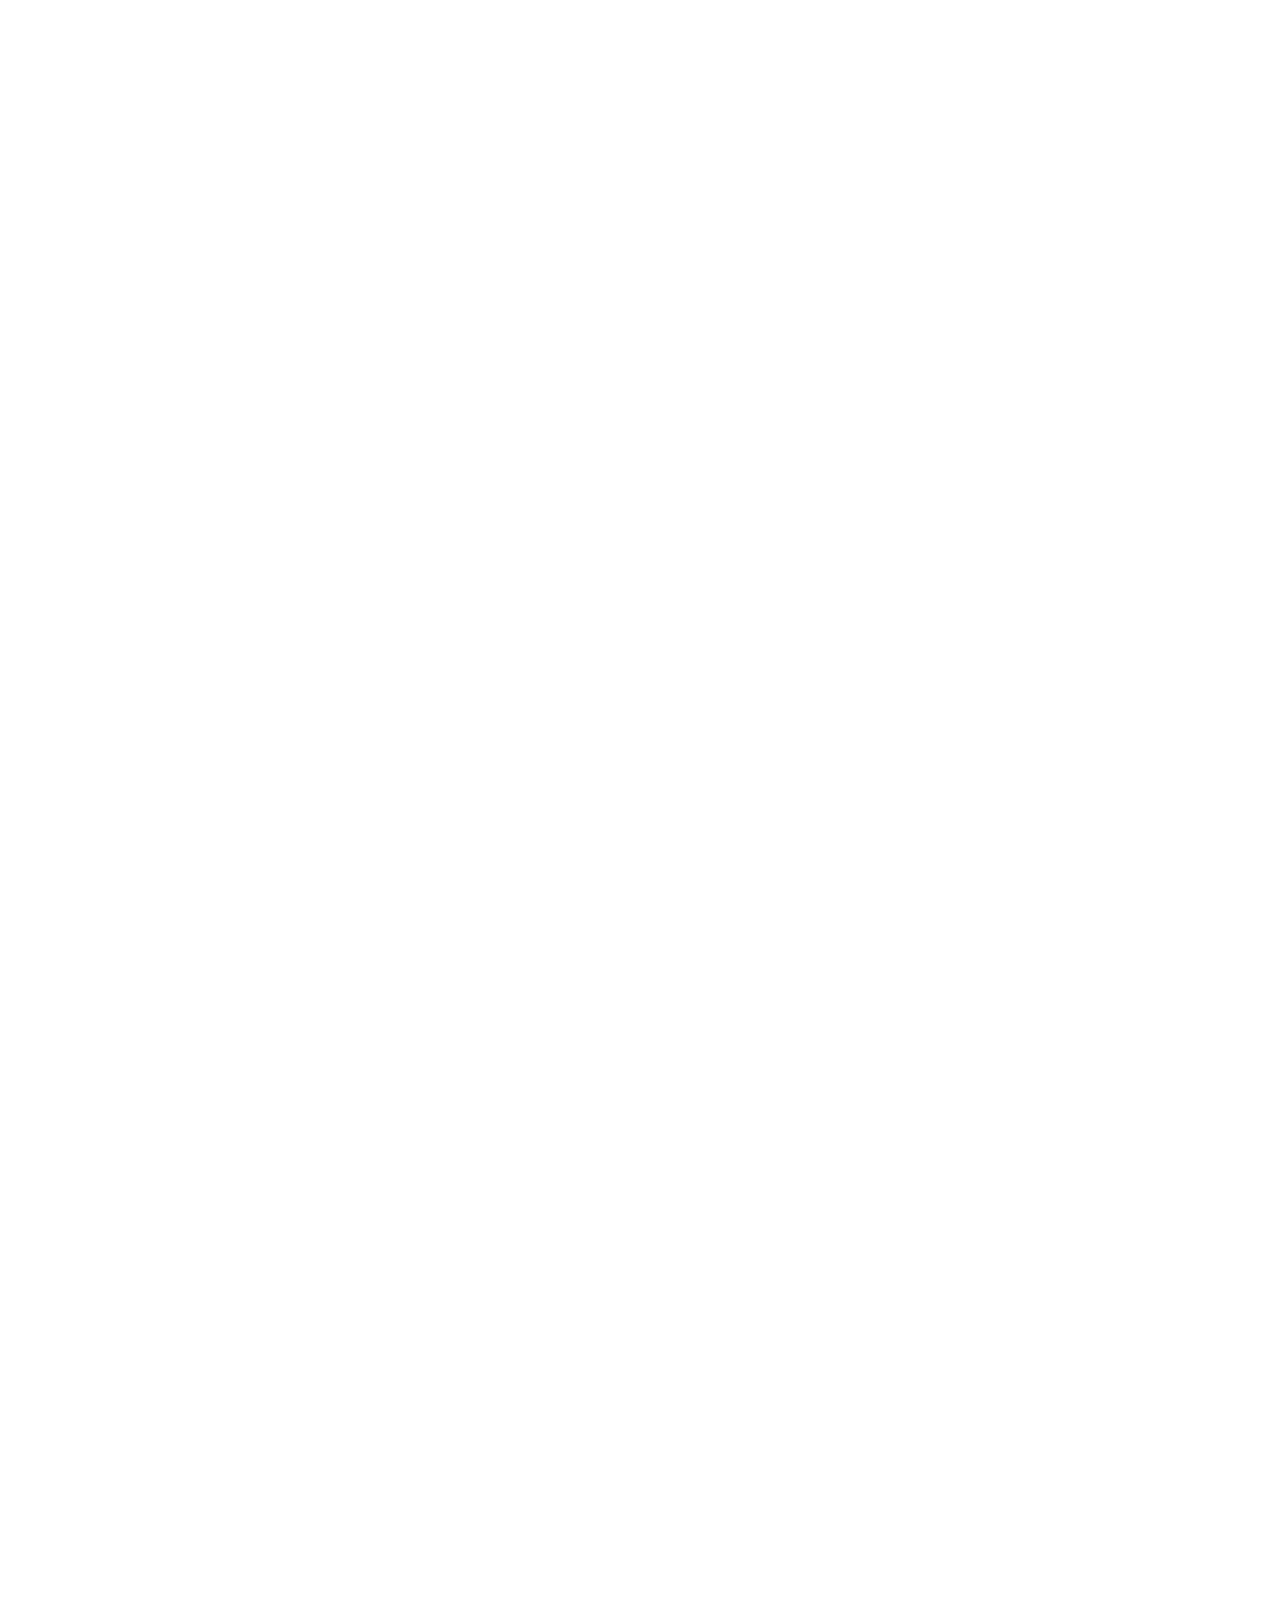
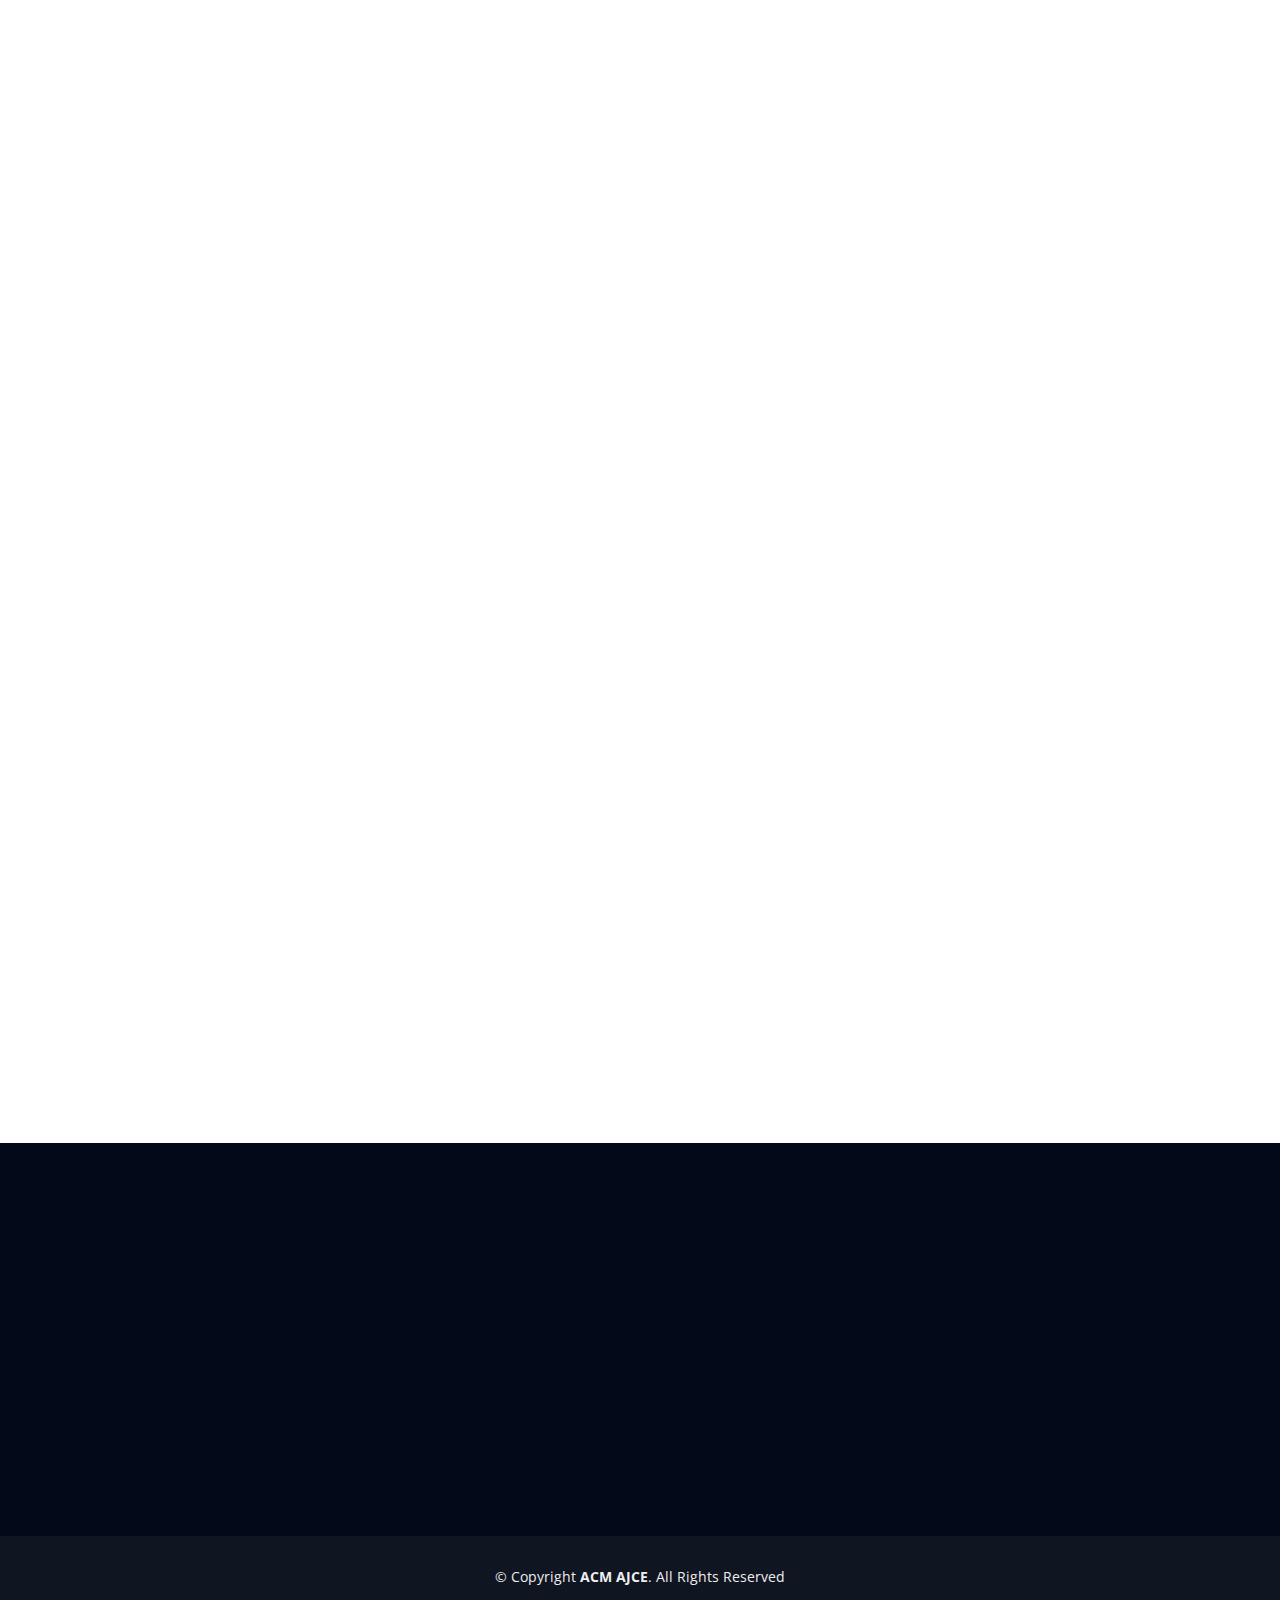
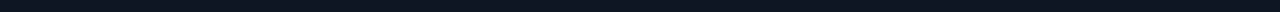
==== commit 77253cf7: "s" ====
--- a/index.html
+++ b/index.html
@@ -61,7 +61,7 @@
             <li><a href="#faq">FAQ</a></li>
             <li class="buy-tickets">
               <a href="#https://forms.gle/FP2s3itpEc3KqS9p7" style="background-color: white; color:black">
-                Sponsor Us</a></li>
+                Sponsor</a></li>
             <li class="buy-tickets">
               <a href="https://discord.gg/R6SmVaSGNB"  
                 >Join Discord</a
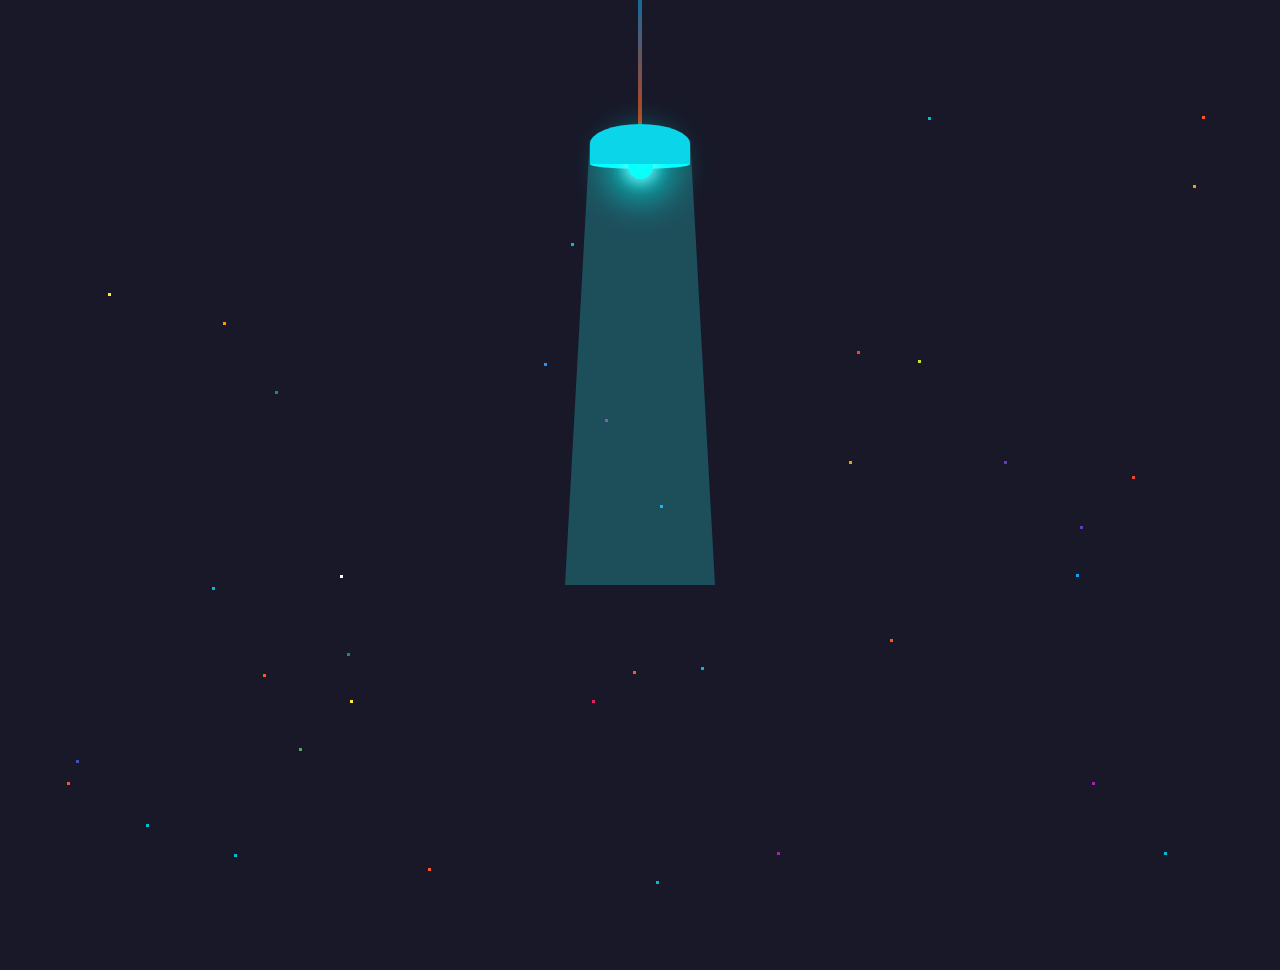
==== commit 294d9237: "index" ====
--- a/index.html
+++ b/index.html
@@ -1,1035 +1,572 @@
 <!DOCTYPE html>
 <html lang="en">
-  <head>
-    <meta charset="utf-8" />
-    <title>HEXAHACK</title>
-    <meta content="width=device-width, initial-scale=1.0" name="viewport" />
-    <meta content="" name="keywords" />
-    <meta content="" name="description" />
-
-    <!-- Favicons -->
-    <link href="img/main/logo.png" rel="icon" />
-    <link href="img/main/logo.png" rel="apple-touch-icon" />
-
-    <!-- Google Fonts -->
-    <link
-      href="https://fonts.googleapis.com/css?family=Open+Sans:300,300i,400,400i,700,700i|Raleway:300,400,500,700,800"
-      rel="stylesheet"
-    />
-
-    <!-- Bootstrap CSS File -->
-    <link href="lib/bootstrap/css/bootstrap.min.css" rel="stylesheet" />
-    <link
-      rel="stylesheet"
-      href="https://cdn.jsdelivr.net/npm/bootstrap-icons@1.5.0/font/bootstrap-icons.css"
-    />
-
-    <!-- Libraries CSS Files -->
-    <link href="lib/font-awesome/css/font-awesome.min.css" rel="stylesheet" />
-    <link href="lib/animate/animate.min.css" rel="stylesheet" />
-    <link href="lib/venobox/venobox.css" rel="stylesheet" />
-    <link href="lib/owlcarousel/assets/owl.carousel.min.css" rel="stylesheet" />
-
-    <!-- Main Stylesheet File -->
-    <link href="css/style.css" rel="stylesheet" />
-
-    <!-- AOS -->
-    <link href="https://unpkg.com/aos@2.3.1/dist/aos.css" rel="stylesheet" />
-  </head>
-
-  <body>
-    <!--==========================
-    Header
-  ============================-->
-    <header id="header">
-      <div class="container">
-        <div id="logo" class="pull-left">
-          <!-- Uncomment below if you prefer to use a text logo -->
-          <h1>
-            <a href="#intro" class="scrollto"><span>HEXA</span>HACK</a>
-          </h1>
+<head>
+    <meta charset="UTF-8">
+    <meta http-equiv="X-UA-Compatible" content="IE=edge">
+    <meta name="viewport" content="width=device-width, initial-scale=1.0">
+    <title>Document</title>
+    <style>
+        
+@charset "UTF-8";
+
+/***********************************
+			/* 1. BODY */
+/***********************************/
+
+* {
+  margin: 0;
+  padding: 0;
+  -webkit-text-size-adjust: none;
+}
+
+html, body {
+  height: 100%;
+  overflow: hidden;
+}
+
+body {
+  padding: 0;
+  margin: 0;
+  background: #181828;
+  font-size: 14px;
+  line-height: 1;
+}
+
+label {
+  cursor: pointer;
+}
+
+a {
+  margin: 0;
+  padding: 0;
+  vertical-align: baseline;
+  background: transparent;
+  text-decoration: none;
+  color: #000;
+}
+
+input, select, button, textarea {
+  margin: 0;
+  font-size: 100%;
+}
+
+html, div, span, applet, object, iframe, h1, h2, h3, h4, h5, h6, p, blockquote, pre,
+a, abbr, acronym, address, big, cite, code, del, dfn, em, font, img, ins, kbd, q, s, samp,
+small, strike, strong, sub, sup, tt, var, b, u, i, center, dl, dt, dd, ol, ul, li,
+fieldset, form, label, legend, table, caption, tbody, tfoot, thead, tr, th, td, input {
+  border: 0;
+  outline: 0;
+  font-size: 100%;
+  vertical-align: baseline;
+  background: transparent;
+}
+
+
+
+
+
+.starsec{
+  content: " ";
+    position: absolute;
+    width: 3px;
+    height: 3px;
+    background: transparent;
+   box-shadow: 571px 173px #00BCD4, 1732px 143px #00BCD4, 1745px 454px #FF5722, 234px 784px #00BCD4, 1793px 1123px #FF9800, 1076px 504px #03A9F4, 633px 601px #FF5722, 350px 630px #FFEB3B, 1164px 782px #00BCD4, 76px 690px #3F51B5, 1825px 701px #CDDC39, 1646px 578px #FFEB3B, 544px 293px #2196F3, 445px 1061px #673AB7, 928px 47px #00BCD4, 168px 1410px #8BC34A, 777px 782px #9C27B0, 1235px 1941px #9C27B0, 104px 1690px #8BC34A, 1167px 1338px #E91E63, 345px 1652px #009688, 1682px 1196px #F44336, 1995px 494px #8BC34A, 428px 798px #FF5722, 340px 1623px #F44336, 605px 349px #9C27B0, 1339px 1344px #673AB7, 1102px 1745px #3F51B5, 1592px 1676px #2196F3, 419px 1024px #FF9800, 630px 1033px #4CAF50, 1995px 1644px #00BCD4, 1092px 712px #9C27B0, 1355px 606px #F44336, 622px 1881px #CDDC39, 1481px 621px #9E9E9E, 19px 1348px #8BC34A, 864px 1780px #E91E63, 442px 1136px #2196F3, 67px 712px #FF5722, 89px 1406px #F44336, 275px 321px #009688, 592px 630px #E91E63, 1012px 1690px #9C27B0, 1749px 23px #673AB7, 94px 1542px #FFEB3B, 1201px 1657px #3F51B5, 1505px 692px #2196F3, 1799px 601px #03A9F4, 656px 811px #00BCD4, 701px 597px #00BCD4, 1202px 46px #FF5722, 890px 569px #FF5722, 1613px 813px #2196F3, 223px 252px #FF9800, 983px 1093px #F44336, 726px 1029px #FFC107, 1764px 778px #CDDC39, 622px 1643px #F44336, 174px 1559px #673AB7, 212px 517px #00BCD4, 340px 505px #FFF, 1700px 39px #FFF, 1768px 516px #F44336, 849px 391px #FF9800, 228px 1824px #FFF, 1119px 1680px #FFC107, 812px 1480px #3F51B5, 1438px 1585px #CDDC39, 137px 1397px #FFF, 1080px 456px #673AB7, 1208px 1437px #03A9F4, 857px 281px #F44336, 1254px 1306px #CDDC39, 987px 990px #4CAF50, 1655px 911px #00BCD4, 1102px 1216px #FF5722, 1807px 1044px #FFF, 660px 435px #03A9F4, 299px 678px #4CAF50, 1193px 115px #FF9800, 918px 290px #CDDC39, 1447px 1422px #FFEB3B, 91px 1273px #9C27B0, 108px 223px #FFEB3B, 146px 754px #00BCD4, 461px 1446px #FF5722, 1004px 391px #673AB7, 1529px 516px #F44336, 1206px 845px #CDDC39, 347px 583px #009688, 1102px 1332px #F44336, 709px 1756px #00BCD4, 1972px 248px #FFF, 1669px 1344px #FF5722, 1132px 406px #F44336, 320px 1076px #CDDC39, 126px 943px #FFEB3B, 263px 604px #FF5722, 1546px 692px #F44336;
+  animation: animStar 150s linear infinite;
+}
+
+.starthird
+{
+  content: " ";
+    position: absolute;
+    width: 3px;
+    height: 3px;
+    background: transparent;
+   box-shadow: 571px 173px #00BCD4, 1732px 143px #00BCD4, 1745px 454px #FF5722, 234px 784px #00BCD4, 1793px 1123px #FF9800, 1076px 504px #03A9F4, 633px 601px #FF5722, 350px 630px #FFEB3B, 1164px 782px #00BCD4, 76px 690px #3F51B5, 1825px 701px #CDDC39, 1646px 578px #FFEB3B, 544px 293px #2196F3, 445px 1061px #673AB7, 928px 47px #00BCD4, 168px 1410px #8BC34A, 777px 782px #9C27B0, 1235px 1941px #9C27B0, 104px 1690px #8BC34A, 1167px 1338px #E91E63, 345px 1652px #009688, 1682px 1196px #F44336, 1995px 494px #8BC34A, 428px 798px #FF5722, 340px 1623px #F44336, 605px 349px #9C27B0, 1339px 1344px #673AB7, 1102px 1745px #3F51B5, 1592px 1676px #2196F3, 419px 1024px #FF9800, 630px 1033px #4CAF50, 1995px 1644px #00BCD4, 1092px 712px #9C27B0, 1355px 606px #F44336, 622px 1881px #CDDC39, 1481px 621px #9E9E9E, 19px 1348px #8BC34A, 864px 1780px #E91E63, 442px 1136px #2196F3, 67px 712px #FF5722, 89px 1406px #F44336, 275px 321px #009688, 592px 630px #E91E63, 1012px 1690px #9C27B0, 1749px 23px #673AB7, 94px 1542px #FFEB3B, 1201px 1657px #3F51B5, 1505px 692px #2196F3, 1799px 601px #03A9F4, 656px 811px #00BCD4, 701px 597px #00BCD4, 1202px 46px #FF5722, 890px 569px #FF5722, 1613px 813px #2196F3, 223px 252px #FF9800, 983px 1093px #F44336, 726px 1029px #FFC107, 1764px 778px #CDDC39, 622px 1643px #F44336, 174px 1559px #673AB7, 212px 517px #00BCD4, 340px 505px #FFF, 1700px 39px #FFF, 1768px 516px #F44336, 849px 391px #FF9800, 228px 1824px #FFF, 1119px 1680px #FFC107, 812px 1480px #3F51B5, 1438px 1585px #CDDC39, 137px 1397px #FFF, 1080px 456px #673AB7, 1208px 1437px #03A9F4, 857px 281px #F44336, 1254px 1306px #CDDC39, 987px 990px #4CAF50, 1655px 911px #00BCD4, 1102px 1216px #FF5722, 1807px 1044px #FFF, 660px 435px #03A9F4, 299px 678px #4CAF50, 1193px 115px #FF9800, 918px 290px #CDDC39, 1447px 1422px #FFEB3B, 91px 1273px #9C27B0, 108px 223px #FFEB3B, 146px 754px #00BCD4, 461px 1446px #FF5722, 1004px 391px #673AB7, 1529px 516px #F44336, 1206px 845px #CDDC39, 347px 583px #009688, 1102px 1332px #F44336, 709px 1756px #00BCD4, 1972px 248px #FFF, 1669px 1344px #FF5722, 1132px 406px #F44336, 320px 1076px #CDDC39, 126px 943px #FFEB3B, 263px 604px #FF5722, 1546px 692px #F44336;
+  animation: animStar 10s linear infinite;
+}
+
+.starfourth
+{
+  content: " ";
+    position: absolute;
+    width: 2px;
+    height: 2px;
+    background: transparent;
+   box-shadow: 571px 173px #00BCD4, 1732px 143px #00BCD4, 1745px 454px #FF5722, 234px 784px #00BCD4, 1793px 1123px #FF9800, 1076px 504px #03A9F4, 633px 601px #FF5722, 350px 630px #FFEB3B, 1164px 782px #00BCD4, 76px 690px #3F51B5, 1825px 701px #CDDC39, 1646px 578px #FFEB3B, 544px 293px #2196F3, 445px 1061px #673AB7, 928px 47px #00BCD4, 168px 1410px #8BC34A, 777px 782px #9C27B0, 1235px 1941px #9C27B0, 104px 1690px #8BC34A, 1167px 1338px #E91E63, 345px 1652px #009688, 1682px 1196px #F44336, 1995px 494px #8BC34A, 428px 798px #FF5722, 340px 1623px #F44336, 605px 349px #9C27B0, 1339px 1344px #673AB7, 1102px 1745px #3F51B5, 1592px 1676px #2196F3, 419px 1024px #FF9800, 630px 1033px #4CAF50, 1995px 1644px #00BCD4, 1092px 712px #9C27B0, 1355px 606px #F44336, 622px 1881px #CDDC39, 1481px 621px #9E9E9E, 19px 1348px #8BC34A, 864px 1780px #E91E63, 442px 1136px #2196F3, 67px 712px #FF5722, 89px 1406px #F44336, 275px 321px #009688, 592px 630px #E91E63, 1012px 1690px #9C27B0, 1749px 23px #673AB7, 94px 1542px #FFEB3B, 1201px 1657px #3F51B5, 1505px 692px #2196F3, 1799px 601px #03A9F4, 656px 811px #00BCD4, 701px 597px #00BCD4, 1202px 46px #FF5722, 890px 569px #FF5722, 1613px 813px #2196F3, 223px 252px #FF9800, 983px 1093px #F44336, 726px 1029px #FFC107, 1764px 778px #CDDC39, 622px 1643px #F44336, 174px 1559px #673AB7, 212px 517px #00BCD4, 340px 505px #FFF, 1700px 39px #FFF, 1768px 516px #F44336, 849px 391px #FF9800, 228px 1824px #FFF, 1119px 1680px #FFC107, 812px 1480px #3F51B5, 1438px 1585px #CDDC39, 137px 1397px #FFF, 1080px 456px #673AB7, 1208px 1437px #03A9F4, 857px 281px #F44336, 1254px 1306px #CDDC39, 987px 990px #4CAF50, 1655px 911px #00BCD4, 1102px 1216px #FF5722, 1807px 1044px #FFF, 660px 435px #03A9F4, 299px 678px #4CAF50, 1193px 115px #FF9800, 918px 290px #CDDC39, 1447px 1422px #FFEB3B, 91px 1273px #9C27B0, 108px 223px #FFEB3B, 146px 754px #00BCD4, 461px 1446px #FF5722, 1004px 391px #673AB7, 1529px 516px #F44336, 1206px 845px #CDDC39, 347px 583px #009688, 1102px 1332px #F44336, 709px 1756px #00BCD4, 1972px 248px #FFF, 1669px 1344px #FF5722, 1132px 406px #F44336, 320px 1076px #CDDC39, 126px 943px #FFEB3B, 263px 604px #FF5722, 1546px 692px #F44336;
+  animation: animStar 50s linear infinite;
+}
+
+.starfifth
+{
+  content: " ";
+    position: absolute;
+    width: 1px;
+    height: 1px;
+    background: transparent;
+   box-shadow: 571px 173px #00BCD4, 1732px 143px #00BCD4, 1745px 454px #FF5722, 234px 784px #00BCD4, 1793px 1123px #FF9800, 1076px 504px #03A9F4, 633px 601px #FF5722, 350px 630px #FFEB3B, 1164px 782px #00BCD4, 76px 690px #3F51B5, 1825px 701px #CDDC39, 1646px 578px #FFEB3B, 544px 293px #2196F3, 445px 1061px #673AB7, 928px 47px #00BCD4, 168px 1410px #8BC34A, 777px 782px #9C27B0, 1235px 1941px #9C27B0, 104px 1690px #8BC34A, 1167px 1338px #E91E63, 345px 1652px #009688, 1682px 1196px #F44336, 1995px 494px #8BC34A, 428px 798px #FF5722, 340px 1623px #F44336, 605px 349px #9C27B0, 1339px 1344px #673AB7, 1102px 1745px #3F51B5, 1592px 1676px #2196F3, 419px 1024px #FF9800, 630px 1033px #4CAF50, 1995px 1644px #00BCD4, 1092px 712px #9C27B0, 1355px 606px #F44336, 622px 1881px #CDDC39, 1481px 621px #9E9E9E, 19px 1348px #8BC34A, 864px 1780px #E91E63, 442px 1136px #2196F3, 67px 712px #FF5722, 89px 1406px #F44336, 275px 321px #009688, 592px 630px #E91E63, 1012px 1690px #9C27B0, 1749px 23px #673AB7, 94px 1542px #FFEB3B, 1201px 1657px #3F51B5, 1505px 692px #2196F3, 1799px 601px #03A9F4, 656px 811px #00BCD4, 701px 597px #00BCD4, 1202px 46px #FF5722, 890px 569px #FF5722, 1613px 813px #2196F3, 223px 252px #FF9800, 983px 1093px #F44336, 726px 1029px #FFC107, 1764px 778px #CDDC39, 622px 1643px #F44336, 174px 1559px #673AB7, 212px 517px #00BCD4, 340px 505px #FFF, 1700px 39px #FFF, 1768px 516px #F44336, 849px 391px #FF9800, 228px 1824px #FFF, 1119px 1680px #FFC107, 812px 1480px #3F51B5, 1438px 1585px #CDDC39, 137px 1397px #FFF, 1080px 456px #673AB7, 1208px 1437px #03A9F4, 857px 281px #F44336, 1254px 1306px #CDDC39, 987px 990px #4CAF50, 1655px 911px #00BCD4, 1102px 1216px #FF5722, 1807px 1044px #FFF, 660px 435px #03A9F4, 299px 678px #4CAF50, 1193px 115px #FF9800, 918px 290px #CDDC39, 1447px 1422px #FFEB3B, 91px 1273px #9C27B0, 108px 223px #FFEB3B, 146px 754px #00BCD4, 461px 1446px #FF5722, 1004px 391px #673AB7, 1529px 516px #F44336, 1206px 845px #CDDC39, 347px 583px #009688, 1102px 1332px #F44336, 709px 1756px #00BCD4, 1972px 248px #FFF, 1669px 1344px #FF5722, 1132px 406px #F44336, 320px 1076px #CDDC39, 126px 943px #FFEB3B, 263px 604px #FF5722, 1546px 692px #F44336;
+  animation: animStar 80s linear infinite;
+}
+
+@keyframes animStar
+{
+  0% {
+    transform: translateY(0px);
+}
+  100% {
+    transform: translateY(-2000px);
+}
+}
+
+
+
+button {
+  border: none;
+  padding: 0;
+  font-size: 0;
+  line-height: 0;
+  background: none;
+  cursor: pointer;
+}
+
+:focus {
+  outline: 0;
+}
+
+.clearfix:before, .clearfix:after {
+  content: "\0020";
+  display: block;
+  height: 0;
+  visibility: hidden;
+}
+
+.clearfix:after {
+  clear: both;
+}
+
+.clearfix {
+  zoom: 1;
+}
+
+			/* 1. END BODY */
+/***********************************/
+
+/***********************************
+			/* 2. CONTENT */
+/***********************************/
+/* 2.1. Section error */
+.error {
+  min-height: 100vh;
+  position: relative;
+  padding: 240px 0;
+  box-sizing: border-box;
+  width: 100%;
+  height: 100%;
+  text-align: center;
+  margin-top: 70px;
+}
+
+.error__overlay {
+  position: absolute;
+  top: 0;
+  left: 0;
+  width: 100%;
+  height: 100%;
+  overflow: hidden;
+}
+
+.error__content {
+  position: absolute;
+  top: 50%;
+  left: 50%;
+  width: 100%;
+  -webkit-transform: translate(-50%, -50%);
+          transform: translate(-50%, -50%);
+}
+
+.error__message {
+  text-align: center;
+  color: #181828;
+}
+
+.message__title {
+  font-family: 'Montserrat', sans-serif;
+  font-weight: 900;
+  text-transform: uppercase;
+  letter-spacing: 5px;
+   font-size: 5.6rem;
+  padding-bottom: 40px;
+  max-width: 960px;
+  margin: 0 auto;
+}
+
+.message__text {
+  font-family: 'Montserrat', sans-serif;
+  line-height: 42px;
+  font-size: 18px;
+  padding: 0 60px;
+  max-width: 680px;
+  margin: auto;
+}
+
+.error__nav {
+  max-width: 600px;
+  margin: 40px auto 0;
+  text-align: center;
+}
+
+.e-nav__form {
+  position: relative;
+  height: 45px;
+  overflow: hidden;
+  width: 170px;
+  display: inline-block;
+  vertical-align: top;
+  border: 1px solid #212121;
+  padding-left: 10px;
+  padding-right: 46px;
+}
+
+.e-nav__icon {
+  position: absolute;
+  right: 15px;
+  top: 50%;
+  -webkit-transform: translateY(-50%);
+          transform: translateY(-50%);
+  color: #212121;
+  -webkit-transition: color .25s ease;
+  transition: color .25s ease;
+}
+
+.e-nav__link {
+  height: 45px;
+  line-height: 45px;
+  width: 170px;
+  display: inline-block;
+  vertical-align: top;
+  margin: 0 15px;
+  border: 1px solid #181828;
+  color: #181828;
+  text-decoration: none;
+  font-family: 'Montserrat', sans-serif;
+  text-transform: uppercase;
+  font-size: 11px;
+  letter-spacing: .1rem;
+  position: relative;
+  overflow: hidden;
+}
+
+.e-nav__link:before {
+  content: '';
+  height: 200px;
+  background: #212121;
+  position: absolute;
+  top: 70px;
+  right: 70px;
+  width: 260px;
+  -webkit-transition: all .3s;
+  transition: all .3s;
+  -webkit-transform: rotate(50deg);
+          transform: rotate(50deg);
+}
+
+.e-nav__link:after {
+  -webkit-transition: all .3s;
+  transition: all .3s;
+  z-index: 999;
+  position: relative;
+}
+
+.e-nav__link:after {
+  content: "Sorry!";
+}
+
+.e-nav__link:hover:before {
+  top: -60px;
+  right: -50px;
+}
+
+.e-nav__link:hover {
+  color: #fff;
+}
+
+.e-nav__link:nth-child(2):hover:after {
+  color: #fff;
+}
+/* 2.1. END Section Error */
+
+/* 2.2. Social style */
+.error__social {
+  position: absolute;
+  top: 50%;
+  -webkit-transform: translateY(-50%);
+          transform: translateY(-50%);
+  left: 20px;
+  z-index: 10;
+}
+
+.e-social__list {
+  margin: 0;
+  padding: 0;
+  list-style-type: none;
+}
+
+.e-social__icon {
+  padding-bottom: 30px;
+}
+
+.e-social__icon:last-child {
+  padding-bottom: 0;
+}
+
+.e-social__link {
+  color: #fff;
+  -webkit-transition: all .25s ease;
+  transition: all .25s ease;
+  display: block;
+}
+
+.e-social__link:hover {
+  opacity: .7;
+}
+/* 2.2. END Social style */
+
+/* 2.3. Lamp */
+.lamp {
+  position: absolute;
+  left: 0px;
+  right: 0px;
+  top: 0px;
+  margin: 0px auto;
+  width: 300px;
+  display: flex;
+  flex-direction: column;
+  align-items: center;
+  transform-origin: center top;
+  animation-timing-function: cubic-bezier(0.6, 0, 0.38, 1);
+  animation: move 5.1s infinite;
+}
+
+@keyframes move {
+  0% {
+    transform: rotate(40deg);
+  }
+  50% {
+    transform: rotate(-40deg);
+  }
+  100% {
+    transform: rotate(40deg);
+  }
+}
+
+.cable {
+  width: 8px;
+    height: 248px;
+    background-image: linear-gradient(rgb(32 148 218 / 70%), rgb(193 65 25)), linear-gradient(rgba(0,0,0,0.7), rgba(0,0,0,0.7)), linear-gradient(rgba(0,0,0,0.7), rgba(0,0,0,0.7));
+}
+
+.cover {
+  width: 200px;
+  height: 80px;
+  background: #0bd5e8;
+  border-top-left-radius: 50%;
+  border-top-right-radius: 50%;
+  position: relative;
+  z-index: 200;
+}
+
+.in-cover {
+  width: 100%;
+  max-width: 200px;
+  height: 20px;
+  border-radius: 100%;
+  background: #08ffff;
+  position: absolute;
+  left: 0px;
+  right: 0px;
+  margin: 0px auto;
+  bottom: -9px;
+  z-index: 100;
+}
+.in-cover .bulb {
+     width: 50px;
+    height: 50px;
+    background-color: #08fffa;
+    border-radius: 50%;
+    position: absolute;
+    left: 0px;
+    right: 0px;
+    bottom: -20px;
+    margin: 0px auto;
+    -webkit-box-shadow: 0 0 15px 7px rgba(0,255,255,0.8), 0 0 40px 25px rgba(0,255,255,0.5), -75px 0 30px 15px rgba(0,255,255,0.2);
+    box-shadow: 0 0 25px 7px rgb(127 255 255 / 80%), 0 0 64px 47px rgba(0,255,255,0.5), 0px 0 30px 15px rgba(0,255,255,0.2);
+}
+
+
+.light {
+      width: 200px;
+    height: 0px;
+    border-bottom: 900px solid rgb(44 255 255 / 24%);
+    border-left: 50px solid transparent;
+    border-right: 50px solid transparent;
+    position: absolute;
+    left: 0px;
+    right: 0px;
+    top: 270px;
+    margin: 0px auto;
+    z-index: 1;
+    border-radius: 90px 90px 0px 0px;
+}
+/* 2.3. END Lamp */
+/***********************************
+			/* 2. END CONTENT */
+/***********************************/
+
+/***********************************
+			/* 3. RESPONSIVE */
+/***********************************/
+.error {
+  overflow: hidden;
+  max-height: 100vh;
+}
+@media (max-width: 1400px) { 
+  .lamp {
+    zoom: .5;
+  }
+  .error__content {
+    top: 55%;
+  }
+  .message__title {
+    font-size: 3.5rem;
+  }
+}
+@media (max-width: 900px) {
+
+  .message__title {
+    font-size: 34px;
+
+  }
+  .error__content {
+    top: 55%;
+  }
+  }
+@media (max-width: 950px) {
+  .lamp__wrap {
+    max-height: 100vh;
+    overflow: hidden;
+    max-width: 100vw;
+  }
+  .error__social {
+    bottom: 30px;
+    top: auto;
+    transform: none;
+    width: 100%;
+    position: fixed;
+    left: 0;
+  }
+  .e-social__icon {
+    display: inline-block;
+    padding-right: 30px;
+  }
+  .e-social__icon:last-child {
+    padding-right: 0;
+  }
+  .e-social__icon {
+    padding-bottom: 0;
+  }
+}
+@media (max-width: 750px) {
+  body, html, {
+    max-height: 100vh;
+  }
+   .error__content {
+    position: static;
+    margin: 0 auto;
+    transform: none;
+    padding-top: 300px;
+  }
+  .error {
+    padding-top: 0;
+    padding-bottom: 100px;
+    height: 100vh;
+  }
+  }
+@media (max-width: 650px) {
+  .message__title {
+    font-size: 36px;
+    padding-bottom: 20px;
+  }
+  .message__text {
+    font-size: 16px;
+    line-height: 2;
+    padding-right: 20px;
+    padding-left: 20px;
+  }
+  .lamp {
+    zoom: .6;
+  }
+  .error__content {
+    padding-top: 180px;
+  }
+  }
+@media (max-width: 480px) {
+
+  .message__title {
+    font-size: 30px;
+  }
+  .message__text {
+    padding-left: 10px;
+    padding-right: 10px;
+    font-size: 15px;
+  }
+  .error__nav {
+    margin-top: 20px;
+  }
+}
+    </style>
+</head>
+<body>
+    <a href="" target="_blank">
+        <header class="top-header">
+      </header>
+      
+      <!--dust particel-->
+      <div>
+        <div class="starsec"></div>
+        <div class="starthird"></div>
+        <div class="starfourth"></div>
+        <div class="starfifth"></div>
+      </div>
+      <!--Dust particle end--->
+      
+      
+      <div class="lamp__wrap">
+        <div class="lamp">
+          <div class="cable"></div>
+          <div class="cover"></div>
+          <div class="in-cover">
+            <div class="bulb"></div>
+          </div>
+          <div class="light"></div>
         </div>
-
-        <nav id="nav-menu-container">
-          <ul class="nav-menu">
-            <li class="menu-active"><a href="#intro">Home</a></li>
-            <li><a href="#prizes">Prizes</a></li>
-            <li><a href="#problem-statement">Problem Statement</a></li>
-            <li><a href="#schedule1">Schedule</a></li>
-            <li><a href="#schedule">Instructions</a></li>
-            <li><a href="#supporters">Partners</a></li>
-            <li><a href="#faq">FAQ</a></li>
-            <li class="buy-tickets">
-              <a href="#https://forms.gle/FP2s3itpEc3KqS9p7" style="background-color: white; color:black">
-                Sponsor</a></li>
-            <li class="buy-tickets">
-              <a href="https://discord.gg/R6SmVaSGNB"  
-                >Join Discord</a
-              >
-            </li>
-          </ul>
-        </nav>
-        <!-- #nav-menu-container -->
       </div>
-    </header>
-    <!-- #header -->
-
-    <!--==========================
-    Intro Section
-  ============================-->
-    <section id="intro">
-      <div class="intro-container wow">
-        <h1 class="mb-4 pb-0"><span>HEXA</span>HACK</h1>
-        <p class="mb-4 pb-0" data-aos="fade-up">
-          A 36-hours tech hackathon to open the doors of opportunities.<br />
-          < Dates Announcing soon /> | Virtual Event
-        </p>
-        <a
-        href="https://youtu.be/vzx1kDnCTNw"
-        class="venobox play-btn mb-4"
-        data-vbtype="video"
-        data-autoplay="true"
-        data-aos="fade-up"
-      ></a>
-      <div
-        class="apply-button"
-        data-hackathon-slug="hexahack"
-        data-button-theme="dark-inverted"
-        style="height: 44px; width: 312px"
-      ></div>
-      <br />
-      <a
-              href="https://forms.gle/FP2s3itpEc3KqS9p7"
-              class="btn mx-auto"
-              data-aos="fade-up"
-              target="_blank"
-              style="color: black; background:white; transition: width 2s, height 2s, transform 2s;" 
-              >
-              Sponsor HexaHack
-            </a>
-
-      
-    </div>-->
-    </section>
-
-    <main id="main">
-      <!--==========================
-      About Section
-    ============================-->
-      <section id="about">
-        <div class="container" data-aos="fade-up">
-          <div class="row">
-            <div class="col-lg-6">
-              <h2>About The Event</h2>
-              <p>
-                We are happy to announce this year’s online Hackathon from acm
-                ajce - Hexahack! We will be enabling seed funds to potential
-                ideas and hiring for budding candidates. And know the best part?
-                It’s completely free of cost! New to hackathons? Not a problem!
-              </p>
-            </div>
-            <div class="col-lg-3">
-              <h3>Where</h3>
-              <p>Virtual Event</p>
-            </div>
-            <div class="col-lg-3">
-              <h3>When</h3>
-              <p>36 hours<br />Dates announcing soon</p>
-              <a href="#schedule1" class="about-btn scrollto">Know more</a>
-            </div>
+      <!-- END Lamp -->
+      <section class="error">
+        <!-- Content -->
+        <div class="error__content">
+          <div class="error__message message">
+            <h1 class="message__title">Event Postponded</h1>
+            <p class="message__text">We're sorry, the event is Postponded.
+                 We will be back soon...!</p>
+          </div>
+           <!-- <div class="error__nav e-nav">
+            <a href="" target="_blanck" class="e-nav__link"></a>
           </div>
         </div>
-      </section>
-
-      <!--==========================
-      Prizes Section
-    ============================-->
-      <section id="prizes" class="wow">
-        <div class="container px-5">
-          <div class="section-header" data-aos="fade-right">
-            <h2>Prizes</h2>
-          </div>
-
-          <div
-            role="tabpanel"
-            class="tab-pane fade show active mx-auto"
-            id="day-1"
-          >
-            <div data-aos="fade-up">
-              <div class="row schedule-item justify-content-around">
-                <div class="col-md-10">
-                  <!-- <h4>Bla Bla Bla</h4> -->
-
-                  <p>
-                    <i class="fa fa-trophy"></i>
-                    Cash prize worth 20k sponsored by Quidnunc Infotainment and River Rises
-                  </p>
-                </div>
-              </div>
-            </div>
-            <div data-aos="fade-up">
-              <div class="row schedule-item justify-content-around">
-                <div class="col-md-10">
-                  <!-- <h4>i do the same, thing i told u that i never would</h4> -->
-                  <p>
-                    <i class="fa fa-trophy"></i> 
-                    Potential candidates get a chance to bag an internship or 
-                    a full time job at Quidnunc’s IT division with stipend and seed funding upto 2Lakh<sup>*</sup>.
-                  </p>
-                </div>
-              </div>
-            </div>
-            <div data-aos="fade-up">
-              <div class="row schedule-item justify-content-around">
-                <div class="col-md-10">
-                  <p>
-                    <i class="fa fa-trophy"></i>
-                    Cash prize worth 10k for best hack built on top of Ethereum
-                    and for teams that integrate Polygon in their hacks as well
-                    the prize money will be 15k along with eligibility for
-                    internship/full-time role interviews and a chance to land
-                    seed funding of upto 5000 USD(or equivalent)!<sup>*</sup>.
-                  </p>
-                </div>
-              </div>
-            </div>
-            <div data-aos="fade-up">
-              <div class="row schedule-item justify-content-around">
-                <div class="col-md-10">
-                  <p>
-                    <i class="fa fa-trophy"></i>
-                    Cash prize worth 20k for best Dapp built on Tezos.
-                    Continuity grant opportunity up to 5,000 USD(or equivalent)
-                    for an outstanding project<sup>*</sup>.
-                  </p>
-                </div>
-              </div>
-            </div>
-            <div data-aos="fade-up">
-              <div class="row schedule-item justify-content-around">
-                <div class="col-md-10">
-                  <p>
-                    <i class="fa fa-trophy"></i>
-                    Cash prize worth 20k for best Dapp built on
-                    Celo and Cash prize worth 20k for best use of IPFS and/or Filecoin<sup>*</sup>.
-                  </p>
-                </div>
-              </div>
-            </div>
-            <div data-aos="fade-up">
-              <div class="row schedule-item justify-content-around">
-                <div class="col-md-10">
-                  <p>
-                    <i class="fa fa-trophy"></i>
-                    For top performing teams, exclusive t-shirts and swags
-                    will be provided<sup>*</sup>.
-                  </p>
-                </div>
-              </div>
-            </div>
-            <div data-aos="fade-up">
-              <div class="row schedule-item justify-content-around">
-                <div class="col-md-10">
-                  <p style="font-size: 10px;">*t&c Apply</p>
-                </div>
-              </div>
-            </div>
-          </div>
-          <div class="row mt-4">
-            <a
-              href="https://hexahack-acmajce.notion.site/Prizes-4d4f6ea80e9d45e0a5b93aea1e7585f6"
-              class="btn mx-auto"
-              data-aos="fade-up"
-               
-              >Know More</a
-            >
-          </div>
-        </div>
-      </section>
-
-      <!--==========================
-      Problem Statement Section
-    ============================-->
-      <section id="problem-statement" class="section-with-bg wow">
-        <div class="container">
-          <div class="section-header" data-aos="fade-right">
-            <h2>Problem Statement</h2>
-          </div>
-          <div class="row">
-            <div class="col-10 col-md-6 col-lg-4 mb-5 mx-auto">
-              <div id="vertical" class="clear" data-aos="fade-up">
-                <div class="element card-shadow-without mx-auto">
-                  <div class="wrap">
-                    <div class="init p-3 text-center">
-                      <h4 class="card__head">e-commerce</h4>
-                    </div>
-                    <div class="short p-3 text-center">
-                      Develop a model for a modern e-commerce fashion store
-                      <br />
-                      <a
-                        href="https://hexahack-acmajce.notion.site/01-e-Commerce-320da199e6bb4e11a4414db20177cdd5"
-                        class="btn card__btn mt-2"
-                         
-                        >Know More</a
-                      >
-                    </div>
-                  </div>
-                </div>
-              </div>
-            </div>
-            <div class="col-10 col-md-6 col-lg-4 mb-5 mx-auto">
-              <div id="vertical" class="clear" data-aos="fade-up">
-                <div class="element card-shadow-without mx-auto">
-                  <div class="wrap">
-                    <div class="init p-3 text-center">
-                      <h4 class="card__head">Blockchain</h4>
-                    </div>
-                    <div class="short p-3 text-center">
-                      To verify the genuinity of messages shared on social
-                      media.<br />
-                      <a
-                        href="https://hexahack-acmajce.notion.site/02-Blockchain-bfcd1f679f6143e995189ad497a9e0cc"
-                        class="btn card__btn mt-2"
-                         
-                        >Know More</a
-                      >
-                    </div>
-                  </div>
-                </div>
-              </div>
-            </div>
-            <div class="col-10 col-md-6 col-lg-4 mb-5 mx-auto">
-              <div id="vertical" class="clear" data-aos="fade-up">
-                <div class="element card-shadow-without mx-auto">
-                  <div class="wrap">
-                    <div class="init p-3 text-center">
-                      <h4 class="card__head">Social Impact</h4>
-                    </div>
-                    <div class="short p-3 text-center">
-                      Design system for handling solid waste of municipal
-                      markets...<br />
-                      <a
-                        href="https://hexahack-acmajce.notion.site/03-Social-Impact-57acfac7883848669fcb40fc48703f80"
-                        class="btn card__btn mt-2"
-                         
-                        >Know More</a
-                      >
-                    </div>
-                  </div>
-                </div>
-              </div>
-            </div>
-            <div class="col-10 col-md-6 col-lg-4 mb-5 mx-auto">
-              <div id="vertical" class="clear" data-aos="fade-up">
-                <div class="element card-shadow-without mx-auto">
-                  <div class="wrap">
-                    <div class="init p-3 text-center">
-                      <h4 class="card__head">Education</h4>
-                    </div>
-                    <div class="short p-3 text-center">
-                      A mobile application and website for students to get...<br />
-                      <a
-                        href="https://hexahack-acmajce.notion.site/04-Education-5a1bac01e6e14f6ab0653ec095540aca"
-                        class="btn card__btn mt-2"
-                         
-                        >Know More</a
-                      >
-                    </div>
-                  </div>
-                </div>
-              </div>
-            </div>
-            <div class="col-10 col-md-6 col-lg-4 mb-5 mx-auto">
-              <div id="vertical" class="clear" data-aos="fade-up">
-                <div class="element card-shadow-without mx-auto">
-                  <div class="wrap">
-                    <div class="init p-3 text-center">
-                      <h4 class="card__head">Health Care</h4>
-                    </div>
-                    <div class="short p-3 text-center">
-                      A virtual assistant that offers personalized
-                      experiences...<br />
-                      <a
-                        href="https://hexahack-acmajce.notion.site/05-5fbf2b1f94574395a91f76af0367c0ba"
-                        class="btn card__btn mt-2"
-                         
-                        >Know More</a
-                      >
-                    </div>
-                  </div>
-                </div>
-              </div>
-            </div>
-            <div class="col-10 col-md-6 col-lg-4 mb-5 mx-auto">
-              <div id="vertical" class="clear" data-aos="fade-up">
-                <div class="element card-shadow-without mx-auto">
-                  <div class="wrap">
-                    <div class="init p-3 text-center">
-                      <h4 class="card__head">Open Innovation</h4>
-                    </div>
-                    <div class="short p-3 text-center">
-                      We often get the best results, when we are given the
-                      freedom...<br />
-                      <a
-                        href="https://hexahack-acmajce.notion.site/Category-Open-Innovation-99bae01f2da643f4b74a40d4efdfcb90"
-                        class="btn card__btn mt-2"
-                         
-                        >Know More</a
-                      >
-                    </div>
-                  </div>
-                </div>
-              </div>
-            </div>
-          </div>
-        </div>
-      </section>
-
-      <!--==========================
-      Schedule Section
-    ============================-->
-
-      <section id="schedule1" class="mb-5">
-        <div class="container wow">
-          <div class="section-header" data-aos="fade-right">
-            <br /><br />
-            <h2>Event Schedule</h2>
-            <p>< Announcing Soon.../></p>
-          </div>
-
-          <div class="container-fluid">
-            
-            <div class="col-md-12">
-              <div class="row">
-                <div class="timeline">
-                  <span class="timeline-label" data-aos="fade-up">
-                    <span class="label label-primary"> September 28 </span>
-                  </span>
-                  <div class="timeline-item timeline-item-left">
-                    <div
-                      class="timeline-point timeline-point-blank"
-                      data-aos="fade-up"
-                    ></div>
-                    <div
-                      class="
-                        card-shadow-without
-                        timeline-event timeline-event-default
-                      "
-                      data-aos="fade-up"
-                    >
-                      <div class="timeline-heading">
-                        <h4>Registration starts</h4>
-                      </div>
-                      <div class="timeline-body">
-                        <p>
-                          Registration and project submission starts from
-                          september 28,2021
-                        </p>
-                      </div>
-                      <div class="timeline-footer">
-                        <p class="text-right">28/09/2021</p>
-                      </div>
-                    </div>
-                  </div>
-                  <span class="timeline-label" data-aos="fade-up">
-                    <span class="label label-primary" >Announcing soon</span>
-                  </span>
-                  <div class="timeline-item timeline-item-right">
-                    <div
-                      class="timeline-point timeline-point-blank"
-                      data-aos="fade-up"
-                    ></div>
-                    <div
-                      class="
-                        card-shadow-without
-                        timeline-event timeline-event-default
-                      "
-                      data-aos="fade-up"
-                    >
-                      <div class="timeline-heading">
-                        <h4>Registration Closes</h4>
-                      </div>
-                      <div class="timeline-body">
-                        <p>
-                          Registration closes on 
-                        </p>
-                      </div>
-                      <div class="timeline-footer">
-                        <p class="text-right">Announcing soon</p>
-                      </div>
-                    </div>
-                  </div>
-                  <span class="timeline-label" data-aos="fade-up">
-                    <span class="label label-primary">Announcing soon</span>
-                  </span>
-                  <div class="timeline-item timeline-item-left">
-                    <div
-                      class="timeline-point timeline-point-blank"
-                      data-aos="fade-up"
-                    ></div>
-                    <div
-                      class="
-                        card-shadow-without
-                        timeline-event timeline-event-default
-                      "
-                      data-aos="fade-up"
-                    >
-                      <div class="timeline-heading">
-                        <h4>Declaration of qualified teams</h4>
-                      </div>
-                      <div class="timeline-body">
-                        <p>
-                          Short listed teams will be announced and selected for
-                          next round
-                        </p>
-                      </div>
-                      <div class="timeline-footer">
-                        <p class="text-right">Announcing soon</p>
-                      </div>
-                    </div>
-                  </div>
-                  <span class="timeline-label" data-aos="fade-up">
-                    <span class="label label-primary">Announcing soon</span>
-                  </span>
-                  <div class="timeline-item timeline-item-right">
-                    <div
-                      class="timeline-point timeline-point-blank"
-                      data-aos="fade-up"
-                    ></div>
-                    <div
-                      class="
-                        card-shadow-without
-                        timeline-event timeline-event-default
-                      "
-                      data-aos="fade-up"
-                    >
-                      <div class="timeline-heading">
-                        <h4>Opening ceremony and beginning of hackathon</h4>
-                      </div>
-                      <div class="timeline-body">
-                        <p>
-                          Opening ceremony will start on 
-                        </p>
-                      </div>
-                      <div class="timeline-footer">
-                        <p class="text-right">Announcing soon</p>
-                      </div>
-                    </div>
-                  </div>
-                  <span class="timeline-label" data-aos="fade-up">
-                    <span class="label label-primary">Announcing soon</span>
-                  </span>
-                  <div class="timeline-item timeline-item-left">
-                    <div
-                      class="timeline-point timeline-point-blank"
-                      data-aos="fade-up"
-                    ></div>
-                    <div
-                      class="
-                        card-shadow-without
-                        timeline-event timeline-event-default
-                      "
-                      data-aos="fade-up"
-                    >
-                      <div class="timeline-heading">
-                        <h4>
-                          Evaluation and Declaration of teams for grand finale
-                        </h4>
-                      </div>
-                      <div class="timeline-body">
-                        <p>
-                          Several Evaluations will be done and by 11:30 pm top
-                          teams will be announced
-                        </p>
-                      </div>
-                      <div class="timeline-footer">
-                        <p class="text-right">Announcing soon</p>
-                      </div>
-                    </div>
-                  </div>
-                  <span class="timeline-label" data-aos="fade-up">
-                    <span class="label label-primary">Announcing soon</span>
-                  </span>
-                  <div class="timeline-item timeline-item-right">
-                    <div
-                      class="timeline-point timeline-point-blank"
-                      data-aos="fade-up"
-                    ></div>
-                    <div
-                      class="
-                        card-shadow-without
-                        timeline-event timeline-event-default
-                      "
-                      data-aos="fade-up"
-                    >
-                      <div class="timeline-heading">
-                        <h4>Final presentaion, results and closing ceremony</h4>
-                      </div>
-                      <div class="timeline-body">
-                        <p>
-                          Hackathon ends by 8am followed by presentaion and
-                          closing ceremony
-                        </p>
-                      </div>
-                      <div class="timeline-footer">
-                        <p class="text-right">Announcing soon</p>
-                      </div>
-                    </div>
-                  </div>
-                </div>
-              </div>
-            </div>
-          </div>
-          <br />
-            <!--<div class="row mt-4">
-            <a
-              href=""
-              class="btn mx-auto"
-              data-aos="fade-up"
-               
-              >View Detailed Schedule</a
-            >
-          </div>-->
-        </div>
-      </section>
-
-      <!--==========================
-      Instructions
-    ============================-->
-      <section id="schedule" class="section-with-bg wow">
-        <div class="container px-5">
-          <div class="section-header" data-aos="fade-right">
-            <h2>Instructions</h2>
-          </div>
-
-          <div
-            role="tabpanel"
-            class="col-lg-9 tab-pane fade show active mx-auto"
-            id="day-1"
-          >
-            <div data-aos="fade-up">
-              <div class="row schedule-item" style="display: list-item">
-                <div class="col-md-10">
-                  <!-- <h4>Bla Bla Bla</h4> -->
-                  <p>
-                    Participants can take part only as a team. 
-                    A team must comprise of at least 2 members and at most 6.
-                  </p>
-                </div>
-              </div>
-            </div>
-            <div data-aos="fade-up">
-              <div class="row schedule-item" style="display: list-item">
-                <div class="col-md-10">
-                  <!-- <h4>i do the same, thing i told u that i never would</h4> -->
-                  <p>
-                    A link to the detailed ppt should be submitted by each member during registration.
-                    (The link should be uniform for all submissions in the team).
-                     Click "View Detailed Instructions" button to see the format
-                  </p>
-                </div>
-              </div>
-            </div>
-            <div data-aos="fade-up">
-              <div class="row schedule-item" style="display: list-item">
-                <div class="col-md-10">
-                  <p>
-                    The team members need not necessarily be from the same
-                    institution, cross institution participation is encouraged.
-                  </p>
-                </div>
-              </div>
-            </div>
-            <div data-aos="fade-up">
-              <div class="row schedule-item" style="display: list-item">
-                <div class="col-md-10">
-                  <p>
-                    The team formed should have a unique team name that needs to
-                    be shared with the organisers on request.
-                  </p>
-                </div>
-              </div>
-            </div>
-            <div data-aos="fade-up">
-              <div class="row schedule-item" style="display: list-item">
-                <div class="col-md-10">
-                  <p>
-                    Participants can be undergraduates/postgraduates, 
-                    pursuing any degrees from Kerala.
-                  </p>
-                </div>
-              </div>
-            </div>
-            <div data-aos="fade-up">
-              <div class="row schedule-item" style="display: list-item">
-                <div class="col-md-10">
-                  <p>Click apply with devfolio button in home to register</p>
-                </div>
-              </div>
-            </div>
-          </div>
-          <div class="row mt-4">
-            <a
-              href="https://hexahack-acmajce.notion.site/Instructions-59fb787a1e034db98e9f29f61b0f3cf5"
-              class="btn mx-auto"
-              data-aos="fade-up"
-              
-              >View Detailed Instructions</a
-            >
-          </div>
-        </div>
-      </section>
-
-      <!--==========================
-      Platinum Partner Section
-    ============================-->
-      <section id="supporters" class="wow">
-        <div class="container">
-          <div class="section-header" data-aos="fade-right">
-            <h2>Platinum Partner</h2>
-          </div>
-
-          <div class="row no-gutters supporters-wrap clearfix">
-            <div class="col-12" data-aos="fade-up">
-              <div class="supporter-logo">
-                <a href="https://quidnuncmedia.in/" >
-                  <img
-                  src="img/supporters/Quidnunc.png"
-                  width="300px"
-                  class="img-fluid"
-                  alt="Quidnunc Logo"
-                /></a>
-              </div>
-            </div>
-          </div>
-        </div>
-      </section>
-
-      <!--==========================
-       Gold Partner
-    ============================-->
-      <section id="supporters" class="section-with-bg wow">
-        <div class="container">
-          <div class="section-header" data-aos="fade-right">
-            <h2>Gold Partner</h2>
-          </div>
-
-          <div class="row no-gutters supporters-wrap clearfix">
-            <div class="col-12" data-aos="fade-up">
-              <div class="supporter-logo">
-                <a href="https://devfolio.co/"  >
-                <img
-                  src="img/supporters/devfolios.svg"
-                  class="img-fluid"
-                  alt="Devfolio  Logo"
-                /></a>
-              </div>
-            </div>
-          </div>
-        </div>
-      </section>
-
-      <!--==========================
-      Technical Partner Section
-    ============================-->
-      <section id="supporters" class="wow">
-        <div class="container">
-          <div class="section-header" data-aos="fade-right">
-            <h2>Technical Partner</h2>
-          </div>
-
-          <div class="row no-gutters supporters-wrap clearfix">
-            <div class="col-12" data-aos="fade-up">
-              <div class="supporter-logo">
-                <img
-                  src="img/supporters/riverrises.png"
-                  class="img-fluid"
-                  width="215px"
-                  alt="Riverrises Logo"
-                />
-              </div>
-            </div>
-          </div>
-        </div>
-      </section>
-
-      <!--==========================
-      Silver Partners Section
-    ============================-->
-      <section id="supporters" class="section-with-bg wow">
-        <div class="container">
-          <div class="section-header" data-aos="fade-right">
-            <h2>Silver Partners</h2>
-          </div>
-
-          <div class="row no-gutters supporters-wrap clearfix">
-            <div class="col-lg-3 col-md-4 col-xs-6" data-aos="fade-up">
-              <div class="supporter-logo">
-                <a href="https://polygon.technology/"  >
-                <img
-                  src="img/supporters/polygon.png"
-                  class="img-fluid"
-                  alt="Polygon Logo"
-                /></a>
-              </div>
-            </div>
-
-            <div class="col-lg-3 col-md-4 col-xs-6" data-aos="fade-up">
-              <div class="supporter-logo">
-                <a href="https://tezos.com"  >
-                <img
-                  src="img/supporters/tezos.png"
-                  class="img-fluid"
-                  alt="Tezos Logo"
-                /></a>
-              </div>
-            </div>
-
-            <div class="col-lg-3 col-md-4 col-xs-6" data-aos="fade-up">
-              <div class="supporter-logo">
-                <a href="https://celo.org "  > 
-                <img
-                  src="img/supporters/celo.png"
-                  class="img-fluid"
-                  alt="Celo Logo"
-                /></a>
-              </div>
-            </div>
-
-            <div class="col-lg-3 col-md-4 col-xs-6" data-aos="fade-up">
-              <div class="supporter-logo">
-                <a href="https://filecoin.io "  >
-                <img
-                  src="img/supporters/filecoin.svg"
-                  class="img-fluid"
-                  alt="Filecoin Logo"
-                /></a>
-              </div>
-            </div>
-
-            
-
-          </div>
-          <div class="row mt-4">
-            <a
-              href="https://forms.gle/FP2s3itpEc3KqS9p7"
-              class="btn mx-auto"
-              data-aos="fade-up"
-              target="_blank"
-              
-              >Sponsor HexaHack</a
-            >
-          </div>
-        </div>
-        
+       END Content -->
+      
       </section>
       
-
-
-      <!--==========================
-      F.A.Q Section
-    ============================-->
-      <section id="faq" class="wow">
-        <div class="container">
-          <div class="section-header" data-aos="fade-right">
-            <h2>F.A.Q</h2>
-          </div>
-
-          <div class="row justify-content-center" data-aos="fade-up">
-            <div class="col-lg-9">
-              <ul id="faq-list">
-                <li>
-                  <a data-toggle="collapse" class="collapsed" href="#faq1"
-                    >What will be the mode of hackathon?
-                    <i class="fa fa-minus-circle"></i
-                  ></a>
-                  <div id="faq1" class="collapse" data-parent="#faq-list">
-                    <p>
-                      Hexahack will be an online hackathon; links to the same
-                      will be provided to all short listed teams.
-                    </p>
-                  </div>
-                </li>
-
-                <li>
-                  <a data-toggle="collapse" href="#faq2" class="collapsed"
-                    >Who all can participate in the hackathon? Are there any
-                    qualification criteria? <i class="fa fa-minus-circle"></i
-                  ></a>
-                  <div id="faq2" class="collapse" data-parent="#faq-list">
-                    <p>
-                      Participants can be undergraduates/postgraduates, pursuing any degrees from Kerala
-                    </p>
-                  </div>
-                </li>
-
-                <li>
-                  <a data-toggle="collapse" href="#faq3" class="collapsed"
-                    >How much do I pay to register for Hexahack?and how to
-                    register? <i class="fa fa-minus-circle"></i
-                  ></a>
-                  <div id="faq3" class="collapse" data-parent="#faq-list">
-                    <p>
-                      Hexahack is totally free. Click "Apply with Devfolio" in
-                      home to register
-                    </p>
-                  </div>
-                </li>
-
-                <li>
-                  <a data-toggle="collapse" href="#faq4" class="collapsed"
-                    >What is the team size? <i class="fa fa-minus-circle"></i
-                  ></a>
-                  <div id="faq4" class="collapse" data-parent="#faq-list">
-                    <p>The team can be of size 2-6 members</p>
-                  </div>
-                </li>
-
-                <li>
-                  <a data-toggle="collapse" href="#faq5" class="collapsed"
-                    >This is my first time registering for a hackathon, are
-                    there any prerequisites for taking part in the hackathon?
-                    <i class="fa fa-minus-circle"></i
-                  ></a>
-                  <div id="faq5" class="collapse" data-parent="#faq-list">
-                    <p>
-                      Are you someone who loves problem-solving with a touch of
-                      coding and designing? If yes, then that’s all we need!
-                      Register now!
-                    </p>
-                  </div>
-                </li>
-
-                <li>
-                  <a data-toggle="collapse" href="#faq6" class="collapsed"
-                    >Cant find your question? <i class="fa fa-minus-circle"></i
-                  ></a>
-                  <div id="faq6" class="collapse" data-parent="#faq-list">
-                    <p>
-                      You can reach out to us at <a href="mailto:acm@amaljyothi.ac.in" 
-                      style="display: inline; font-weight:3000; color:black;  ">
-                        acm@amaljyothi.ac.in</a><br> with all
-                      your questions or refer footer for contact details
-                    </p>
-                  </div>
-                </li>
-              </ul>
-            </div>
-          </div>
-        </div>
-      </section>
-    </main>
-
-    <!--==========================
-    Footer
-  ============================-->
-    <footer id="footer">
-      <div class="footer-top">
-        <div class="container">
-          <div class="row">
-            <div class="col-lg-8 col-md-6 footer-info" data-aos="fade-up">
-              <img src="img/main/acm_ajce_blue.png" alt="ACM AJCE" />
-              <p>
-                ACM AJCE is a student branch affiliated with ACM(Association for
-                Computing Machinery). As a student chapter, we have the vision
-                to bring out the best in our students and encourage their
-                technical growth. <br />
-                HexaHack is one such inter-college 36-Hours hackathon for all
-                students across Kerala, to bring out the potential of students,
-                after the huge success of /Friday series of events.<br />
-                ACM AJCE as a community puts students first from the very
-                beginning and strives for excellence every time.
-              </p>
-            </div>
-
-            <div
-              class="col-lg-3 col-md-6 footer-contact ml-auto"
-              id="contactscroll"
-              data-aos="fade-up"
-            >
-              <h4>Contact Us</h4>
-              <p>
-                Shana James <br />
-                <a
-                  href="https://wa.me/919072035694?text=Hey!%20I%20would%20like%20to%20know%20more%20about%20Hexahack%20by%20ACM%20AJCE"
-                  class="whatsapp text-light"
-                   
-                  >+91 9072 03 56 94 <i class="fa fa-whatsapp"></i
-                ></a>
-                <br />
-                Anilesh K <br />
-                <a
-                  href="https://wa.me/919400525152?text=Hey!%20I%20would%20like%20to%20know%20more%20about%20Hexahack%20by%20ACM%20AJCE" 
-                  class="whatsapp text-light"
-                   
-                  >+91 9400 52 51 52 <i class="fa fa-whatsapp"></i></a
-                ><br />
-                Email:<br />
-                <a
-                  href="mailto:acm@amaljyothi.ac.in "
-                  class="whatsapp text-light"
-                   
-                  >acm@amaljyothi.ac.in </a
-                ><br />
-              </p>
-
-              <div class="social-links">
-                <a href="https://instagram.com/acm_ajce/" 
-                 
-                class="instagram"
-                  ><i class="fa fa-instagram"></i
-                ></a>
-                <a
-                  href="https://www.linkedin.com/in/acm-ajce-601a9a20a/"
-                   
-                  class="linkedin"
-                >
-                  <i class="fa fa-linkedin"></i
-                ></a>
-                <a href="mailto:acm@amaljyothi.ac.in" 
-                 
-                class="gmail"
-                  ><i class="fa fa-envelope"></i
-                ></a>
-              </div>
-            </div>
-          </div>
-        </div>
-      </div>
-
-      <div class="container">
-        <div class="copyright">
-          &copy; Copyright <strong>ACM AJCE</strong>. All Rights Reserved
-        </div>
-        <div class="credits">
-          <!-- Designed by <a href="https://bootstrapmade.com/">BootstrapMade</a> -->
-        </div>
-      </div>
-    </footer>
-    <!-- #footer -->
-    <a href="#" class="back-to-top"><i class="fa fa-angle-up"></i></a>
-
-    <!-- JavaScript Libraries -->
-    <script src="lib/jquery/jquery.min.js"></script>
-    <script src="lib/jquery/jquery-migrate.min.js"></script>
-    <script src="lib/bootstrap/js/bootstrap.bundle.min.js"></script>
-    <script src="lib/easing/easing.min.js"></script>
-    <script src="lib/superfish/hoverIntent.js"></script>
-    <script src="lib/superfish/superfish.min.js"></script>
-    <script src="lib/wow/wow.min.js"></script>
-    <script src="lib/venobox/venobox.min.js"></script>
-    <script src="lib/owlcarousel/owl.carousel.min.js"></script>
-
-    <!-- Template Main Javascript File -->
-    <script src="js/main.js"></script>
-
-    <!-- devfolio -->
-    <script defer async src="https://apply.devfolio.co/v2/sdk.js"></script>
-
-    <!-- AOS -->
-    <script src="https://unpkg.com/aos@2.3.1/dist/aos.js"></script>
-    <script>
-      AOS.init();
-    </script>
-  </body>
-</html>
+        </a>
+</body>
+</html>